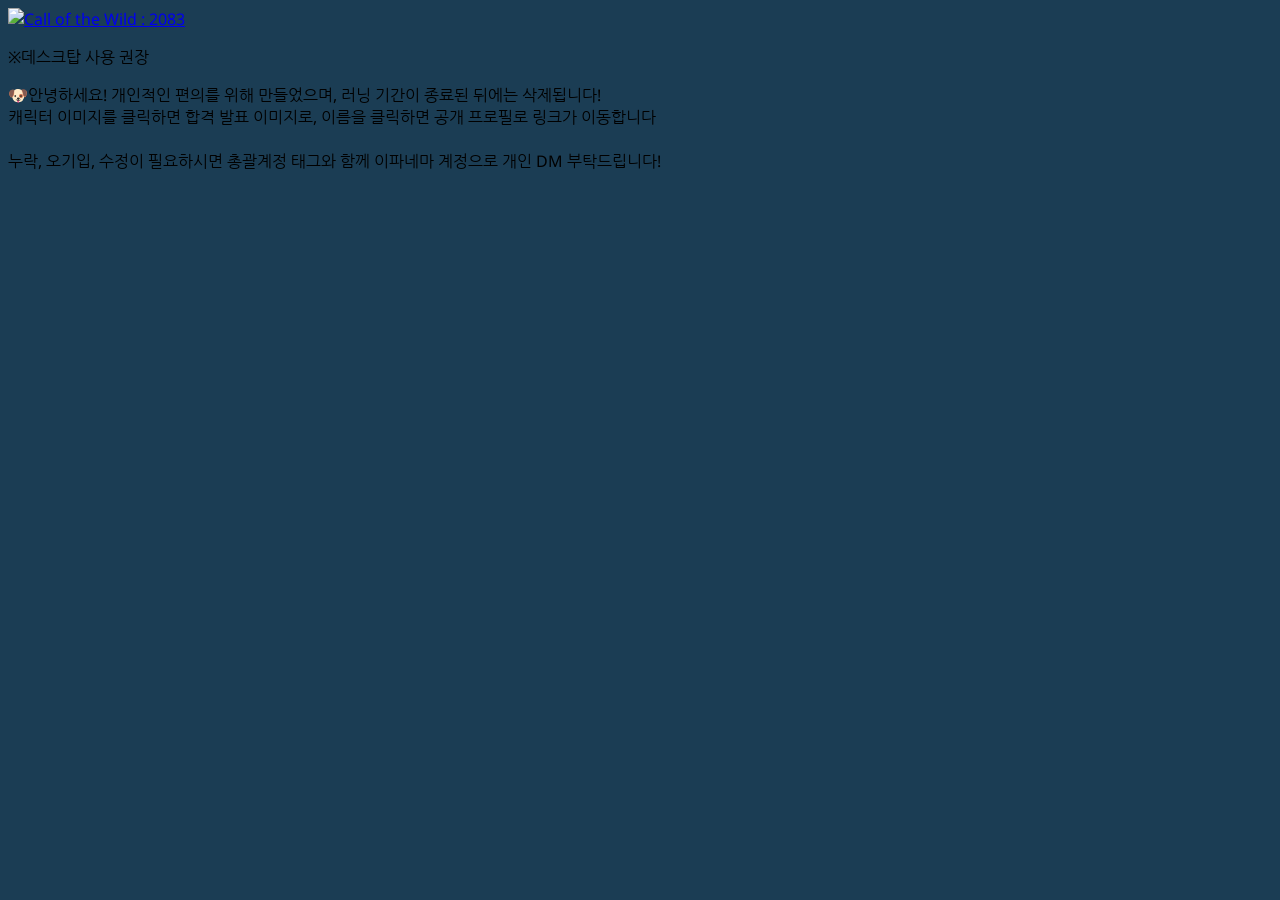
==== members/index.html @ 32f6468c "22" ====
<!DOCTYPE html>
<html lang="ko">
  <head>
    <meta charset="utf-8" />
    <meta
      content="width=device-width, initial-scale=1.0, maximum-scale=1.0, user-scalable=no, shrink-to-fit=no"
      name="viewport"
    />
    <link href="https://fonts.googleapis.com" rel="preconnect" />
    <link crossorigin="" href="https://fonts.gstatic.com" rel="preconnect" />
    <link
      href="https://fonts.googleapis.com/css2?family=Nanum+Gothic:wght@400;700;800&amp;display=swap"
      rel="stylesheet"
    />
    <link
      href="https://fonts.googleapis.com/css2?family=Nanum+Pen+Script&display=swap"
      rel="stylesheet"
    />
    <link
      href="https://fonts.googleapis.com/css2?family=Noto+Sans:ital,wght@0,100..900;1,100..900&display=swap"
      rel="stylesheet"
    />
    <link rel="stylesheet" href="./style.css" />
    <script src="https://cdn.tailwindcss.com"></script>
    <title>MEMBERS</title>
  </head>
  <body>
    <script></script>
    <header class="max-w-7xl mx-auto">
      <a
        href="https://planet.moe/@Callofthewild"
        target="_blank"
        class="w-full h-auto block"
      >
        <img
          src="https://media.planet.moe/accounts/headers/114/435/373/989/450/642/original/b798775a40418238.png"
          alt="Call of the Wild : 2083"
          srcset=""
        />
      </a>
    </header>
    <main class="max-w-7xl mx-auto pt-8 pb-12 px-4 md:px-3">
      <div class="space-y-12">
        <p class="text-xs mb-12 text-gray-200">※데스크탑 사용 권장</p>
        <section class="members"></section>
        <p class="text-xs mb-12 text-gray-200">
          🐶안녕하세요! 개인적인 편의를 위해 만들었으며, 러닝 기간이 종료된
          뒤에는 삭제됩니다!<br />
          캐릭터 이미지를 클릭하면 합격 발표 이미지로,
          <span class="font-bold">이름을 클릭하면 공개 프로필</span>로 링크가
          이동합니다<br /><br />
          누락, 오기입, 수정이 필요하시면 총괄계정 태그와 함께 이파네마 계정으로
          개인 DM 부탁드립니다!
        </p>
      </div>
    </main>
    <script>
      // 이미지 lazy loading (로딩 전까지 placeholder)
      document.addEventListener("DOMContentLoaded", function () {
        // 등급 클래스 반환
        function getGradeClass(grade) {
          switch (grade) {
            case "1":
            case "팀장":
              return ["bg-yellow-400", "text-yellow-900"];
            case "2":
            case "부팀장":
              return ["bg-gray-300", "text-gray-800"];
            case "3":
              return ["bg-amber-700", "text-amber-100"];
            default:
              return [];
          }
        }

        // 키워드 span 생성
        function createKeywordSpans(keywords) {
          return keywords.slice(0, 3).map((kw) => {
            const span = document.createElement("span");
            span.className =
              "rounded-full text-gray-900 px-2 py-1 inline-block";
            span.textContent = kw;
            return span;
          });
        }

        // 구성원 카드 생성
        function createMemberCard(member) {
          const li = document.createElement("li");
          const wrapper = document.createElement("div");
          wrapper.className =
            "flex flex-col items-center bg-gray-50 rounded-xl shadow relative";

          const position = document.createElement("div");
          position.className = `position ${member.position}`;
          position.textContent = member.position;

          const grade = document.createElement("span");
          grade.classList.add(
            "grade",
            "px-2",
            "py-1",
            "text-xs",
            "font-bold",
            "rounded-full",
            "shadow-lg"
          );
          getGradeClass(member.grade).forEach((cls) =>
            grade.classList.add(cls)
          );
          grade.textContent = member.grade;

          const aImg = document.createElement("a");
          aImg.href = member.imgLink;
          aImg.target = "_blank";
          aImg.className = "img_area mb-2 rounded-full border border-gray-200";

          const img = document.createElement("img");
          img.alt = member.name;
          img.className = "w-full h-full object-cover img_target";
          img.setAttribute("data-src", member.originImg);
          img.src = member.loadingImg;
          aImg.appendChild(img);

          const info = document.createElement("div");
          info.className = "info_area";

          const nameLink = document.createElement("a");
          nameLink.href = member.profileLink;
          nameLink.target = "_blank";
          nameLink.className = "name font-semibold text-lg sm:text-base";
          nameLink.textContent = member.name;

          const pKeywords = document.createElement("p");
          pKeywords.className = "keywords text-xs text-gray-400";
          createKeywordSpans(member.keywords).forEach((span) =>
            pKeywords.appendChild(span)
          );

          const underline = document.createElement("div");
          underline.className = "underline";

          info.appendChild(nameLink);
          info.appendChild(pKeywords);
          wrapper.appendChild(position);
          wrapper.appendChild(grade);
          wrapper.appendChild(aImg);
          wrapper.appendChild(info);
          wrapper.appendChild(underline);
          li.appendChild(wrapper);

          return li;
        }

        // 팀 article 생성
        function createTeamArticle(team) {
          const article = document.createElement("article");

          const teamTitleDiv = document.createElement("div");
          teamTitleDiv.className = "team-title";

          const divider = document.createElement("span");
          divider.className = "divider";

          const title = document.createElement("span");
          title.className = "noto-sans-300";
          title.textContent = team.teamTitle;

          teamTitleDiv.appendChild(divider);
          teamTitleDiv.appendChild(title);

          const ul = document.createElement("ul");
          ul.className = "team-list grid gap-3 mb-8";

          team.members.forEach((member) => {
            const card = createMemberCard(member);
            ul.appendChild(card);
          });

          article.appendChild(teamTitleDiv);
          article.appendChild(ul);
          return article;
        }

        // 등급을 숫자로 변환 (정렬용)
        function parseGrade(grade) {
          if (grade === "팀장") return 0;
          if (grade === "부팀장") return 1;
          const num = parseInt(grade);
          return isNaN(num) ? 99 : num;
        }

        // 데이터 로딩 및 정렬 후 삽입
        fetch("teams_data.json")
          .then((res) => res.json())
          .then((data) => {
            const container = document.querySelector("section.members");
            data.forEach((team) => {
              // 정렬: grade → name(가나다 순)
              team.members.sort((a, b) => {
                const gradeA = parseGrade(a.grade);
                const gradeB = parseGrade(b.grade);
                if (gradeA !== gradeB) return gradeA - gradeB;
                return a.name.localeCompare(b.name, "ko");
              });

              const article = createTeamArticle(team);
              container.appendChild(article);
            });
          });

        document.querySelectorAll("img[data-src]").forEach(function (img) {
          const realSrc = img.getAttribute("data-src");
          if (!realSrc) return;
          const tempImg = new window.Image();
          tempImg.onload = function () {
            img.src = realSrc;
          };
          tempImg.src = realSrc;
        });

        // '팀장', '부팀장', '1급'에게 반짝이는 효과 추가
        const targetGrades = ["팀장", "부팀장", "1급"];
        document.querySelectorAll(".team-list li").forEach((item) => {
          const gradeEl = item.querySelector(".grade");
          // .grade 요소가 있고, 텍스트 내용이 targetGrades 배열에 포함되는지 확인
          if (gradeEl && targetGrades.includes(gradeEl.textContent.trim())) {
            const imgEl = item.querySelector("img.img_target");
            if (imgEl) {
              const twinkleWrapper = document.createElement("div");
              twinkleWrapper.className = "twinkle_wrapper";
              const twinkle = document.createElement("div");
              twinkle.className = "twinkle";
              twinkleWrapper.appendChild(twinkle);
              imgEl.insertAdjacentElement("afterend", twinkleWrapper);
            }
          }
        });
      });
    </script>
  </body>
</html>
---- members/style.css ----
body {
  font-family: "Noto Sans", "Noto Sans KR", "Nanum Gothic", "Malgun Gothic",
    "Montserrat", Tahoma, Helvetica, AppleGothic, Helvetica, Arial, sans-serif;
  font-size: 1rem;
  word-break: keep-all;
  background-color: #1b3d54;
  /* ios */
  padding-bottom: constant(safe-area-inset-bottom);
  padding-bottom: env(safe-area-inset-bottom);
}

body a:hover {
  text-decoration: underline;
}

.team-list li {
  width: 100%;
  height: 100%;
}

.team-list li > div {
  overflow: hidden;
  padding-top: 24px;
  min-height: 420px;
  height: 100%;
}

.font-size-controls {
  position: sticky;
  top: 0;
  background: white;
  z-index: 10;
  border-bottom: 1px solid #e5e7eb;
}

.nanum-pen-script-regular {
  font-family: "Nanum Pen Script", cursive;
  font-weight: 400;
  font-style: normal;
}

.grade {
  position: absolute;
  display: inline-block;
  left: 50%;
  transform: translateX(-50%);
  text-align: center;
  z-index: 3;
}

.name {
  display: block;
  flex: none;
  text-align: center;
  letter-spacing: -0.5px;
  padding: 14px 0 10px;
}

.img_area {
  position: relative;
  flex: none;
  display: block;
  margin: 0 auto;
  overflow: hidden;
  width: 150px;
  height: 220px;
  z-index: 2;
}

.img_area::before {
  content: "";
  position: absolute;
  bottom: 0;
  left: 0;
  width: 100%;
  height: 33.3%;
  background: linear-gradient(
    to bottom,
    rgba(255, 255, 255, 0) 0%,
    rgba(255, 255, 255, 0.7) 100%
  );
  z-index: 1;
}

.img_area img {
  position: absolute;
  background-color: #1b3d54;
}

.info_area {
  flex: 1;
}

.keywords {
  flex: 1;
  display: flex;
  justify-content: center;
  flex-wrap: wrap;
  padding: 0 10px;
  gap: 3px;
}

.keywords > span.nanum-pen-script-regular {
  font-size: 1.2em;
}

.keywords > span {
  flex: none;
  font-size: 12px;
}

.keywords > span {
  background-color: #1b3d54;
  color: #e8e4d2;
}

.twinkle_wrapper,
.twinkle {
  position: absolute;
  top: 0;
  left: 0;
  width: 200%;
  height: 200%;
}

.twinkle_wrapper {
  transform: rotate(45deg) translate(-50%);
}

.twinkle {
  background: linear-gradient(
    90deg,
    rgba(255, 255, 255, 0.8) 0%,
    rgba(255, 255, 255, 0) 100%
  );
  box-sizing: border-box;
  animation: twinkle 2s ease-in infinite;
}

.underline,
.position {
  display: block;
  width: 100%;
}

.position {
  text-align: left;
  font-size: 64px;
  text-transform: uppercase;
  font-weight: bold;
  position: absolute;
  top: -12px;
  left: -4px;
  font-style: italic;
  line-height: 1;
  font-family: "Noto Sans", sans-serif;
  font-optical-sizing: auto;
  font-weight: 900;
  font-variation-settings: "wdth" 100;
  color: #b2b7c1;
}

.underline {
  height: 36px;
  background-color: #e4e7ec;
}

.noto-sans-300 {
  font-family: "Noto Sans", sans-serif;
  font-optical-sizing: auto;
  font-weight: 300;
  font-style: normal;
  font-variation-settings: "wdth" 100;
}

.noto-sans-500 {
  font-family: "Noto Sans", sans-serif;
  font-optical-sizing: auto;
  font-weight: 500;
  font-style: normal;
  font-variation-settings: "wdth" 100;
}

.noto-sans-700 {
  font-family: "Noto Sans", sans-serif;
  font-optical-sizing: auto;
  font-weight: 700;
  font-style: normal;
  font-variation-settings: "wdth" 100;
}

.noto-sans-900 {
  font-family: "Noto Sans", sans-serif;
  font-optical-sizing: auto;
  font-weight: 900;
  font-style: normal;
  font-variation-settings: "wdth" 100;
}

main article {
  position: relative;
}

.team-title {
  display: flex;
  text-align: center;
  color: #e5e7eb;
}

@keyframes twinkle {
  0% {
    width: 0%;
    transform: translate(0%) scaleX(1);
    opacity: 0;
  }

  10% {
    width: 0%;
    transform: translate(0%) scaleX(1);
    opacity: 1;
  }

  80% {
    width: 100%;
    transform: translate(50%) scaleX(0);
  }
  90% {
    width: 100%;
    transform: translate(50%) scaleX(0);
    opacity: 0;
  }

  100% {
    opacity: 0;
  }
}

@media (min-width: 992px) {
  .grade {
    top: 230px;
  }

  .team-title {
    position: absolute;
    bottom: 0;
    left: 0;
    flex-direction: column;
    gap: 30px;
    transform: translateX(calc(-100% - 16px));
    opacity: 0.6;
  }

  .pc {
    display: block;
  }

  .team-title strong {
    font-size: 72px;
  }

  .team-title span {
    font-size: 56px;
  }

  .team-title span,
  .team-title strong {
    line-height: 0.97;
  }

  .team-title .divider {
    display: none;
  }

  .team-list {
    grid-template-columns: repeat(6, minmax(0, 1fr));
  }
}

@media (max-width: 991px) {
  .pc {
    display: none;
  }

  .team-title {
    position: relative;
    justify-content: center;
    align-items: center;
    text-align: center;
    margin-bottom: 20px;
    padding: 10px 20px;
  }

  .team-title strong {
    padding: 0 10px;
  }

  .team-title span {
    padding: 0 8px 0 10px;
  }

  .team-title span:not(.divider) + strong {
    padding: 0 10px 0 0;
  }

  .team-title strong,
  .team-title span {
    z-index: 1;
    font-size: 48px;
    background-color: #1b3d54;
    letter-spacing: -0.5px;
  }

  .team-title .divider {
    position: absolute;
    top: 50%;
    left: 50%;
    transform: translate(-50%, -50%);
    width: calc(100vw - 40px);
    height: 2px;
    background-color: #e5e7eb;
    z-index: 0;
  }

  .team-list {
    grid-template-columns: repeat(3, minmax(0, 1fr));
  }

  .grade {
    top: 210px;
  }

  .img_area {
    width: 180px;
    height: 200px;
  }

  .team-list li > div {
    min-height: 390px;
    padding-top: 20px;
  }
}

@media (max-width: 767px) {
  .team-list {
    grid-template-columns: repeat(2, minmax(0, 1fr));
  }

  .team-title strong,
  .team-title span {
    font-size: 36px;
  }

  .img_area {
    width: 85%;
    max-width: 120px;
    height: 200px;
  }

  .underline {
    height: 24px;
  }
}
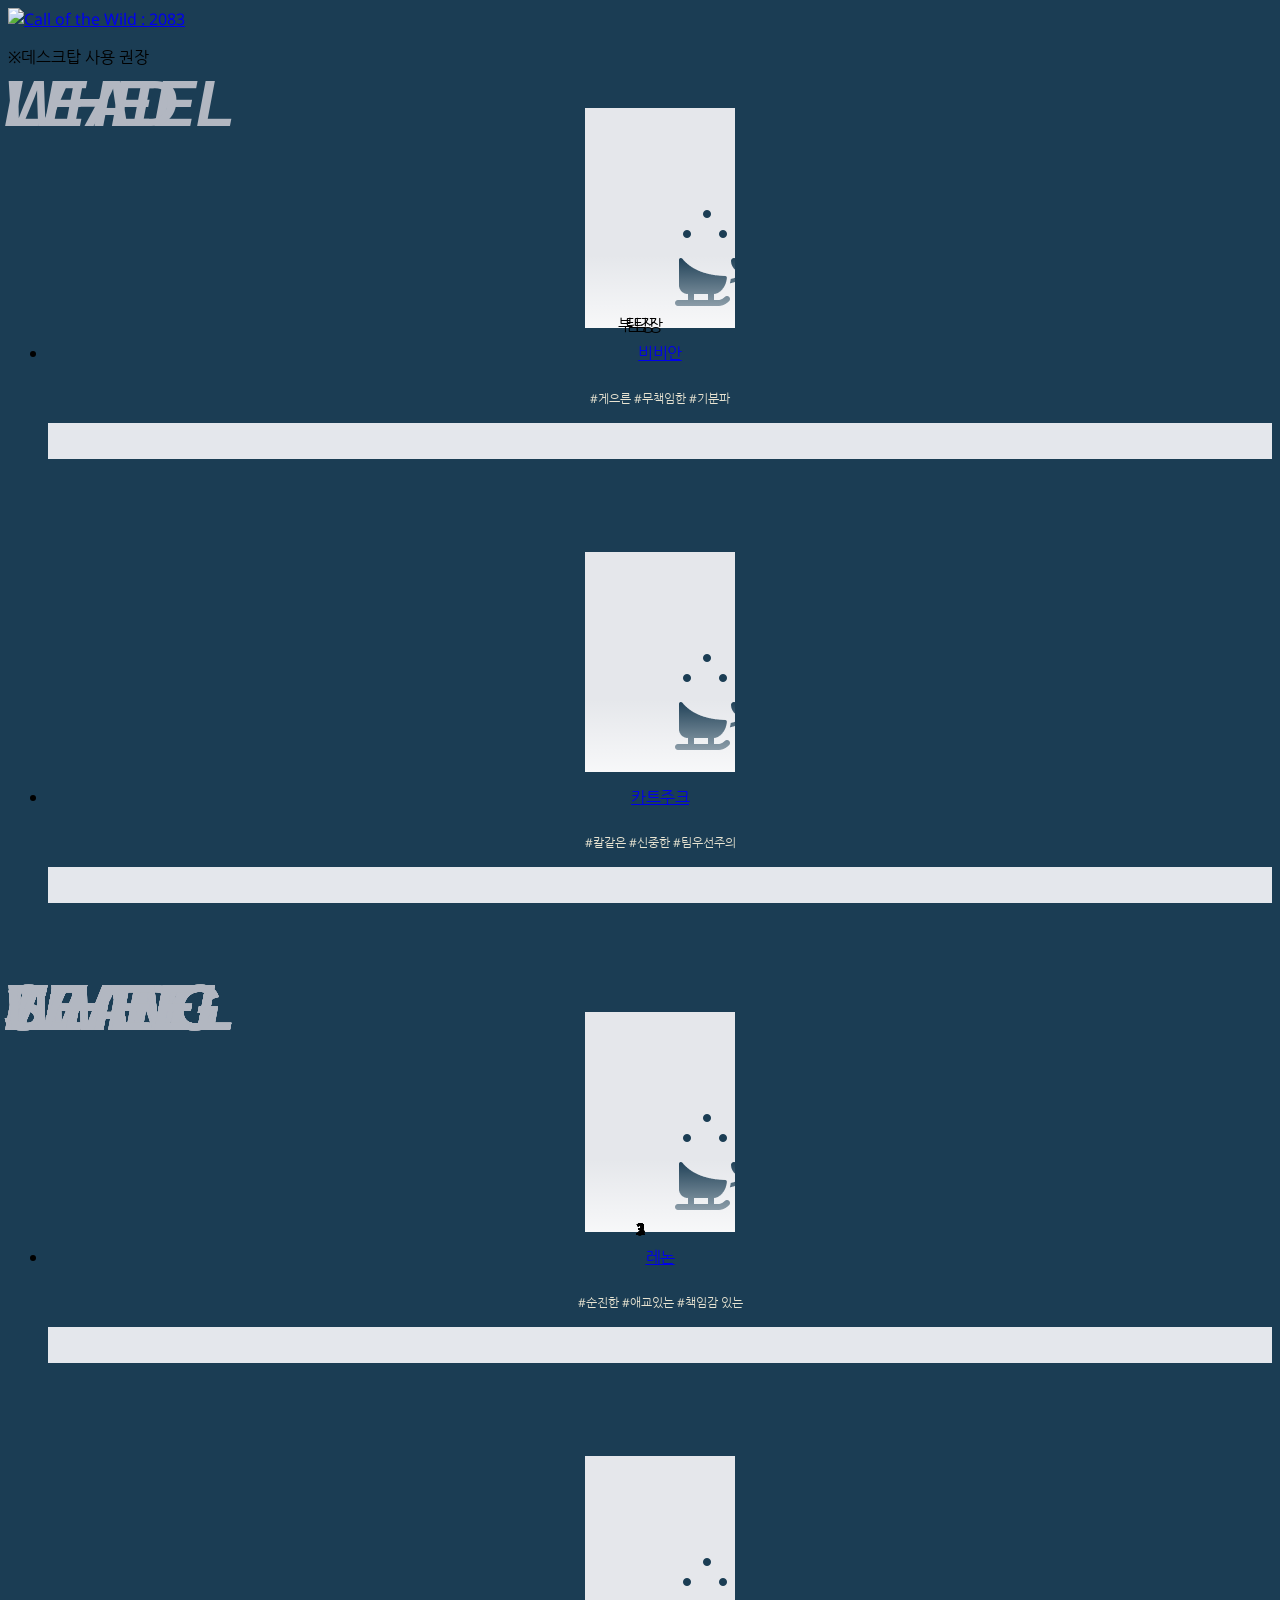
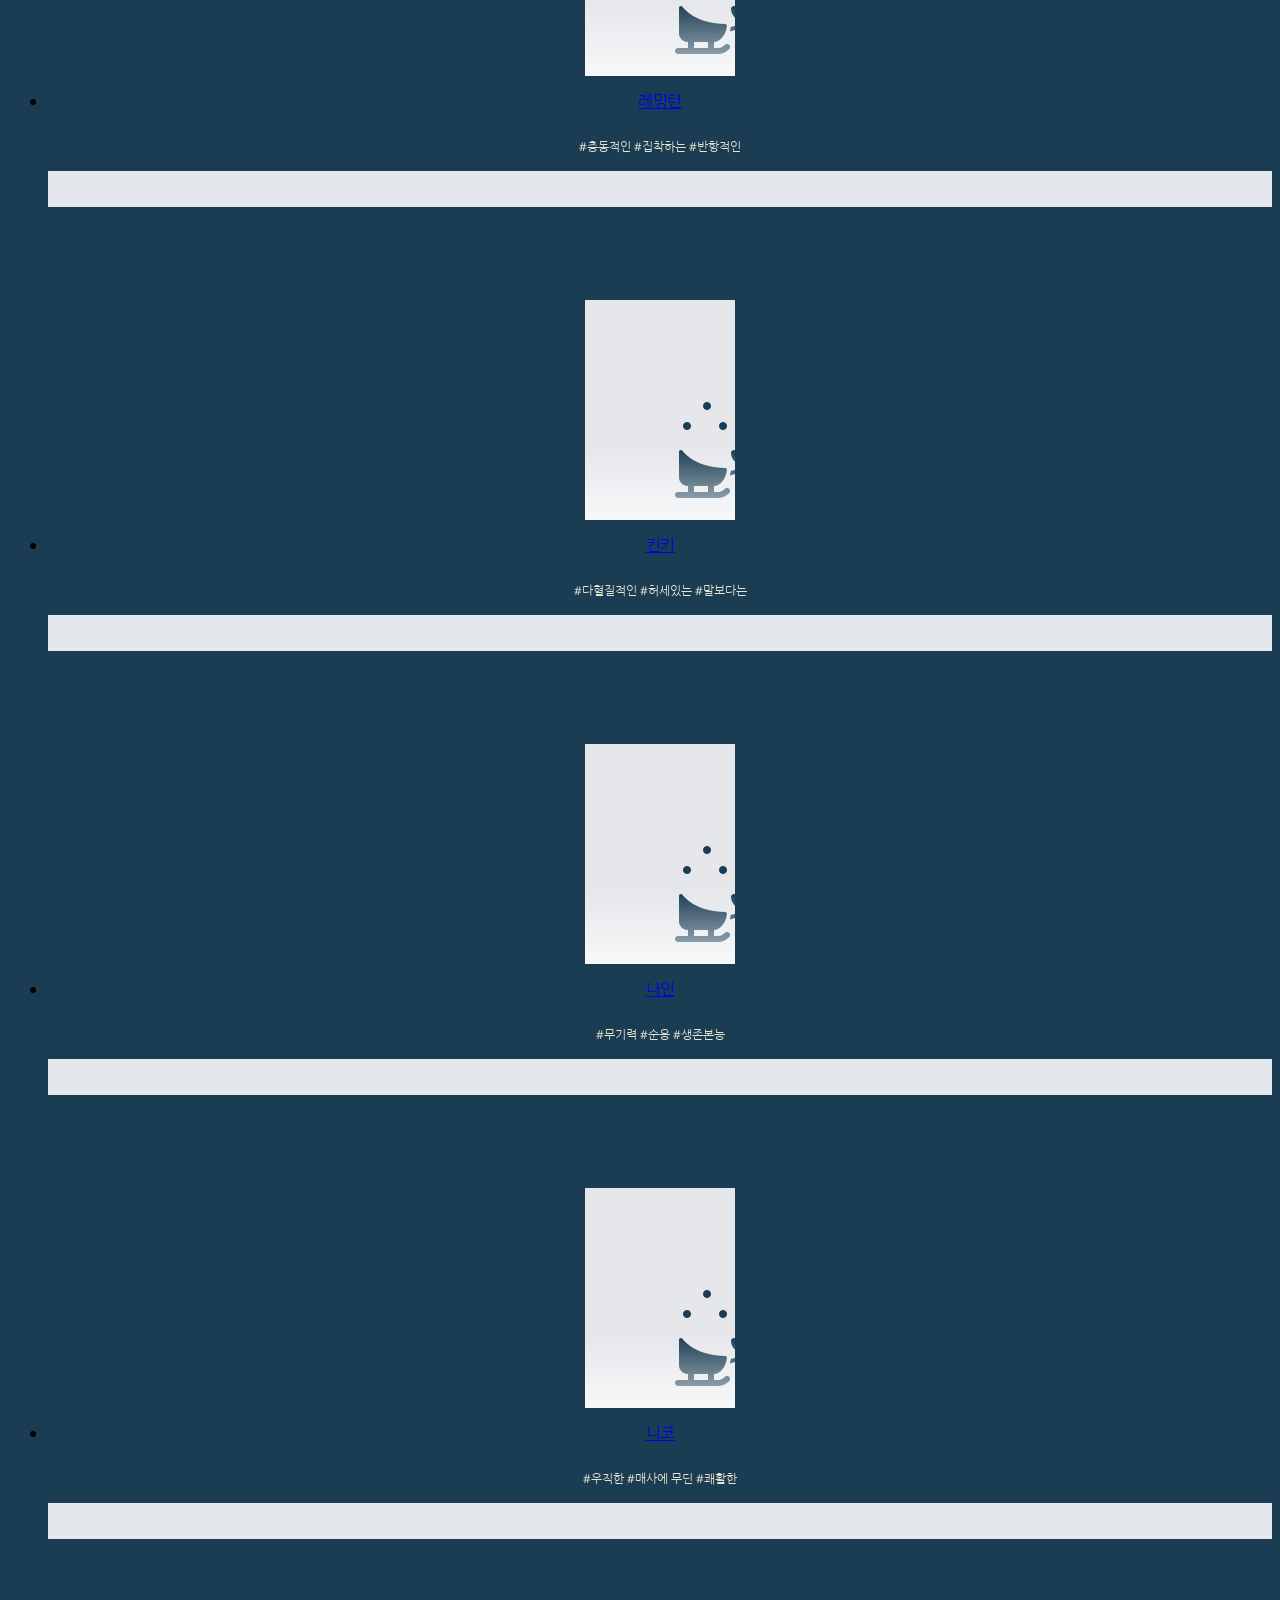
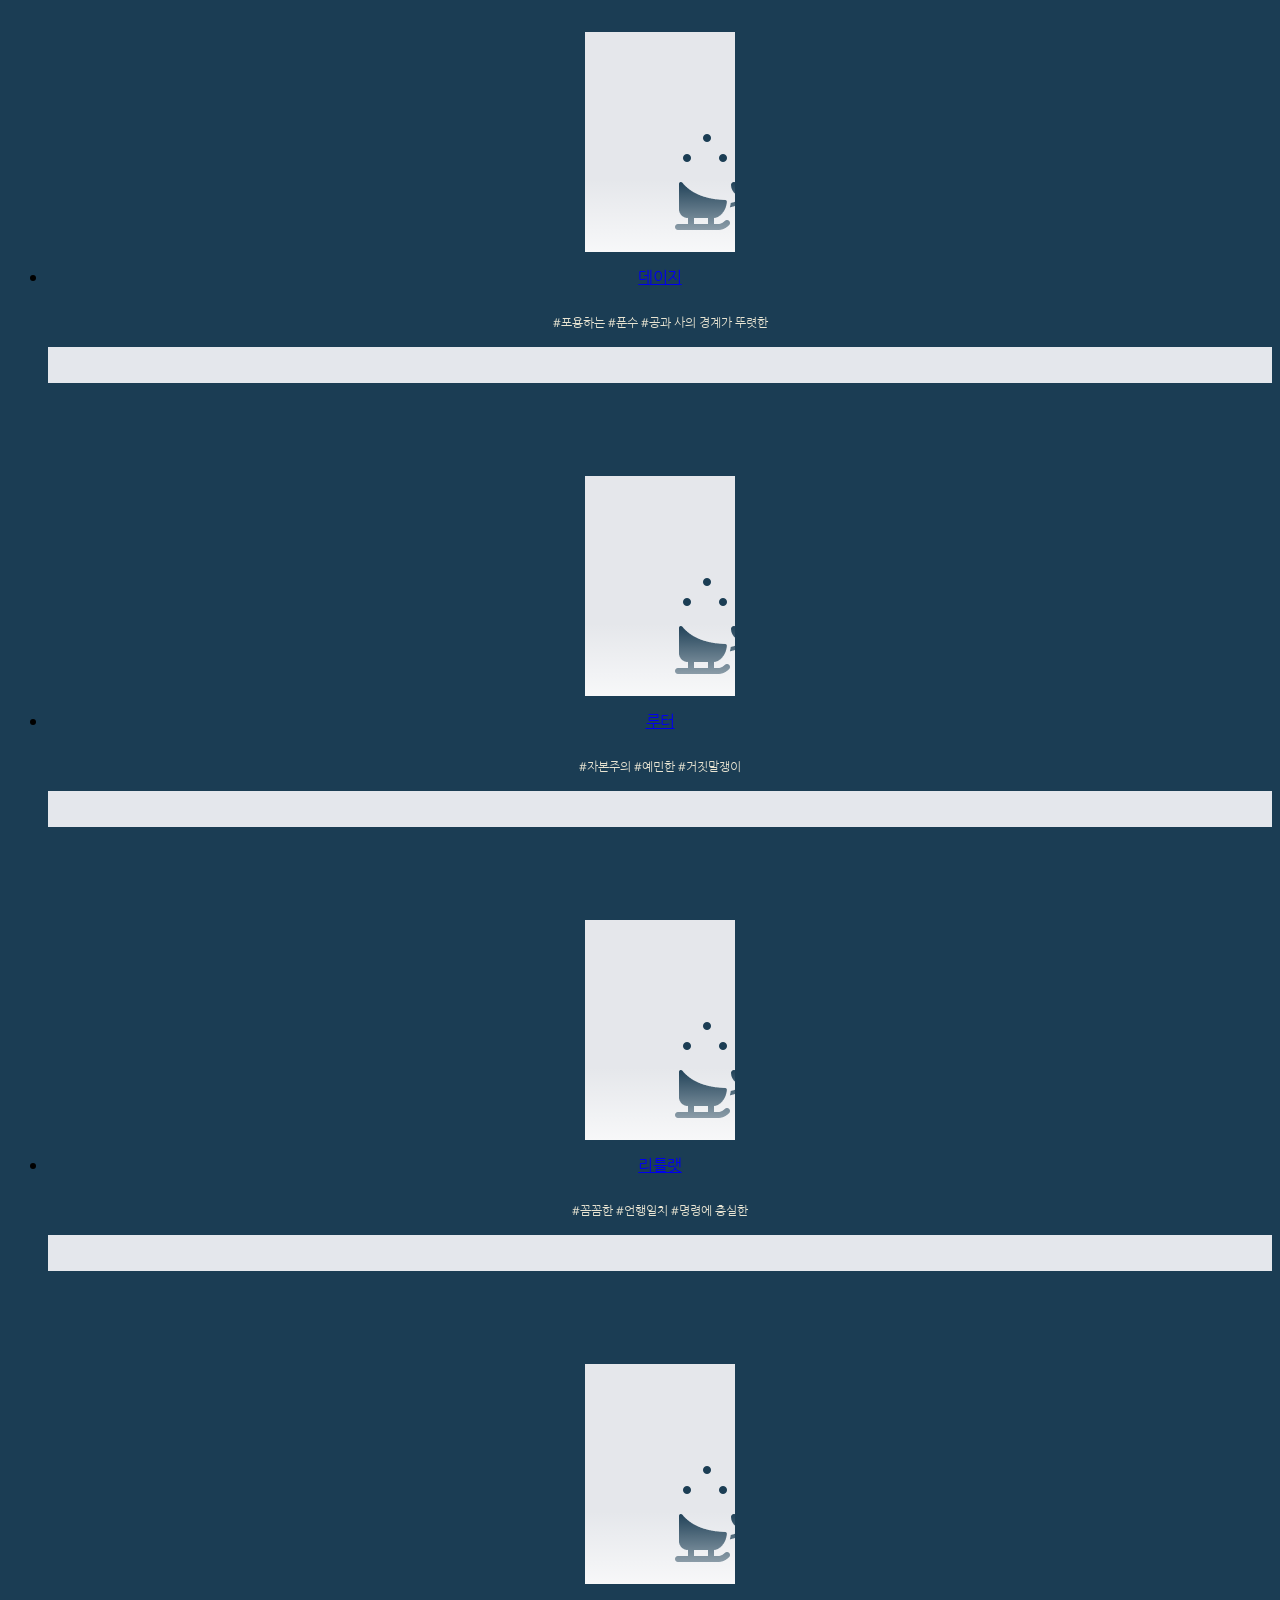
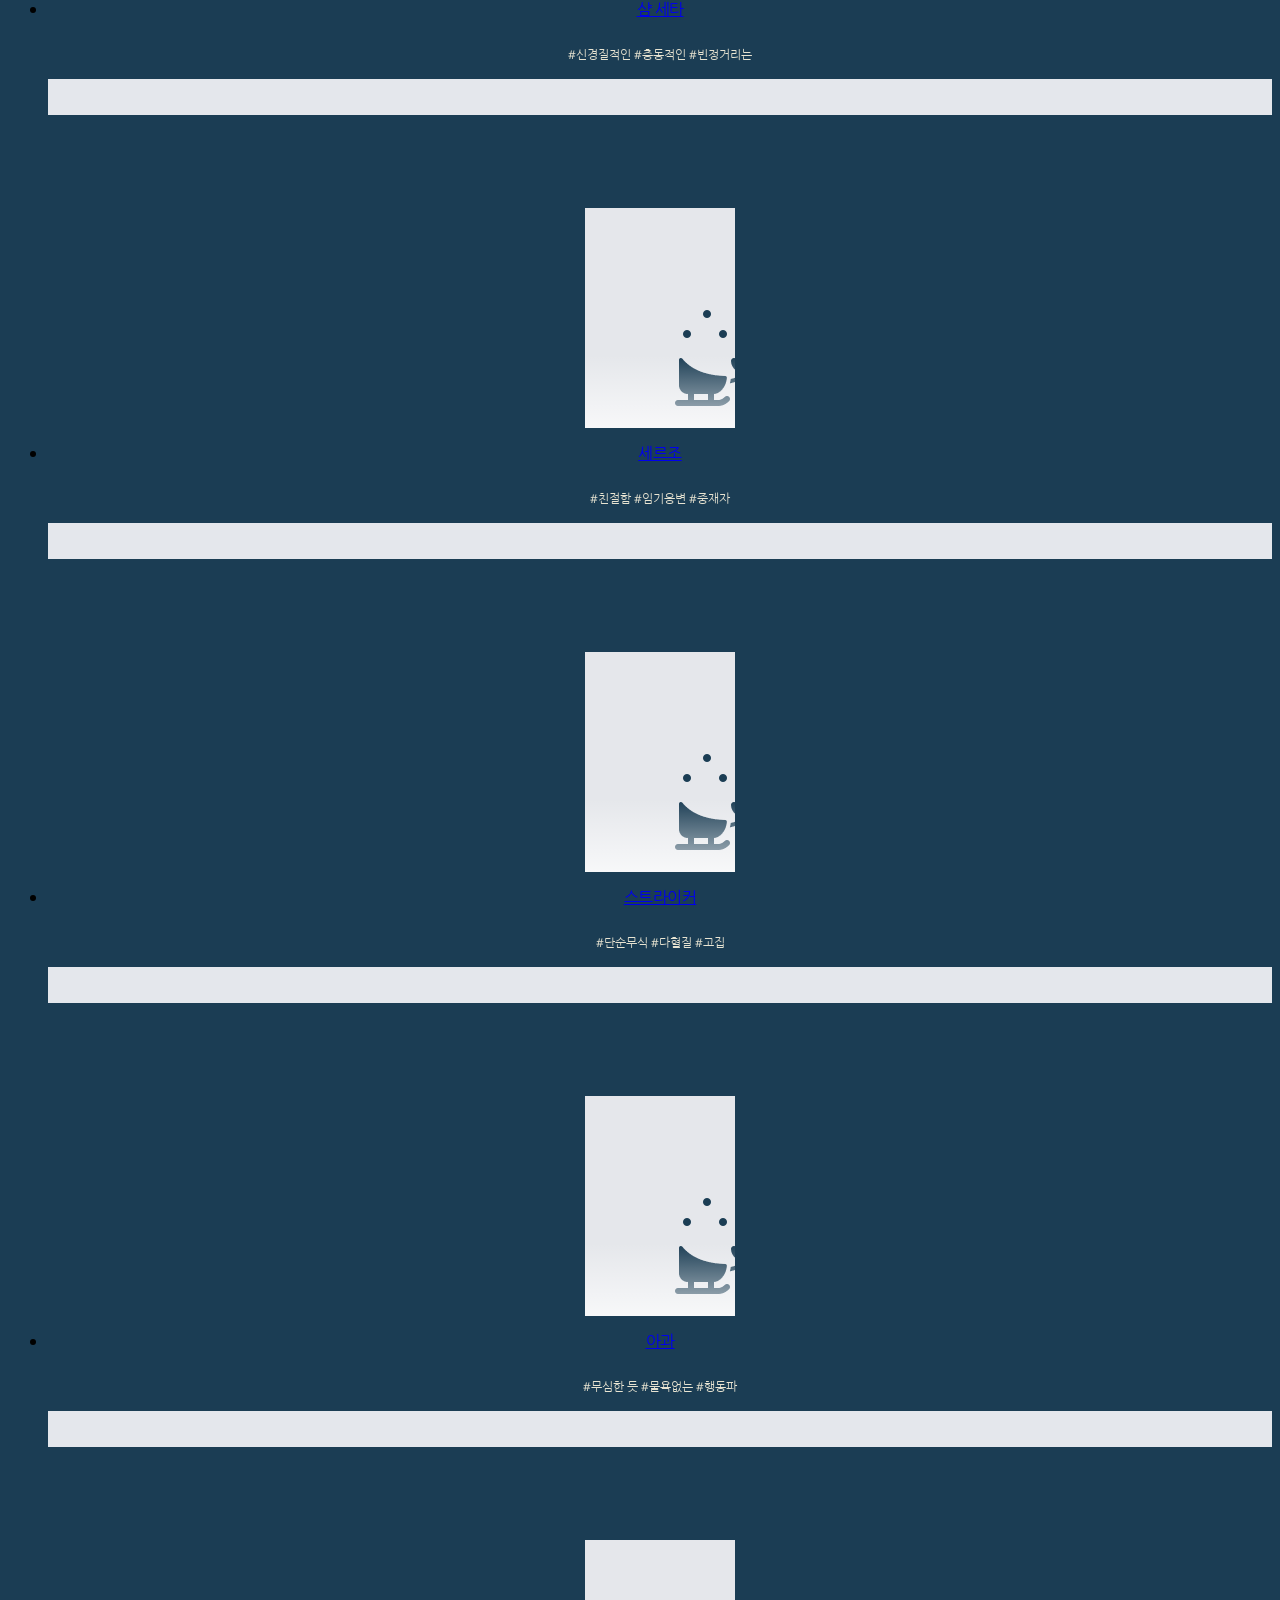
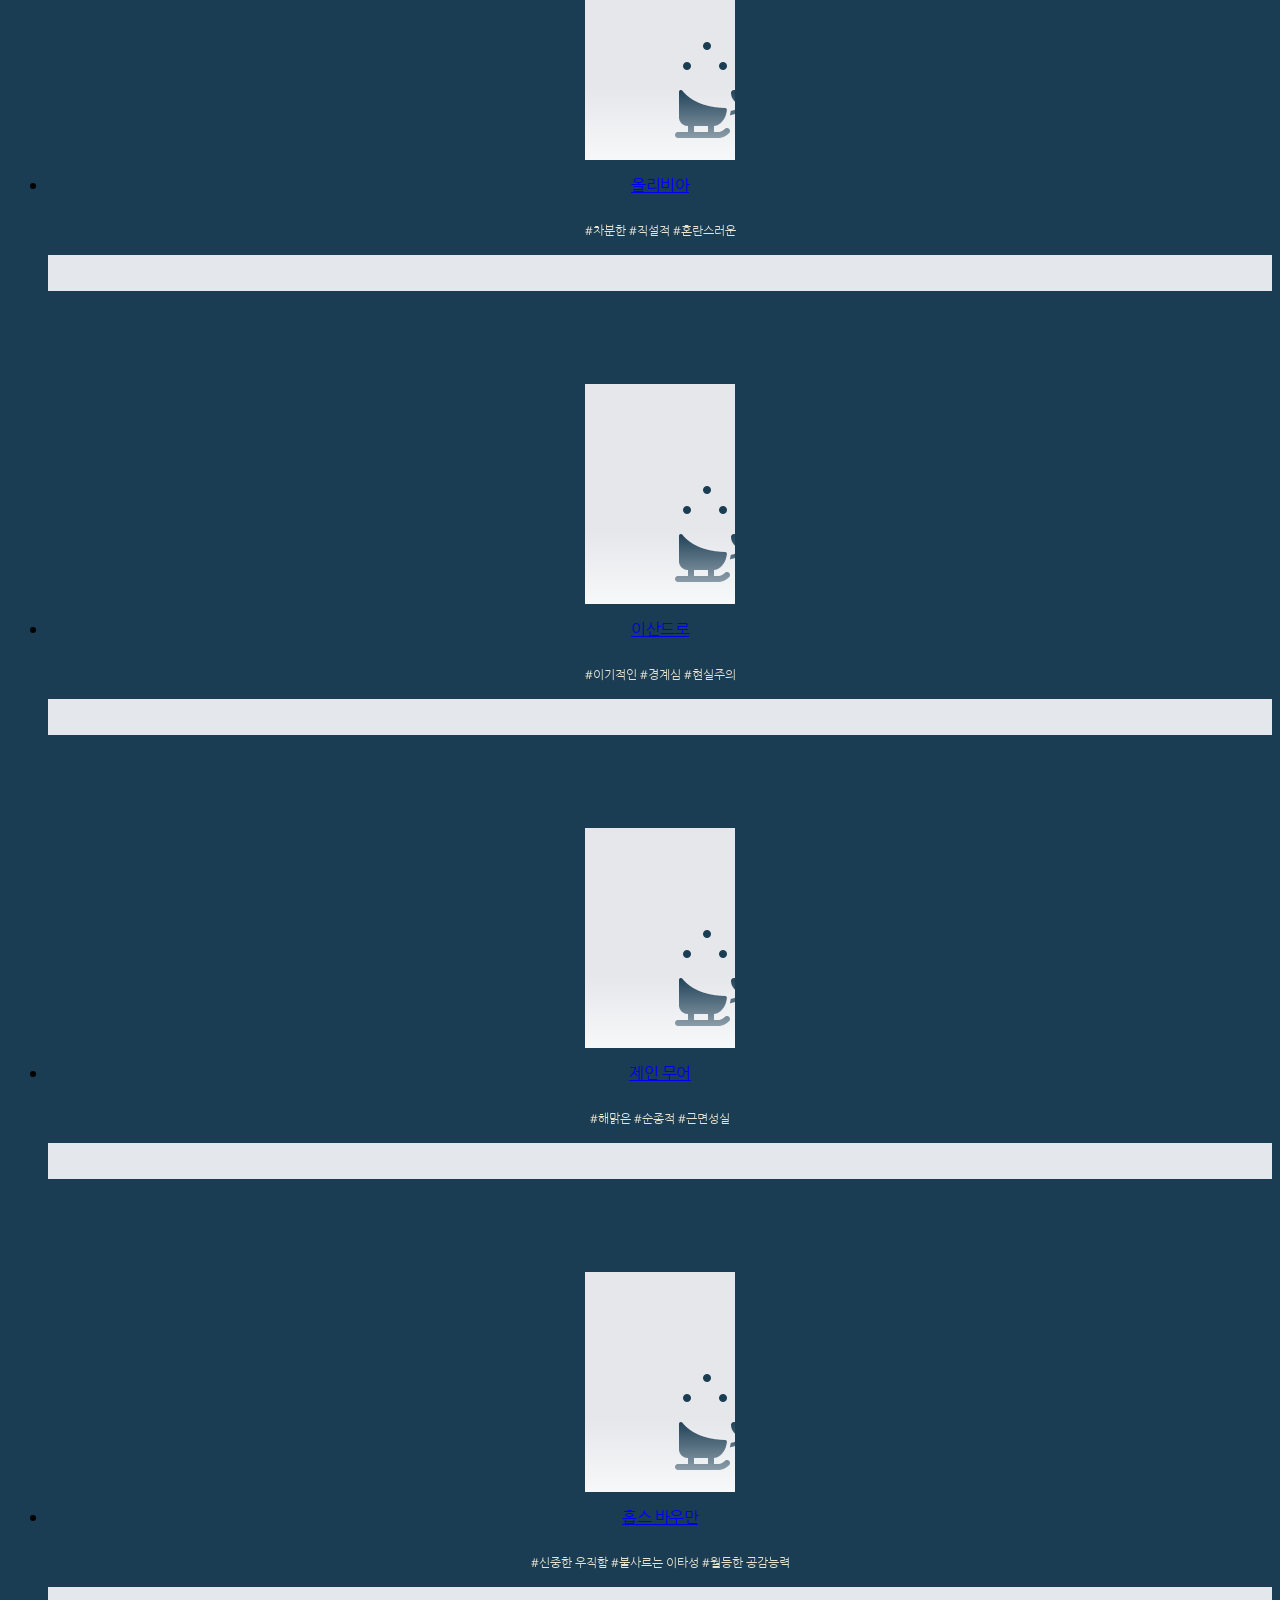
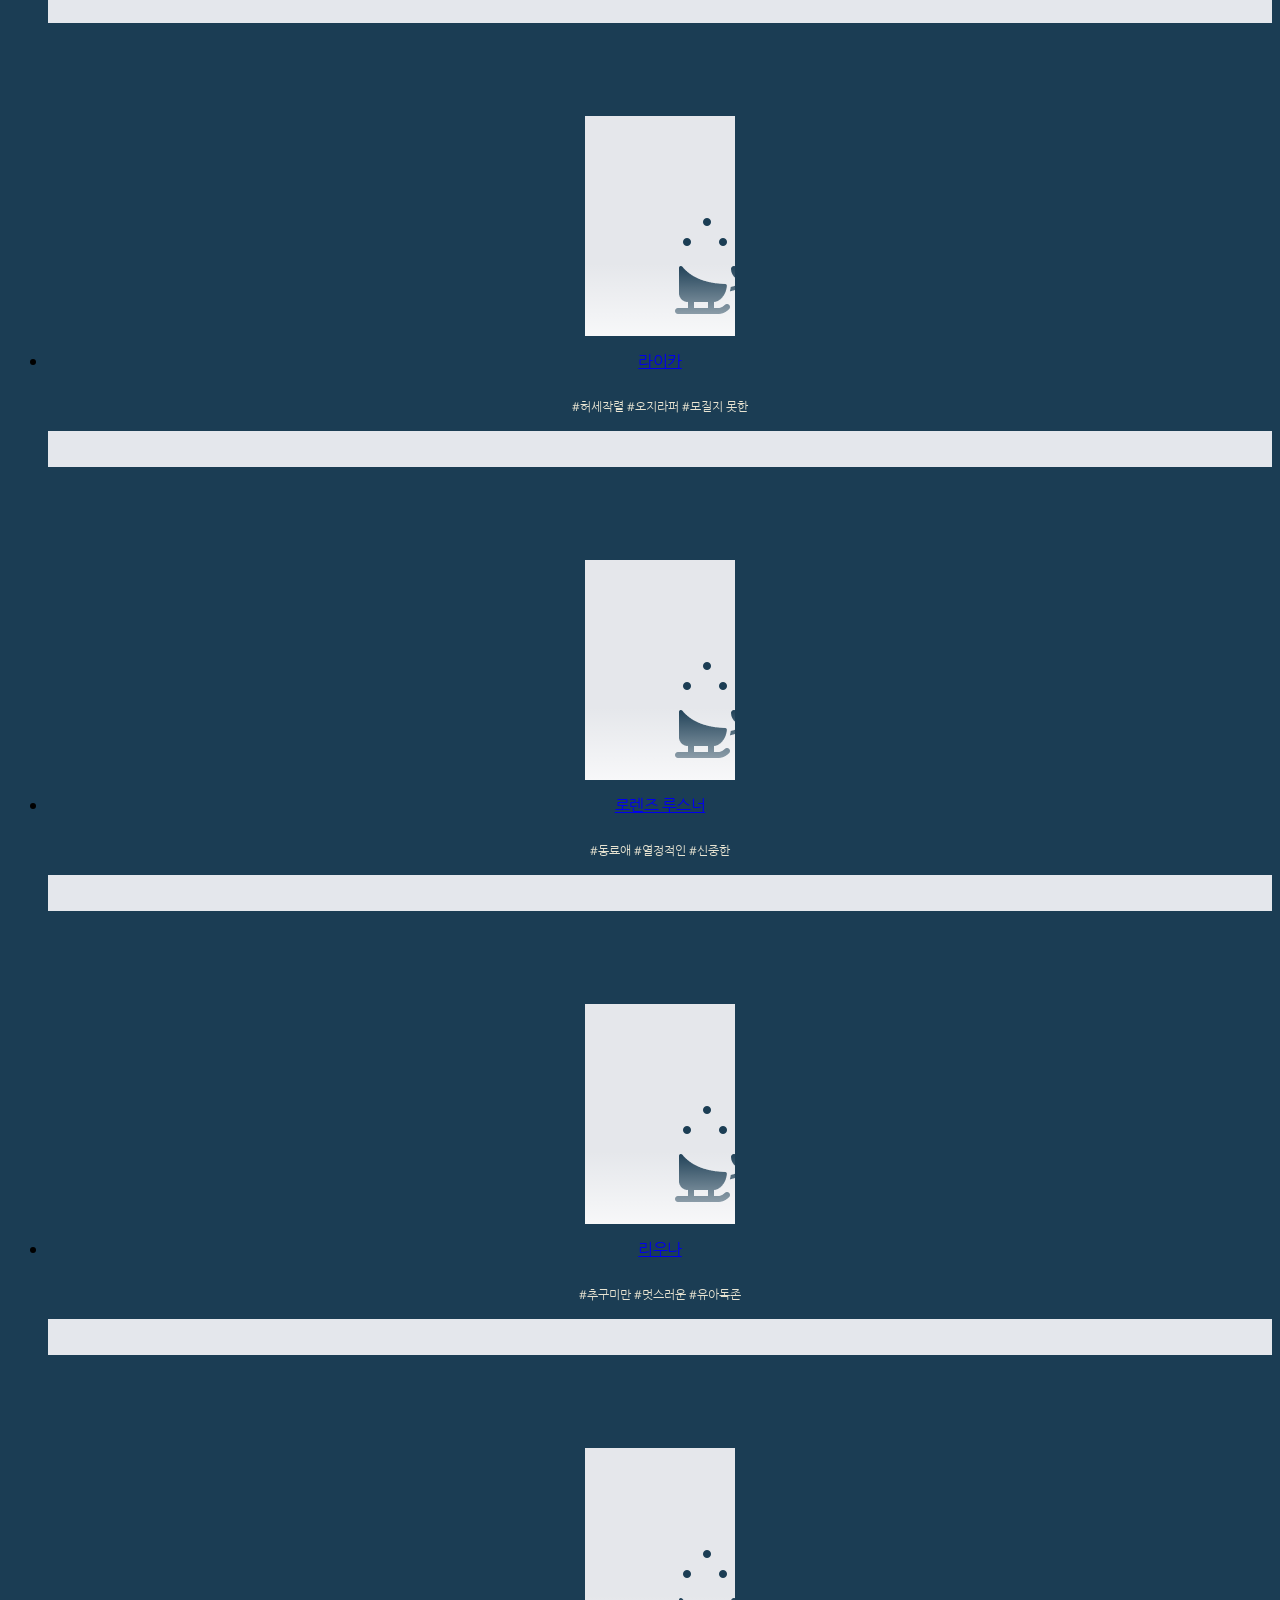
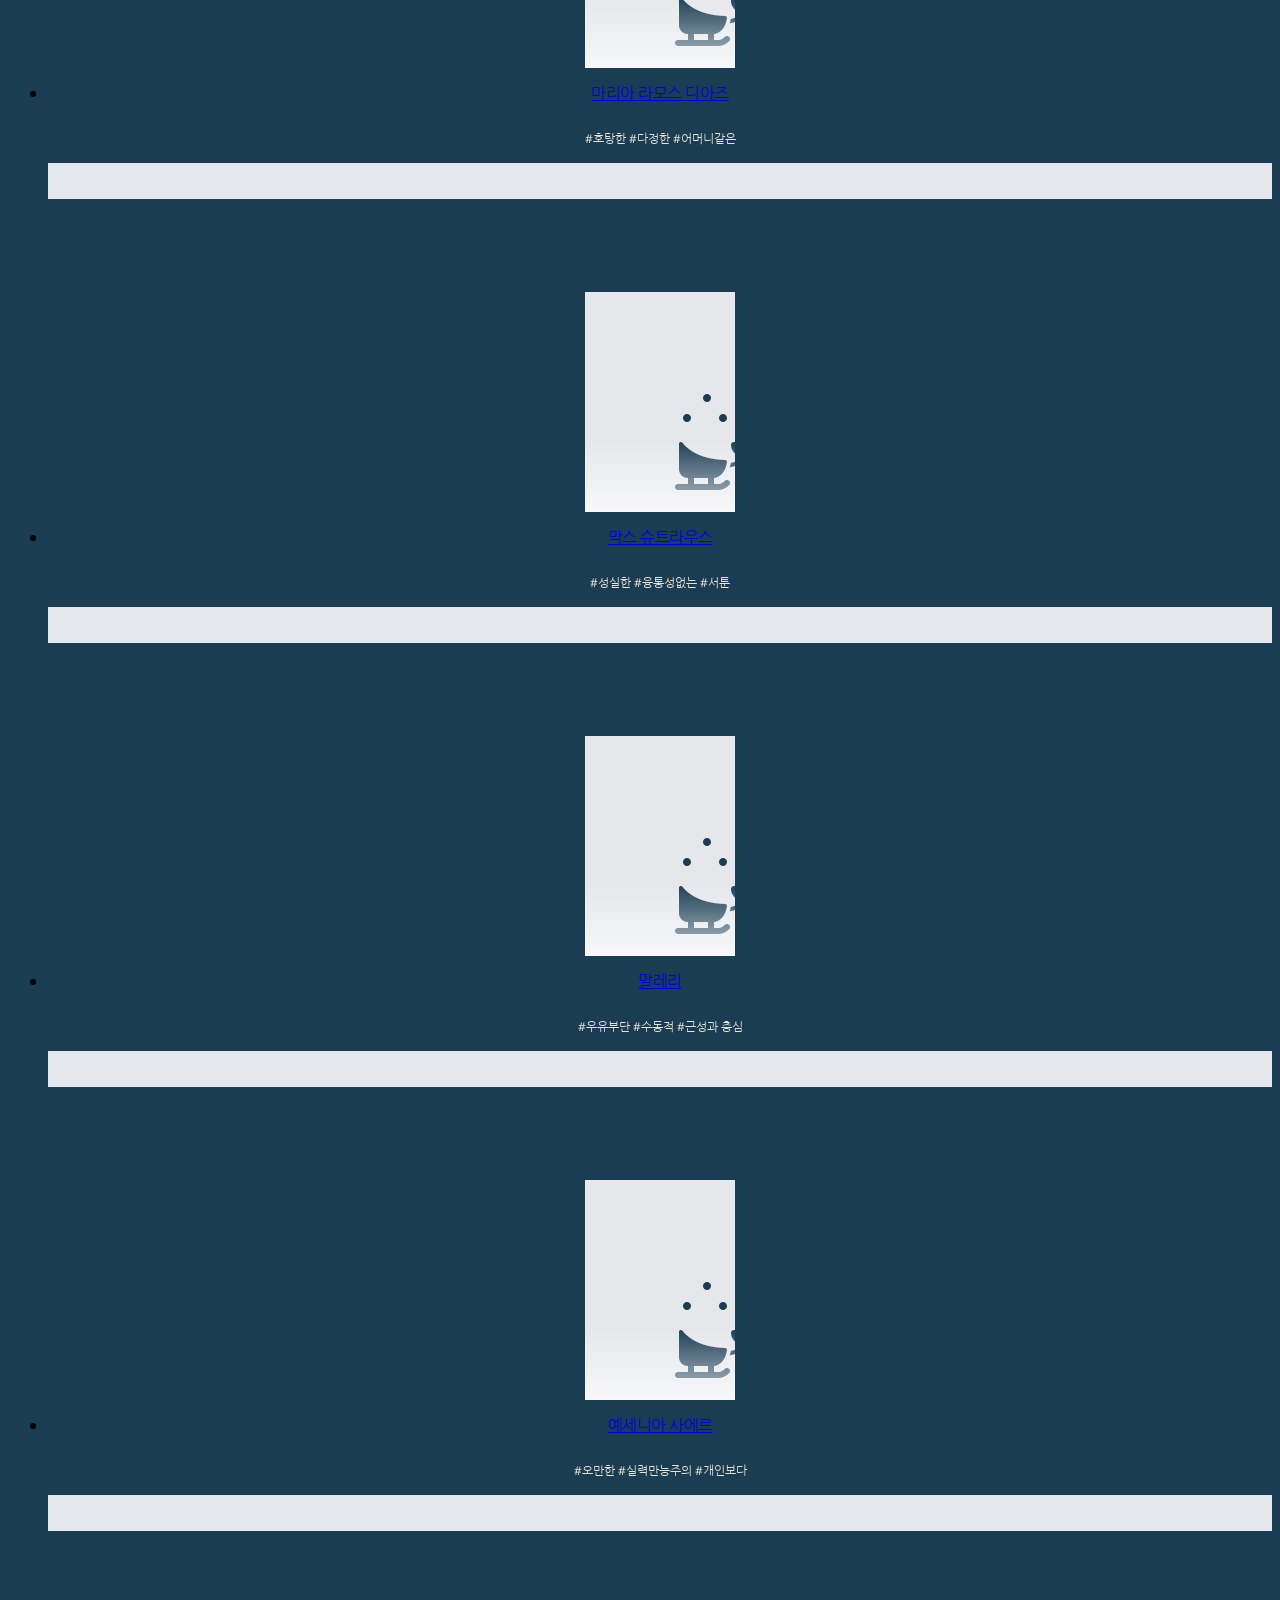
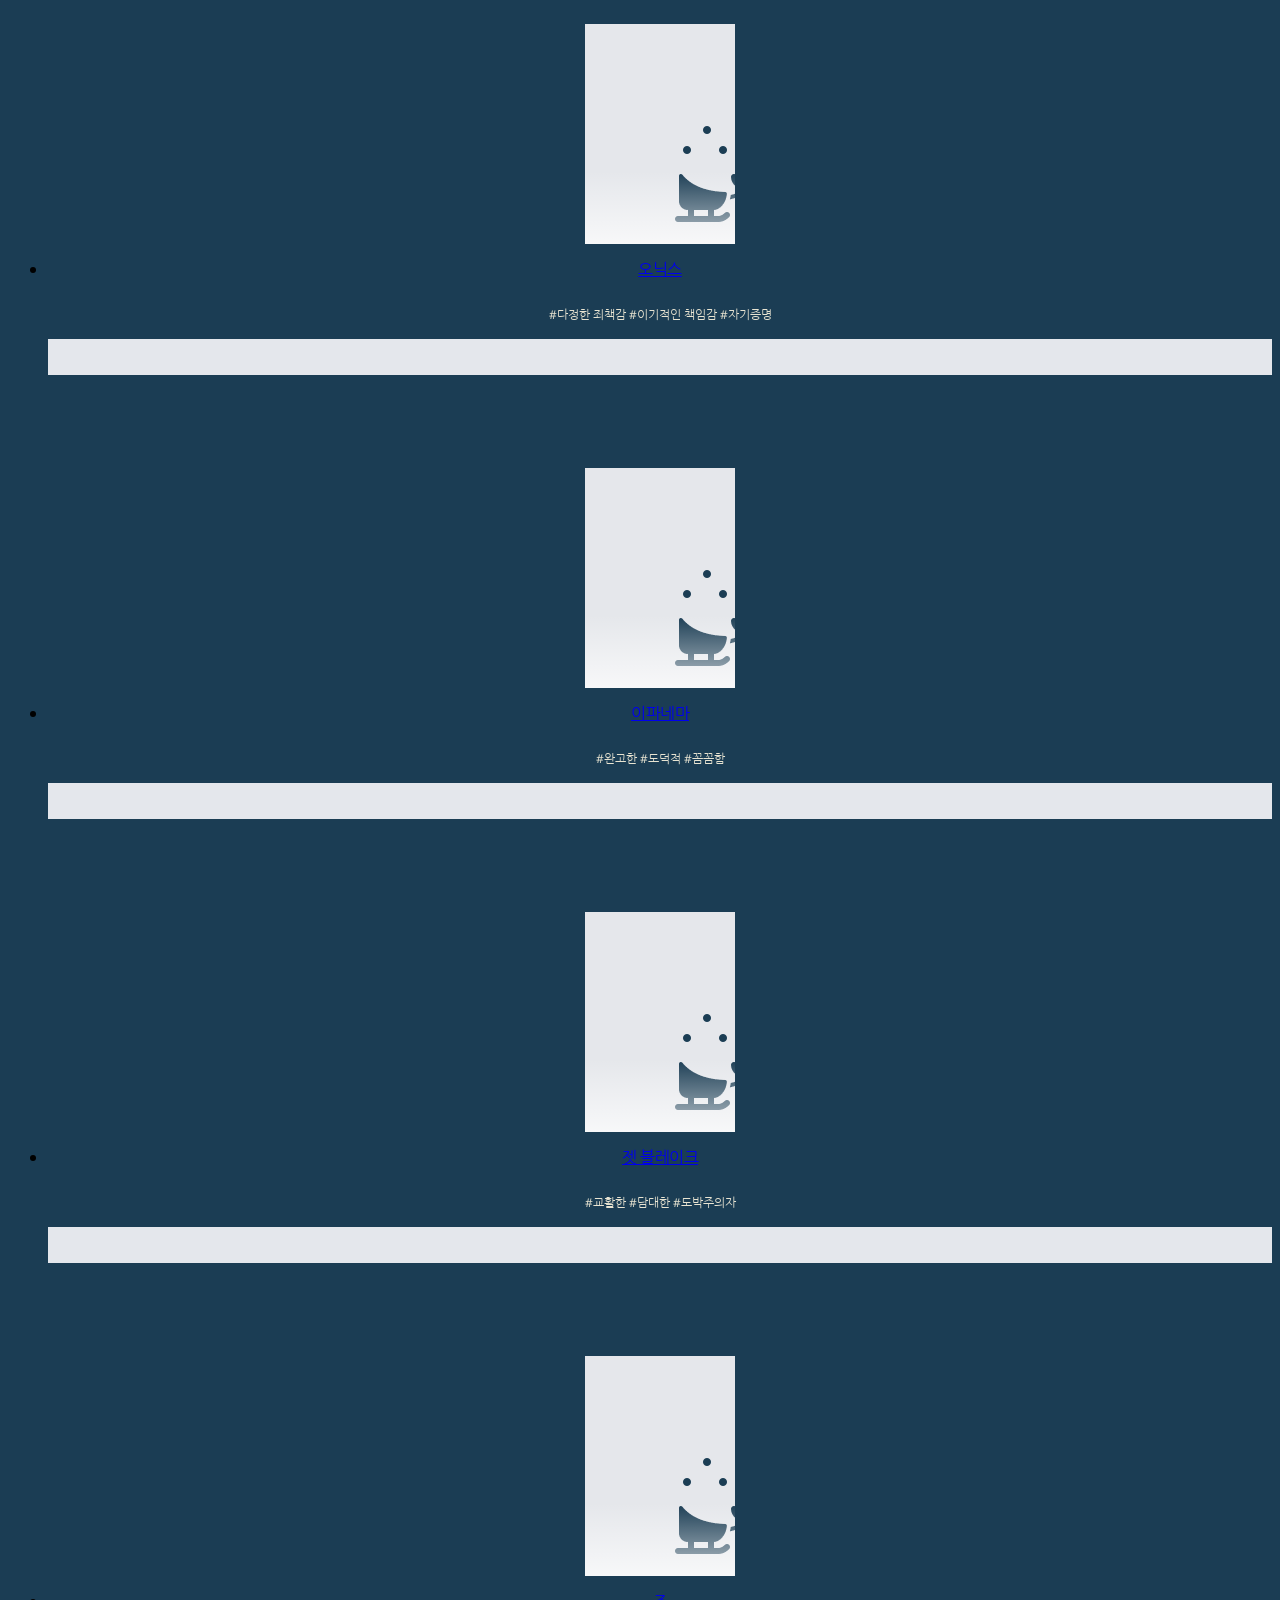
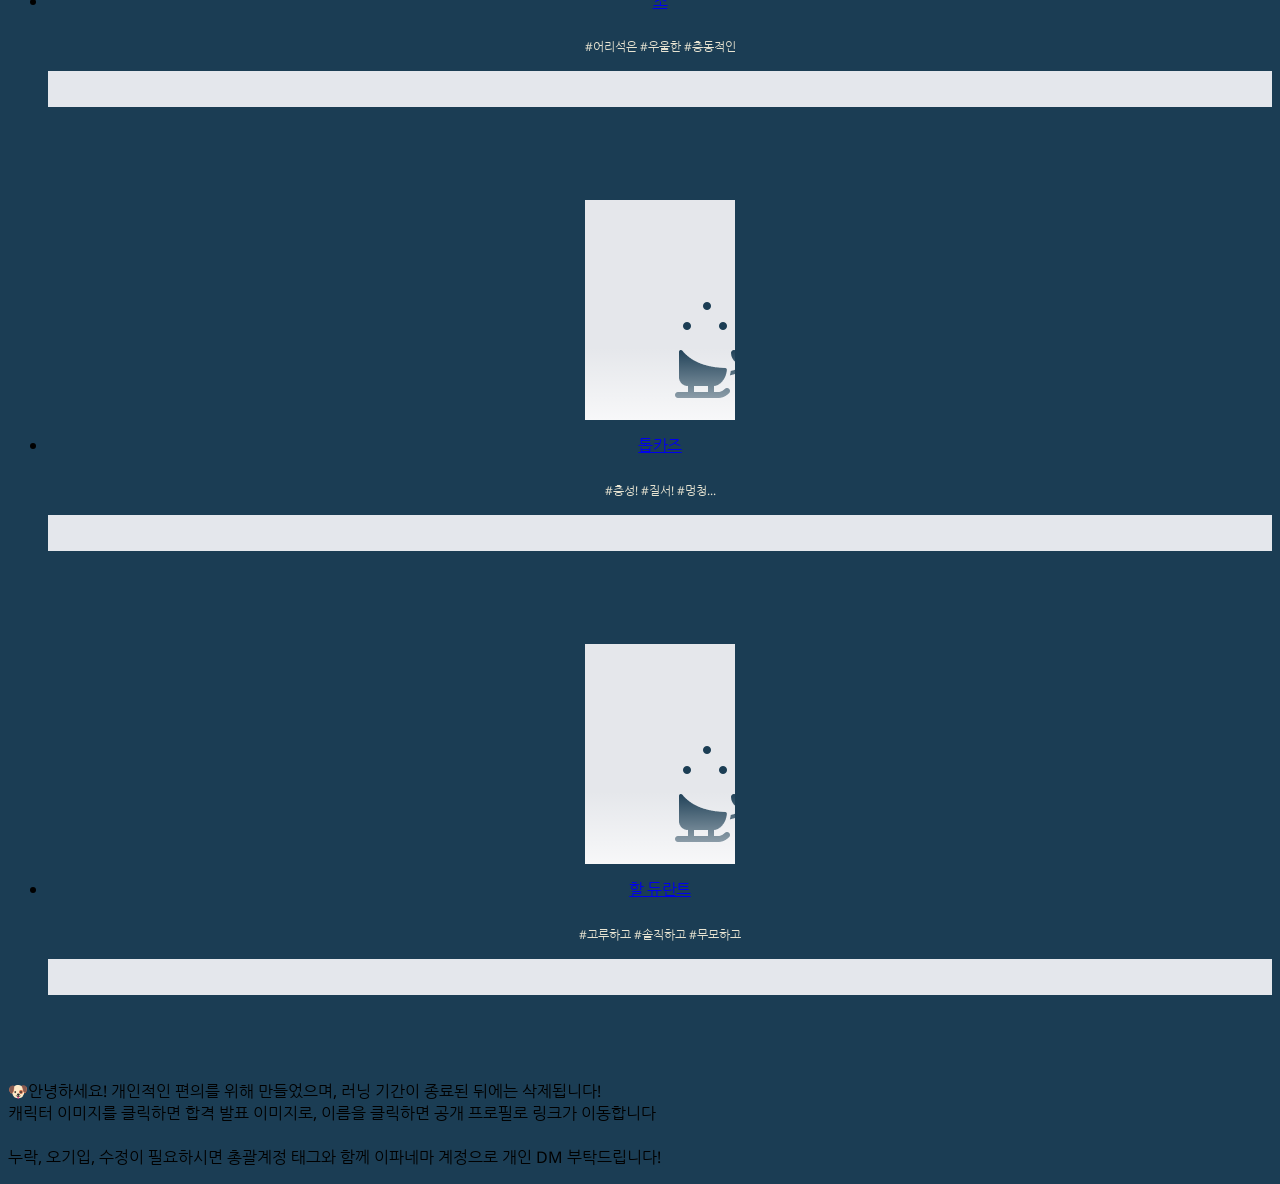
==== commit da88e5c5: "23" ====
--- a/members/index.html
+++ b/members/index.html
@@ -191,7 +191,7 @@
         }
 
         // 데이터 로딩 및 정렬 후 삽입
-        fetch("teams_data.json")
+        fetch("data.json")
           .then((res) => res.json())
           .then((data) => {
             const container = document.querySelector("section.members");
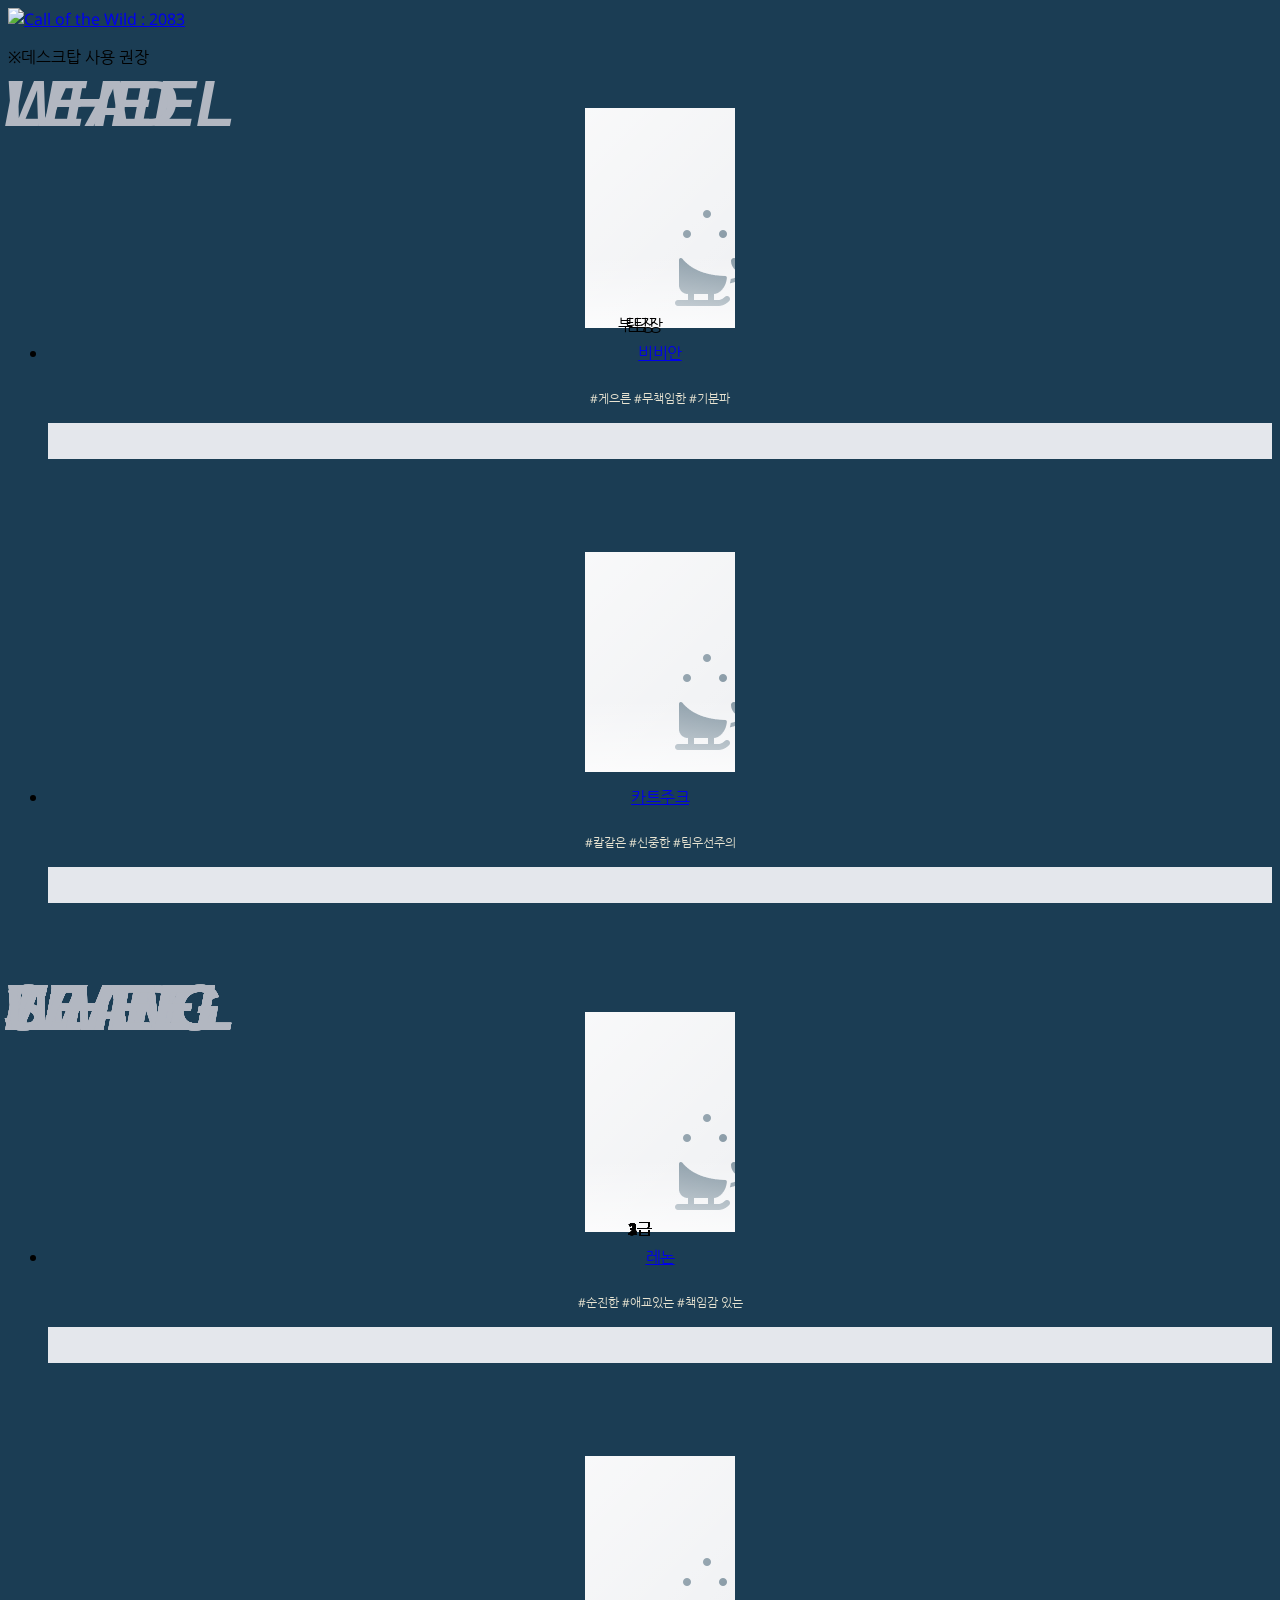
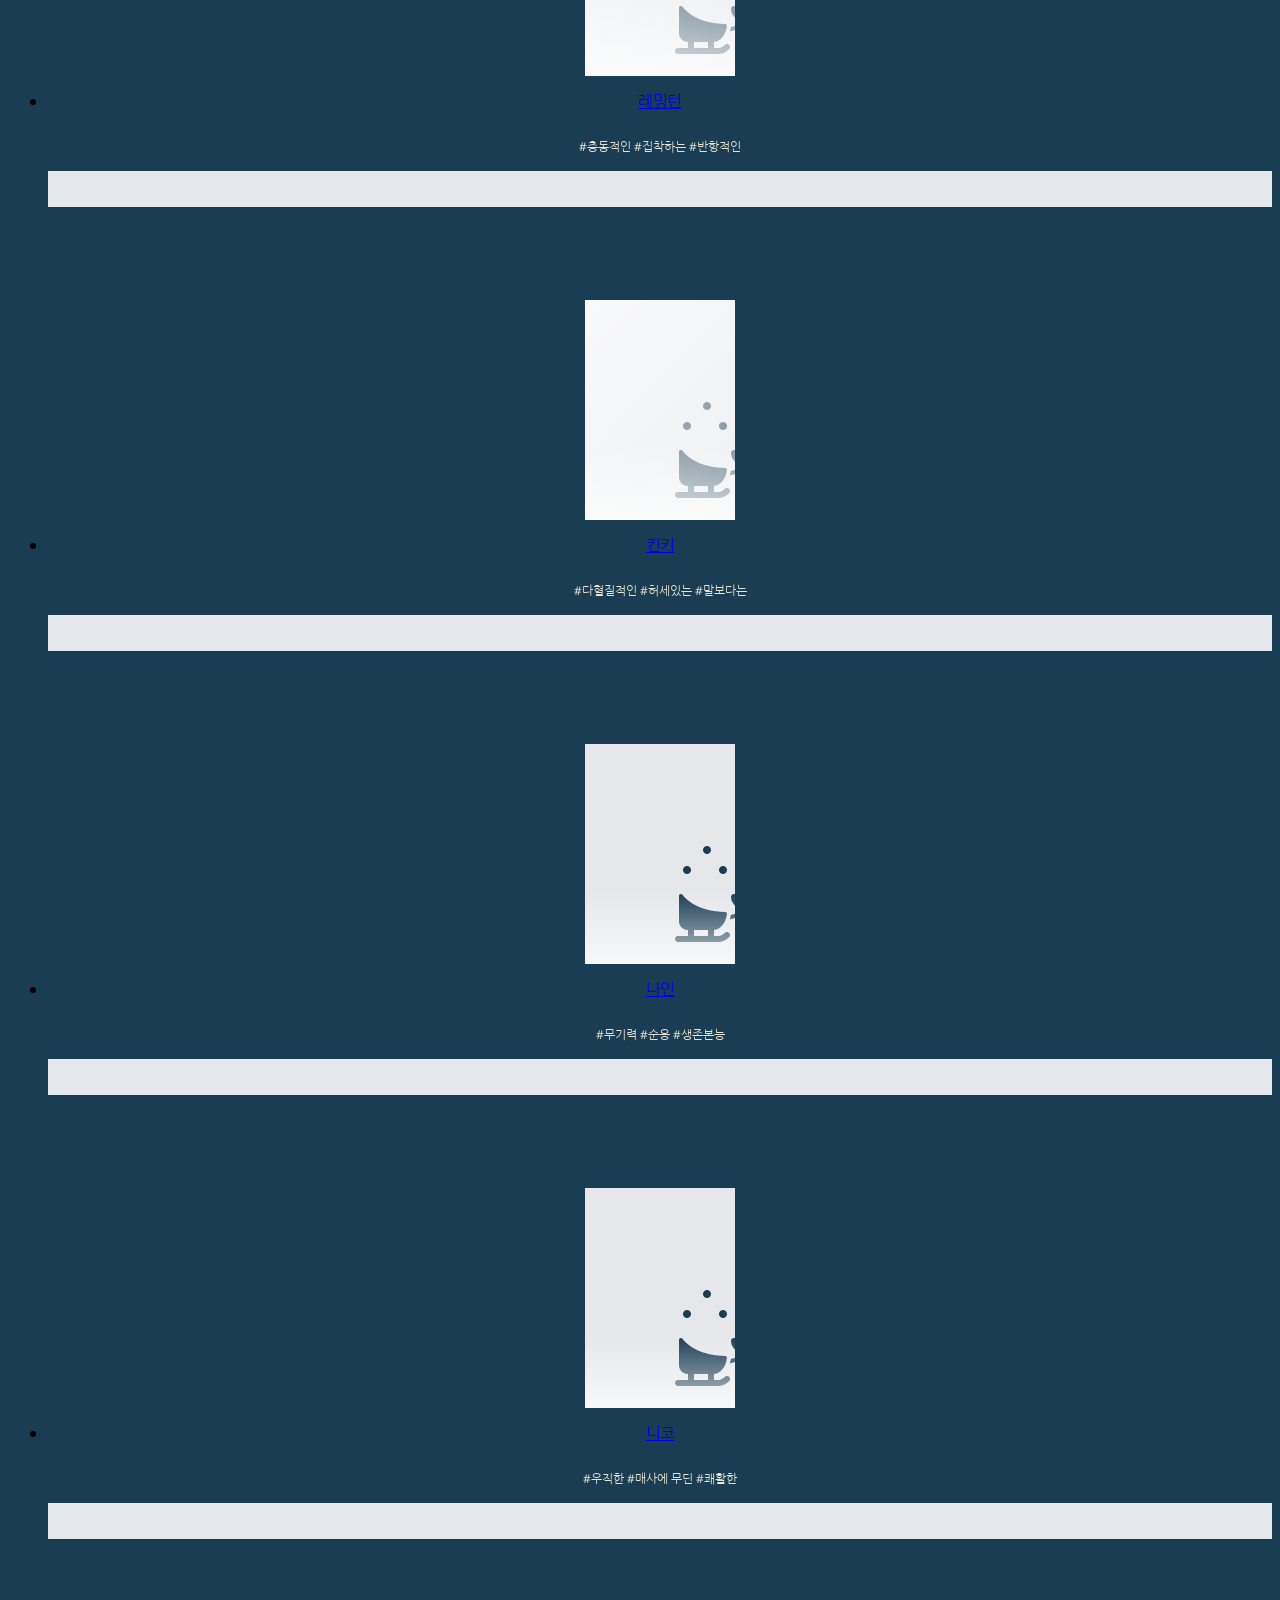
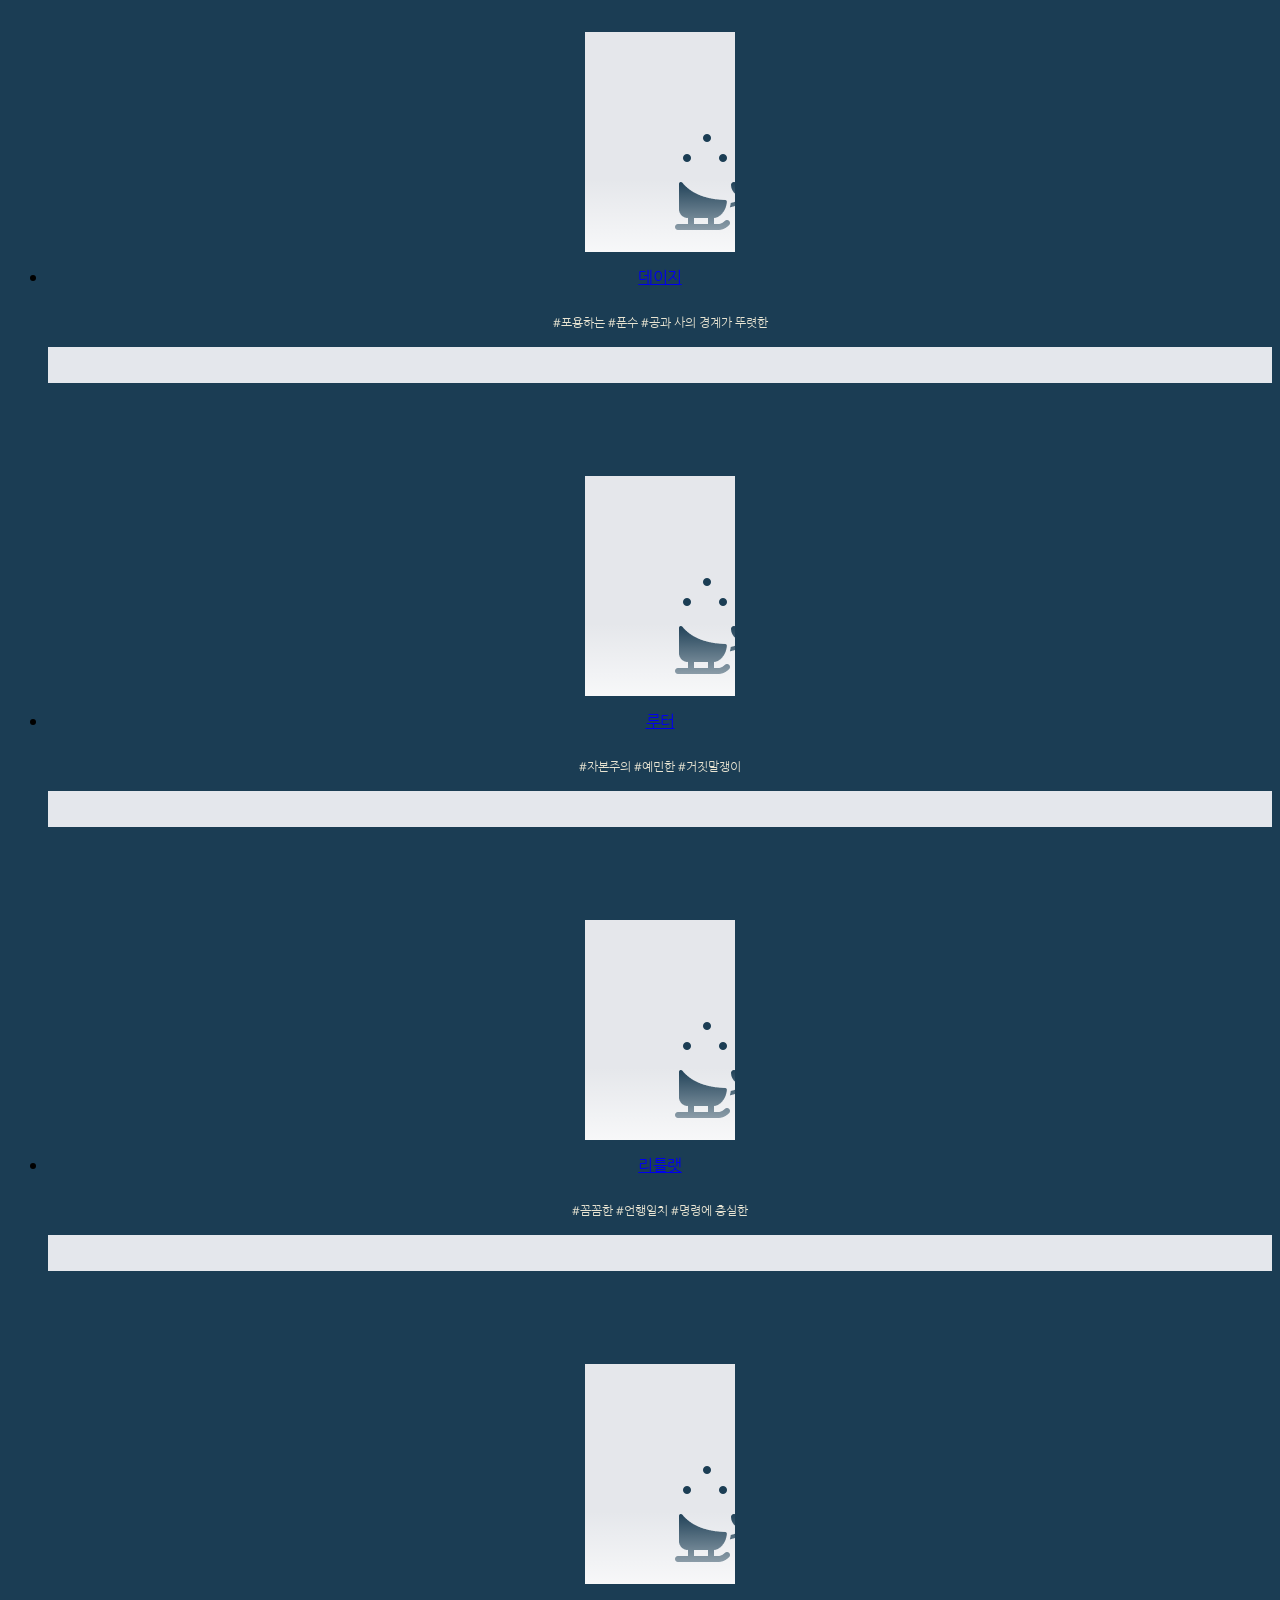
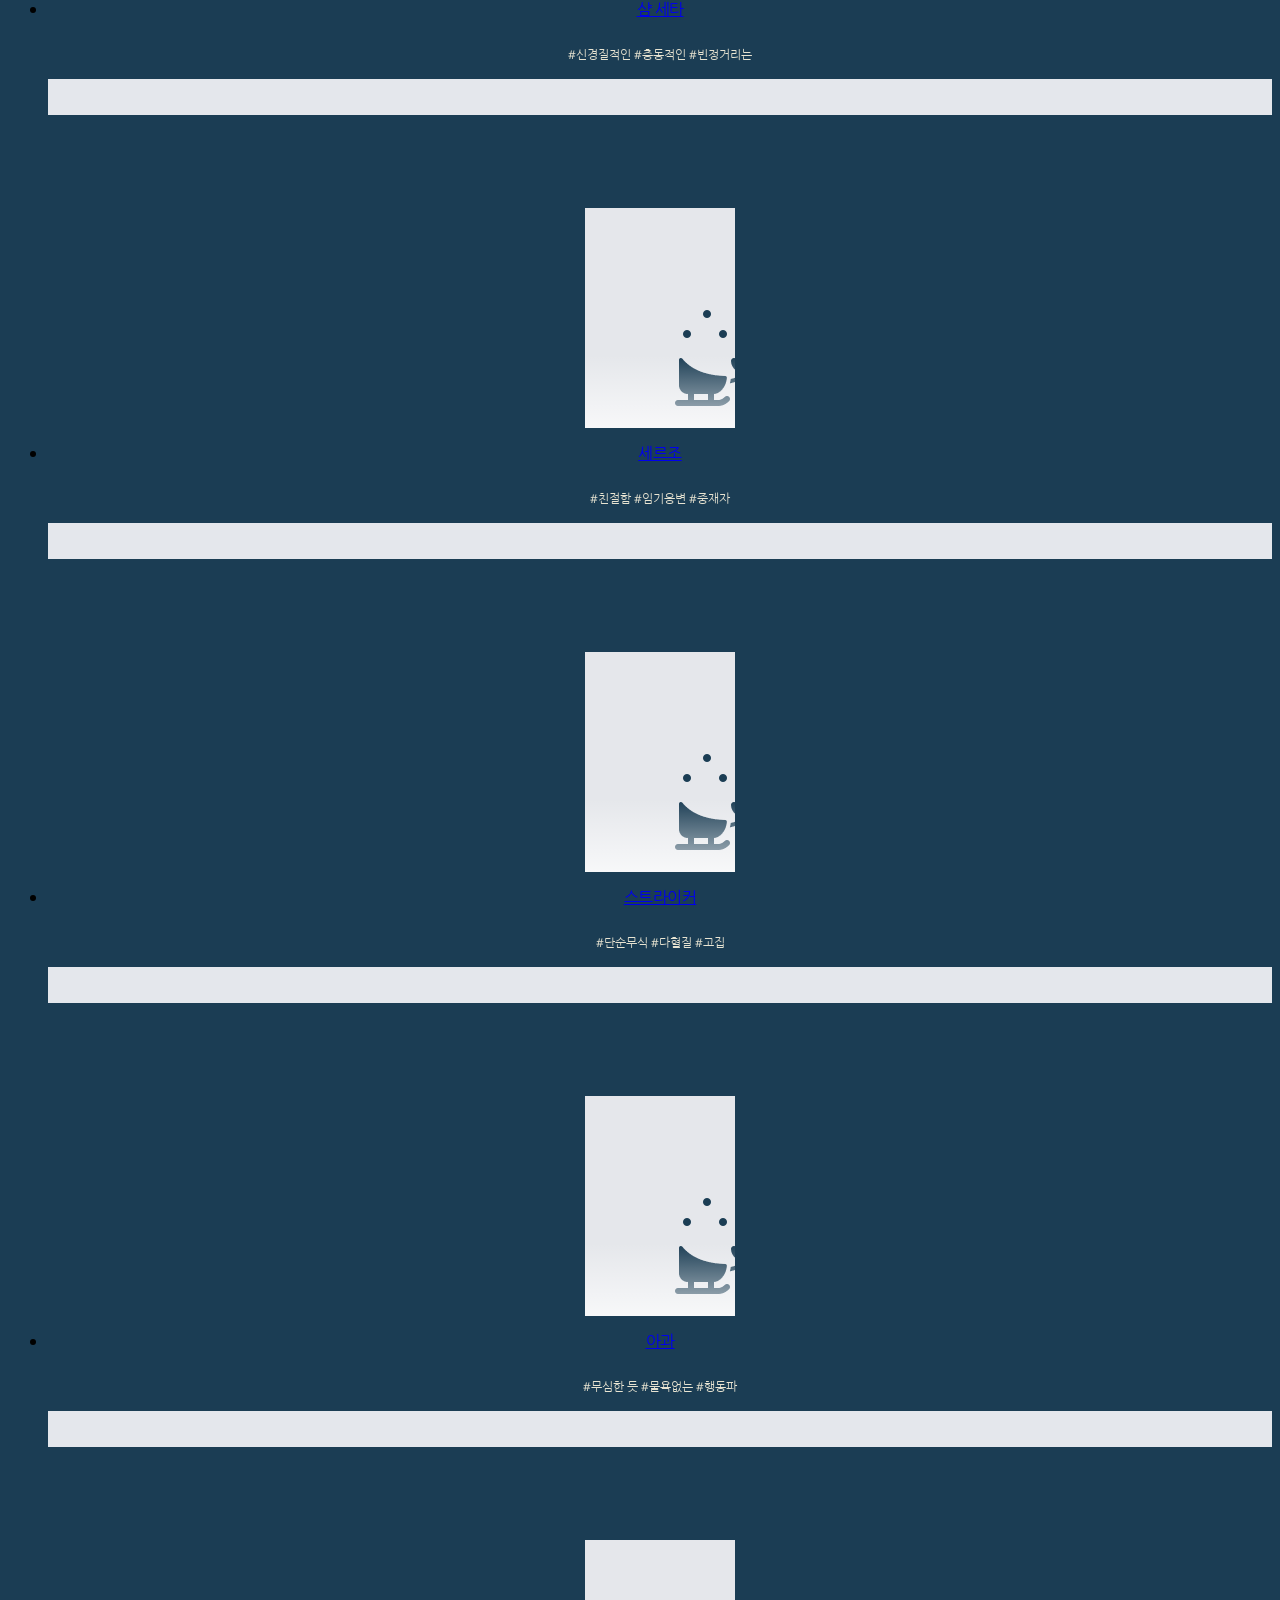
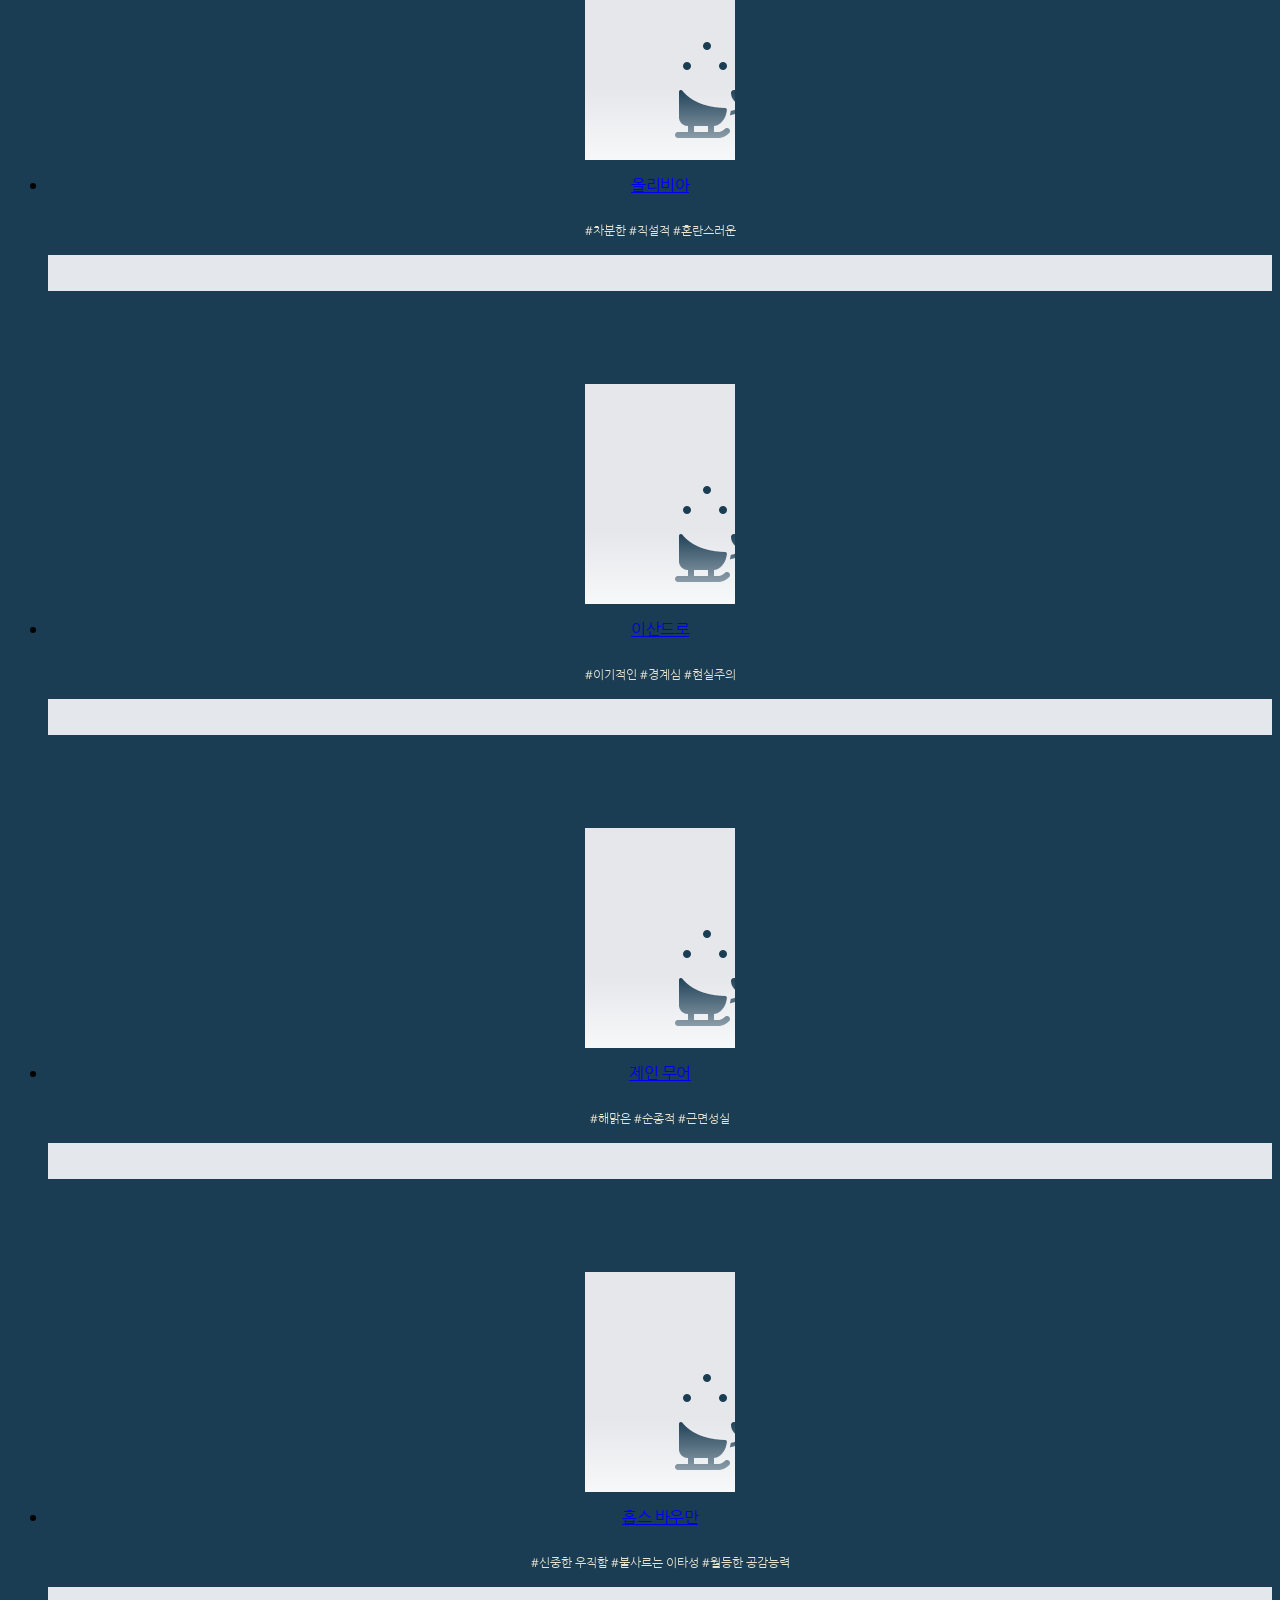
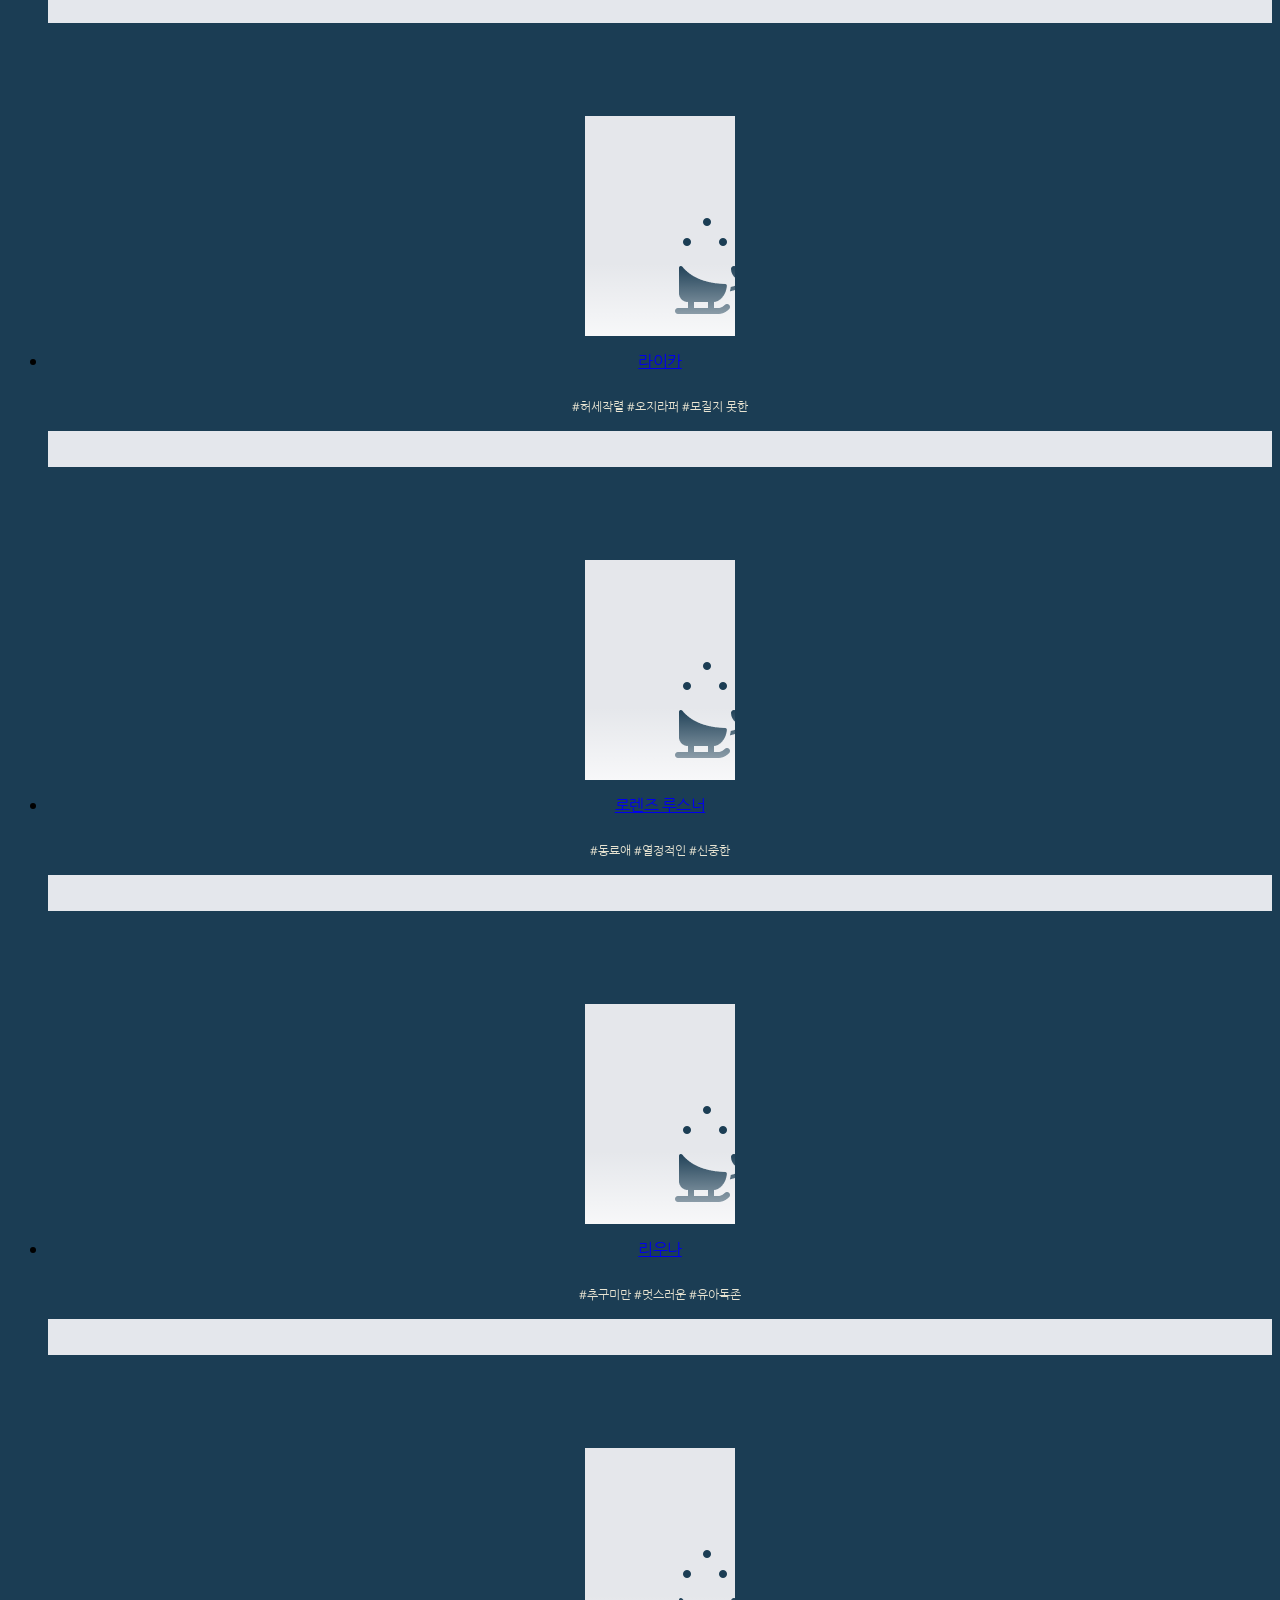
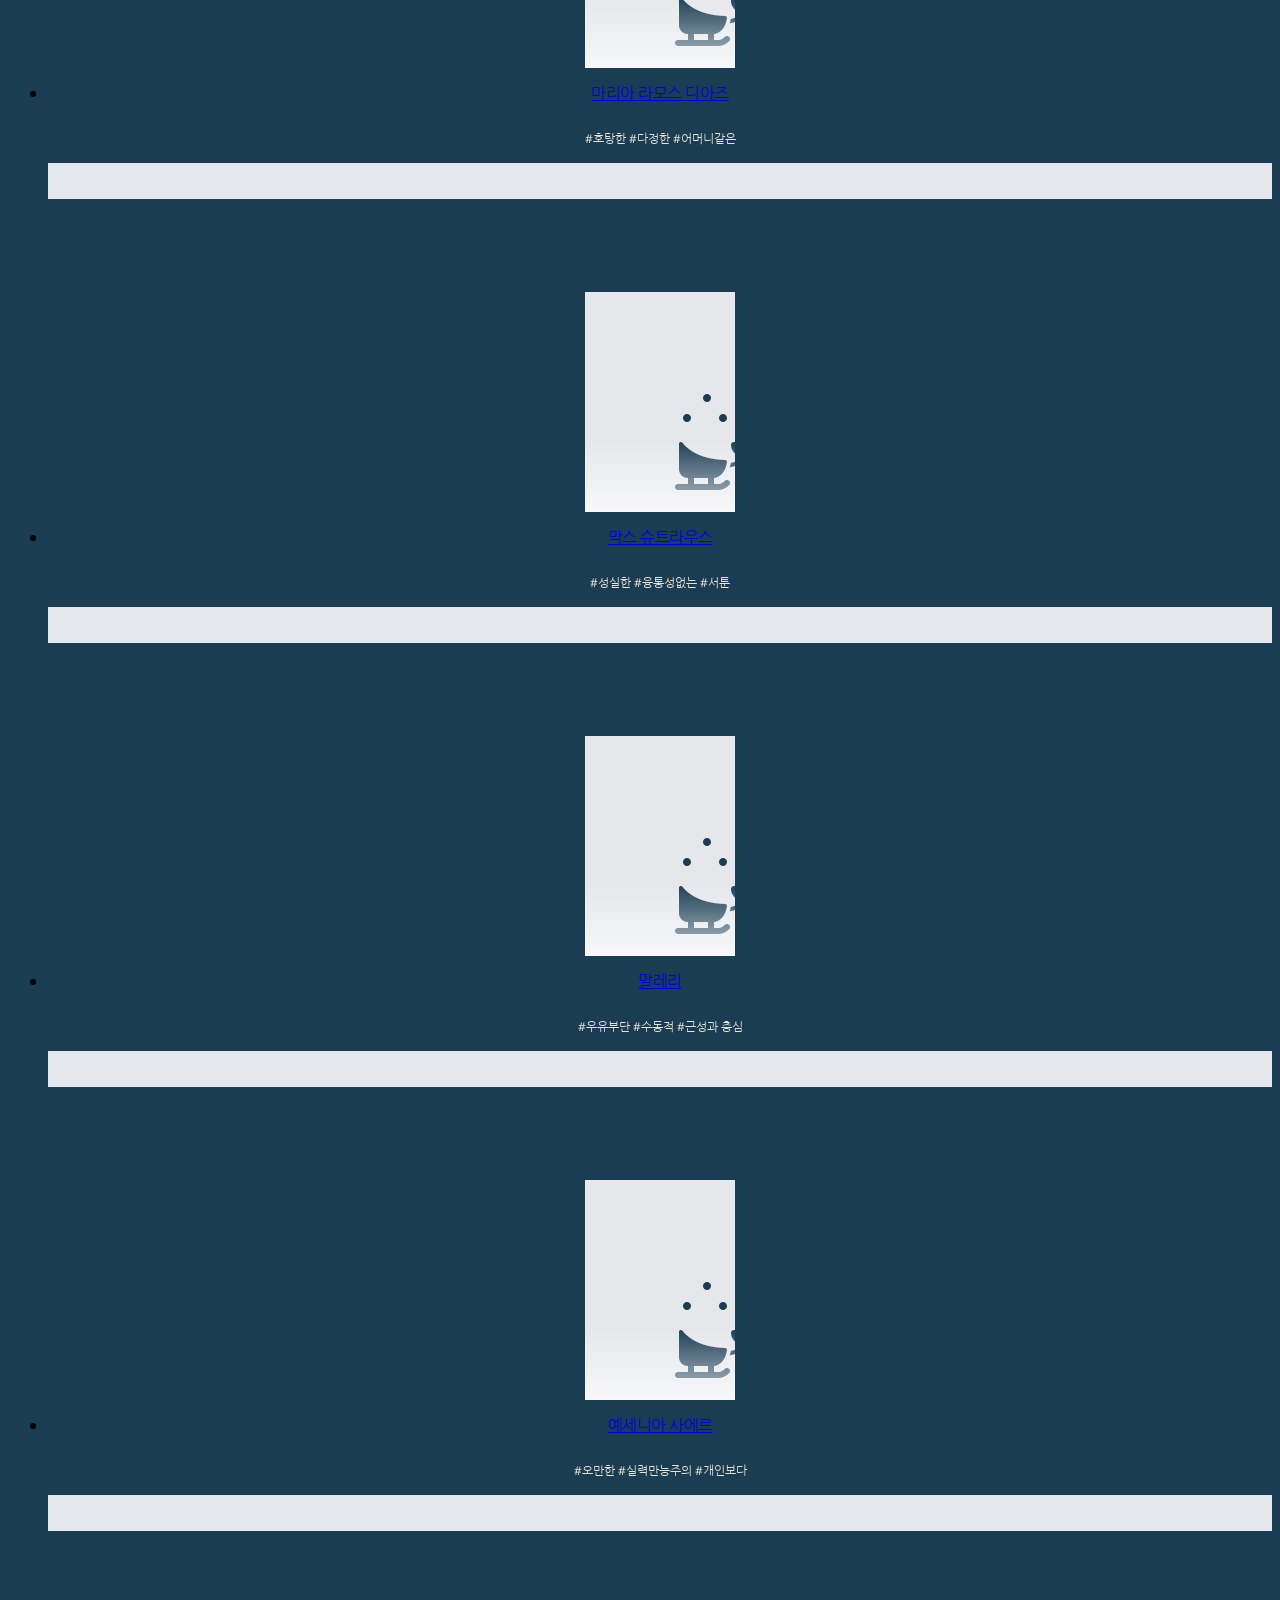
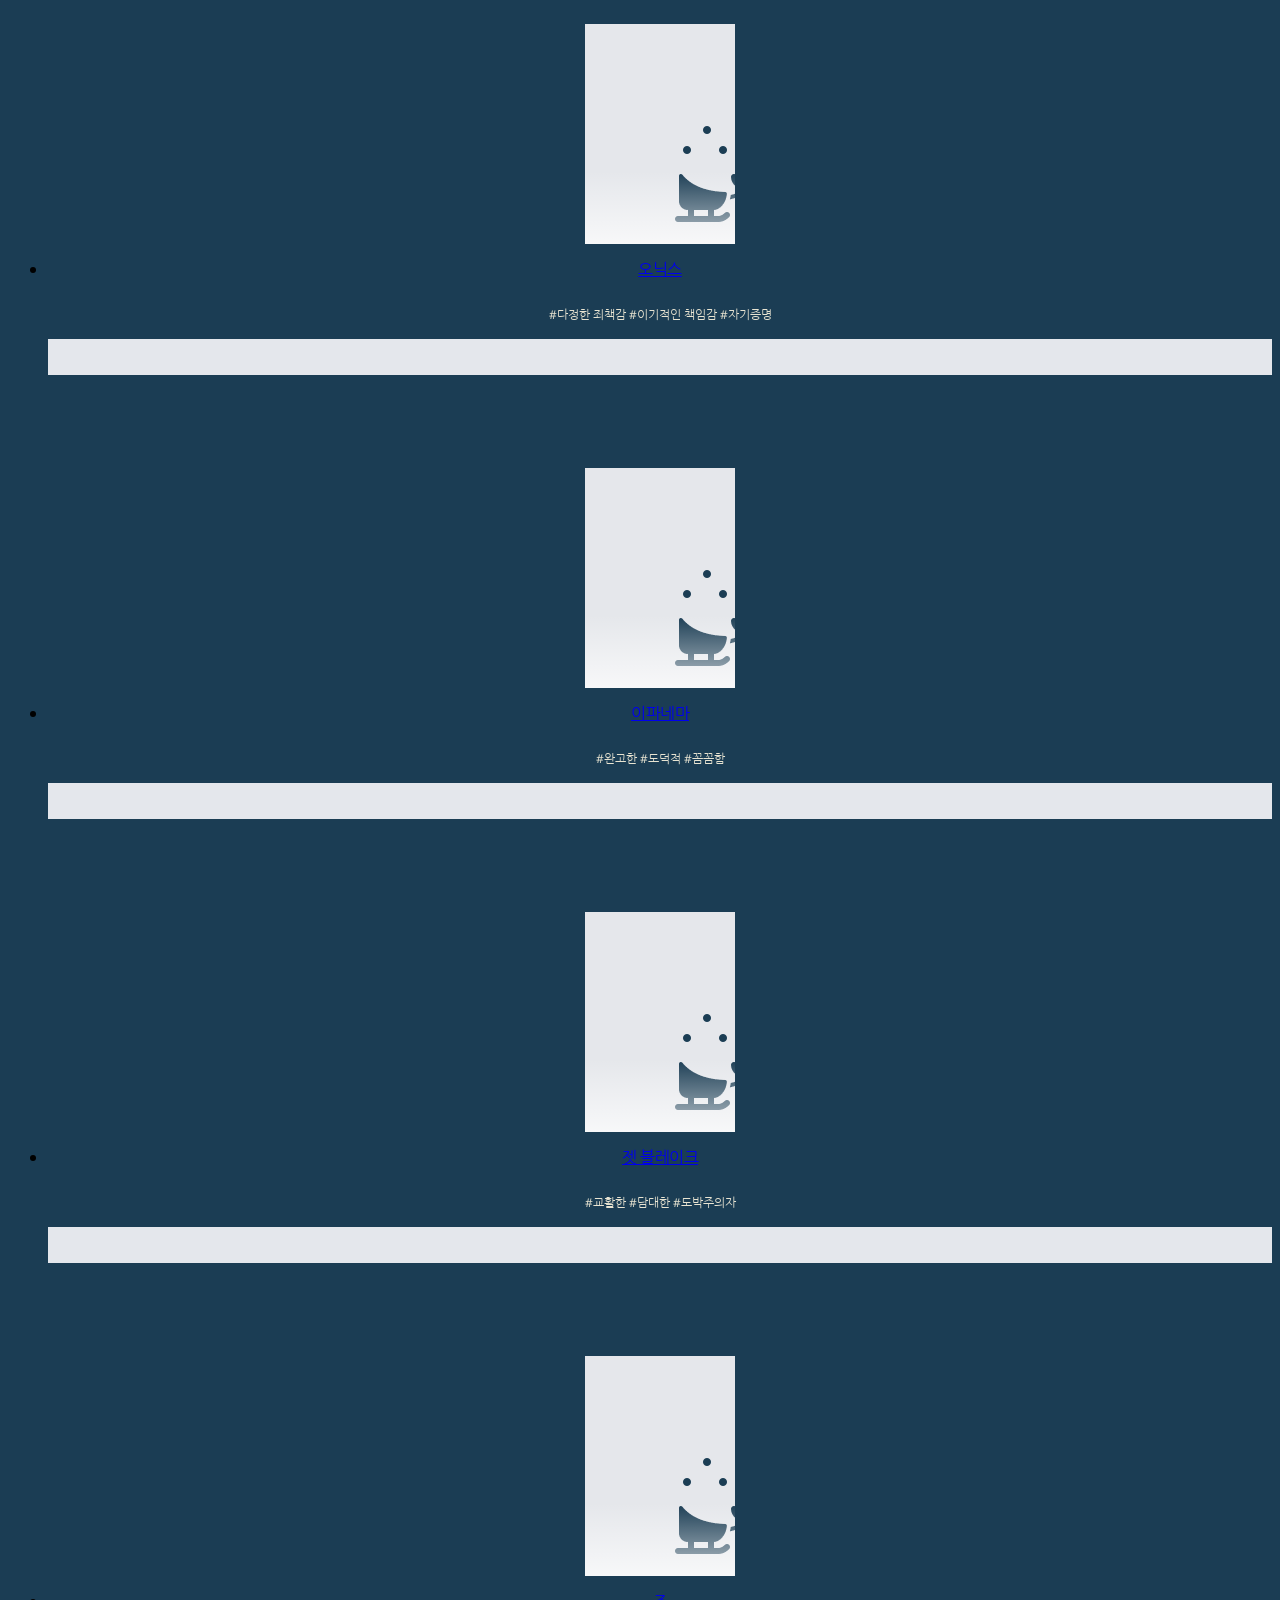
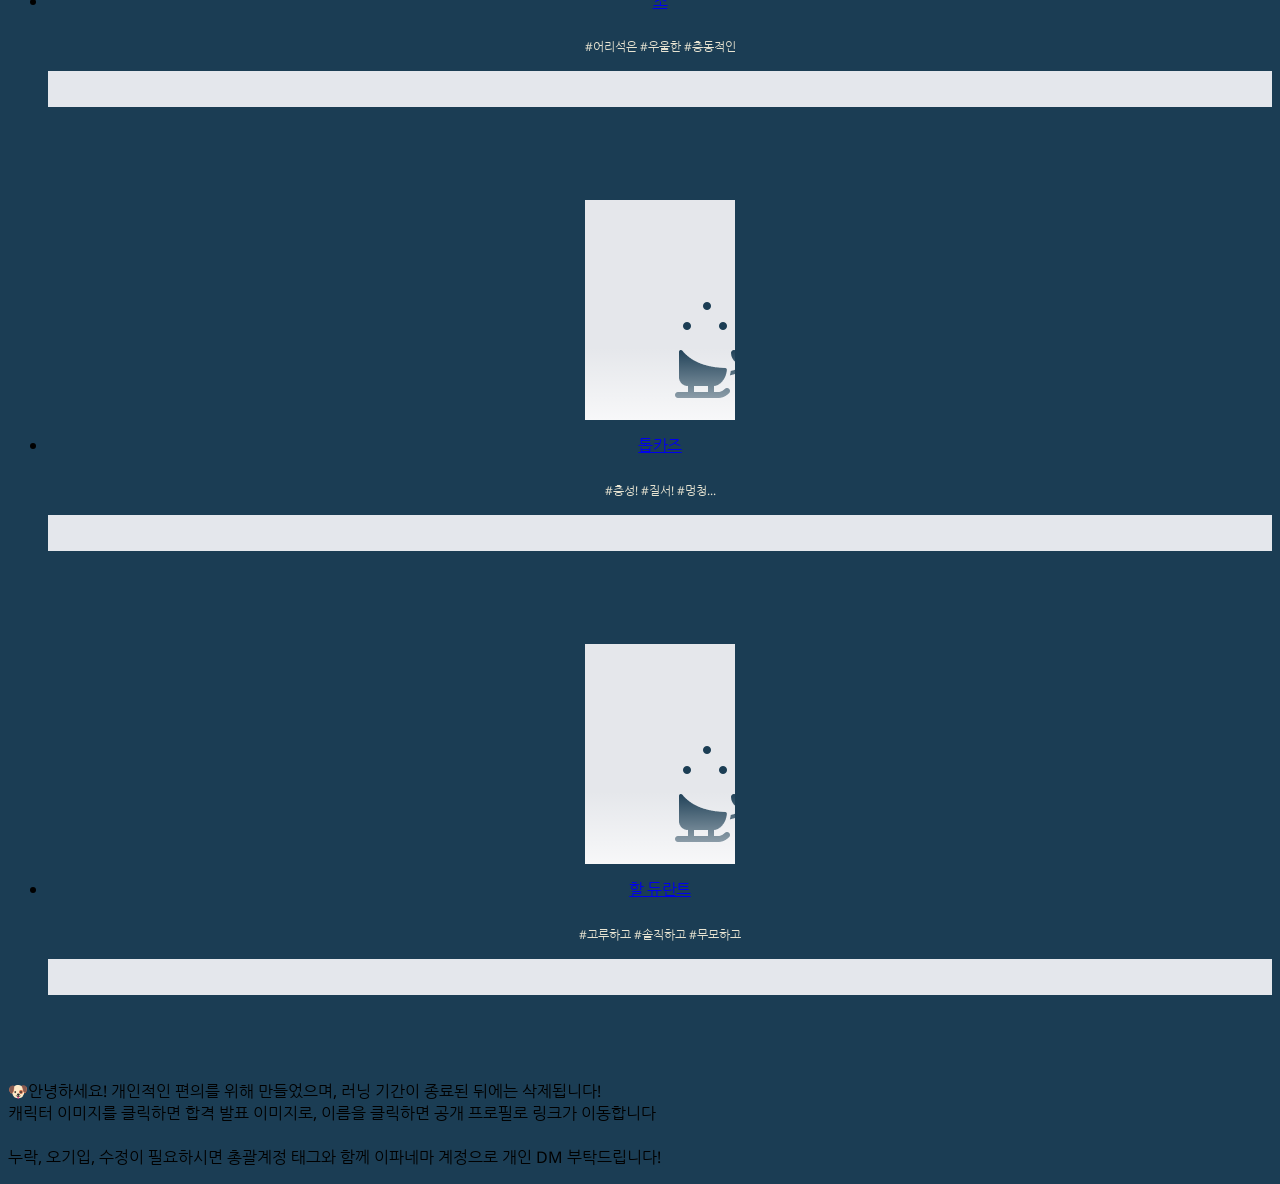
==== commit 96360b79: "24" ====
--- a/members/index.html
+++ b/members/index.html
@@ -55,9 +55,16 @@
       </div>
     </main>
     <script>
-      // 이미지 lazy loading (로딩 전까지 placeholder)
       document.addEventListener("DOMContentLoaded", function () {
-        // 등급 클래스 반환
+        /** 등급을 숫자로 변환 (정렬용) */
+        function parseGrade(grade) {
+          if (grade === "팀장") return 0;
+          if (grade === "부팀장") return 1;
+          const num = parseInt(grade);
+          return isNaN(num) ? 99 : num;
+        }
+
+        /** 등급에 따른 클래스 반환 */
         function getGradeClass(grade) {
           switch (grade) {
             case "1":
@@ -73,7 +80,7 @@
           }
         }
 
-        // 키워드 span 생성
+        /** 키워드 span 생성 */
         function createKeywordSpans(keywords) {
           return keywords.slice(0, 3).map((kw) => {
             const span = document.createElement("span");
@@ -84,17 +91,19 @@
           });
         }
 
-        // 구성원 카드 생성
+        /** 구성원 카드 생성 */
         function createMemberCard(member) {
           const li = document.createElement("li");
           const wrapper = document.createElement("div");
           wrapper.className =
             "flex flex-col items-center bg-gray-50 rounded-xl shadow relative";
 
+          // 포지션
           const position = document.createElement("div");
           position.className = `position ${member.position}`;
           position.textContent = member.position;
 
+          // 등급
           const grade = document.createElement("span");
           grade.classList.add(
             "grade",
@@ -110,6 +119,7 @@
           );
           grade.textContent = member.grade;
 
+          // 이미지
           const aImg = document.createElement("a");
           aImg.href = member.imgLink;
           aImg.target = "_blank";
@@ -122,6 +132,7 @@
           img.src = member.loadingImg;
           aImg.appendChild(img);
 
+          // 정보
           const info = document.createElement("div");
           info.className = "info_area";
 
@@ -137,11 +148,14 @@
             pKeywords.appendChild(span)
           );
 
+          info.appendChild(nameLink);
+          info.appendChild(pKeywords);
+
+          // 밑줄
           const underline = document.createElement("div");
           underline.className = "underline";
 
-          info.appendChild(nameLink);
-          info.appendChild(pKeywords);
+          // 조립
           wrapper.appendChild(position);
           wrapper.appendChild(grade);
           wrapper.appendChild(aImg);
@@ -152,10 +166,11 @@
           return li;
         }
 
-        // 팀 article 생성
+        /** 팀 article 생성 */
         function createTeamArticle(team) {
           const article = document.createElement("article");
 
+          // 타이틀 영역
           const teamTitleDiv = document.createElement("div");
           teamTitleDiv.className = "team-title";
 
@@ -169,6 +184,7 @@
           teamTitleDiv.appendChild(divider);
           teamTitleDiv.appendChild(title);
 
+          // 리스트 영역
           const ul = document.createElement("ul");
           ul.className = "team-list grid gap-3 mb-8";
 
@@ -182,21 +198,46 @@
           return article;
         }
 
-        // 등급을 숫자로 변환 (정렬용)
-        function parseGrade(grade) {
-          if (grade === "팀장") return 0;
-          if (grade === "부팀장") return 1;
-          const num = parseInt(grade);
-          return isNaN(num) ? 99 : num;
-        }
-
-        // 데이터 로딩 및 정렬 후 삽입
+        /** 이미지 lazy loading */
+        function lazyLoadImages() {
+          document.querySelectorAll("img[data-src]").forEach((img) => {
+            const realSrc = img.getAttribute("data-src");
+            if (!realSrc) return;
+            const tempImg = new window.Image();
+            tempImg.onload = function () {
+              img.src = realSrc;
+            };
+            tempImg.src = realSrc;
+          });
+        }
+
+        /** 반짝이 효과 부여 */
+        function addTwinkleEffect() {
+          const targetGrades = ["팀장", "부팀장", "1급"];
+          document.querySelectorAll(".team-list li").forEach((item) => {
+            const gradeEl = item.querySelector(".grade");
+            if (gradeEl && targetGrades.includes(gradeEl.textContent.trim())) {
+              const imgEl = item.querySelector("img.img_target");
+              if (imgEl) {
+                const twinkleWrapper = document.createElement("div");
+                twinkleWrapper.className = "twinkle_wrapper";
+                const twinkle = document.createElement("div");
+                twinkle.className = "twinkle";
+                twinkleWrapper.appendChild(twinkle);
+                imgEl.insertAdjacentElement("afterend", twinkleWrapper);
+              }
+            }
+          });
+        }
+
+        /** 데이터 로딩 및 삽입 */
         fetch("data.json")
           .then((res) => res.json())
           .then((data) => {
             const container = document.querySelector("section.members");
+
             data.forEach((team) => {
-              // 정렬: grade → name(가나다 순)
+              // 등급 → 이름 순 정렬
               team.members.sort((a, b) => {
                 const gradeA = parseGrade(a.grade);
                 const gradeB = parseGrade(b.grade);
@@ -207,35 +248,10 @@
               const article = createTeamArticle(team);
               container.appendChild(article);
             });
-          });
-
-        document.querySelectorAll("img[data-src]").forEach(function (img) {
-          const realSrc = img.getAttribute("data-src");
-          if (!realSrc) return;
-          const tempImg = new window.Image();
-          tempImg.onload = function () {
-            img.src = realSrc;
-          };
-          tempImg.src = realSrc;
-        });
-
-        // '팀장', '부팀장', '1급'에게 반짝이는 효과 추가
-        const targetGrades = ["팀장", "부팀장", "1급"];
-        document.querySelectorAll(".team-list li").forEach((item) => {
-          const gradeEl = item.querySelector(".grade");
-          // .grade 요소가 있고, 텍스트 내용이 targetGrades 배열에 포함되는지 확인
-          if (gradeEl && targetGrades.includes(gradeEl.textContent.trim())) {
-            const imgEl = item.querySelector("img.img_target");
-            if (imgEl) {
-              const twinkleWrapper = document.createElement("div");
-              twinkleWrapper.className = "twinkle_wrapper";
-              const twinkle = document.createElement("div");
-              twinkle.className = "twinkle";
-              twinkleWrapper.appendChild(twinkle);
-              imgEl.insertAdjacentElement("afterend", twinkleWrapper);
-            }
-          }
-        });
+
+            lazyLoadImages();
+            addTwinkleEffect();
+          });
       });
     </script>
   </body>
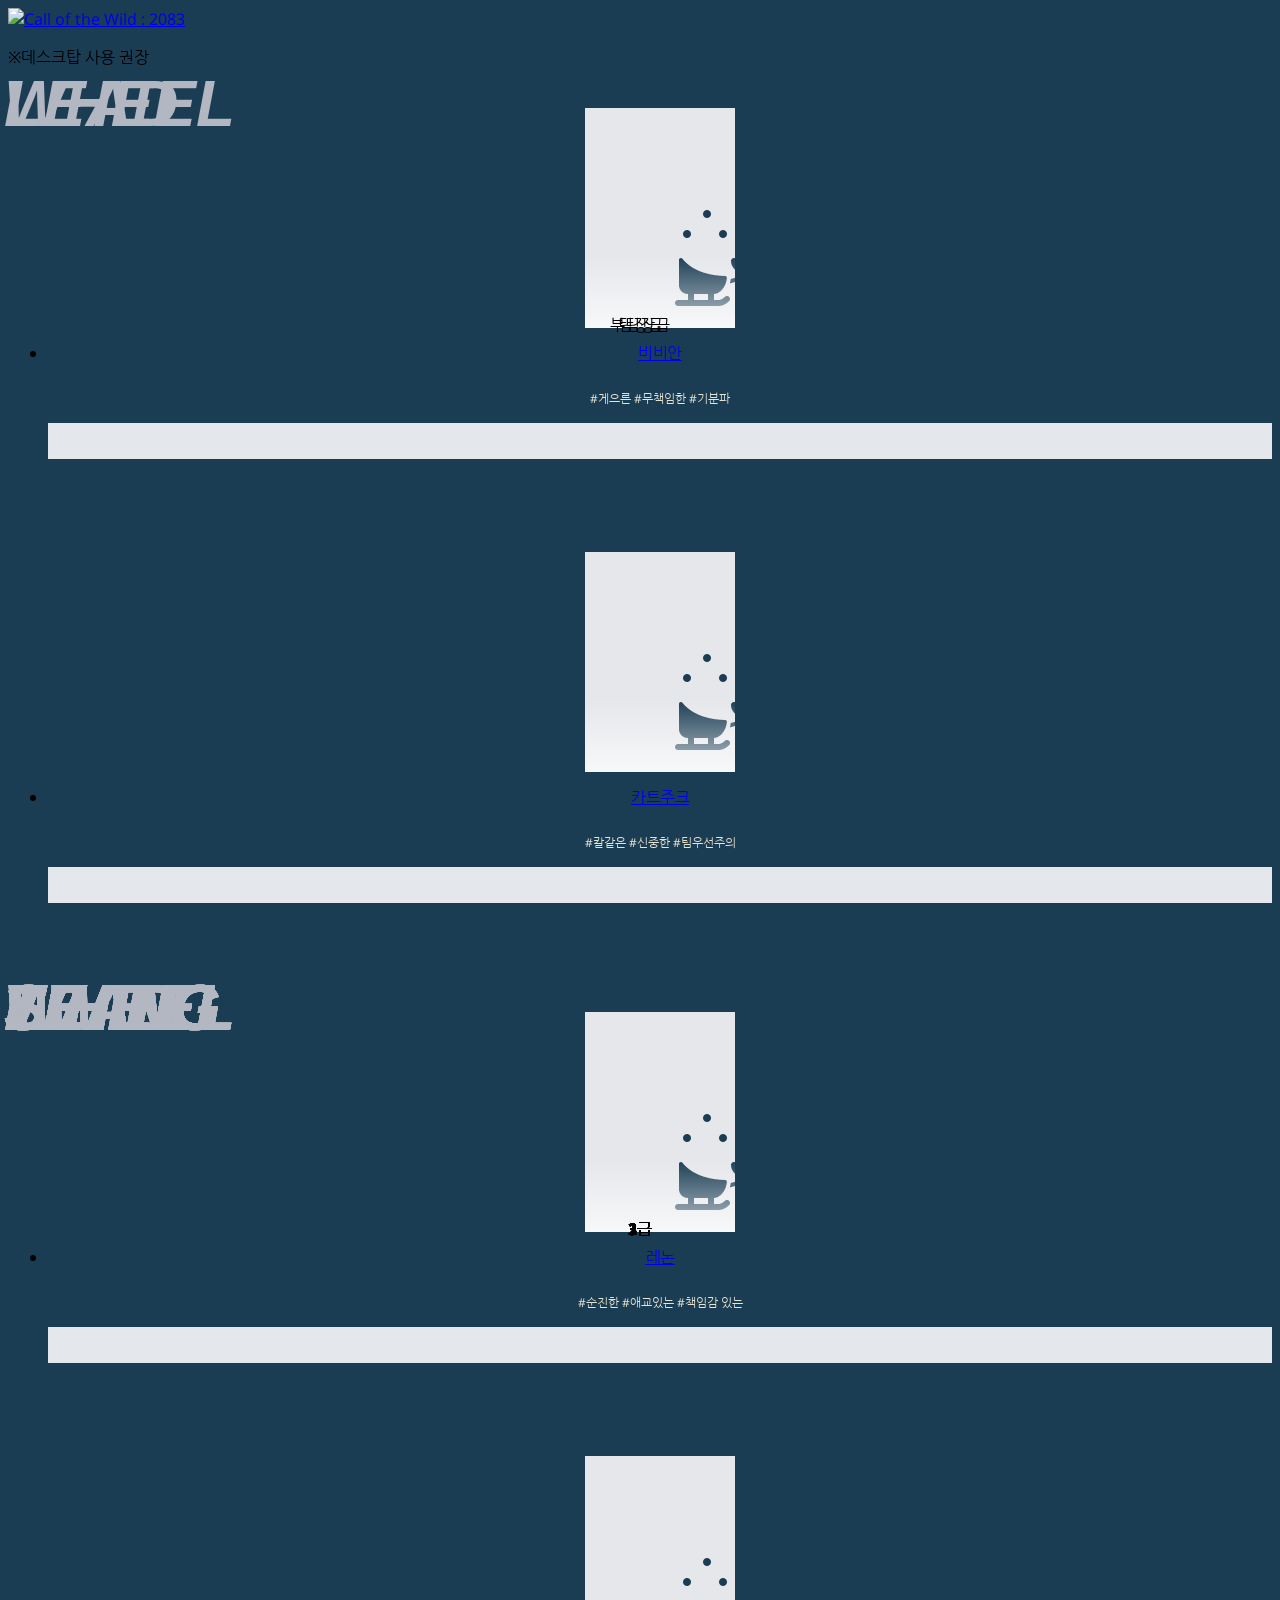
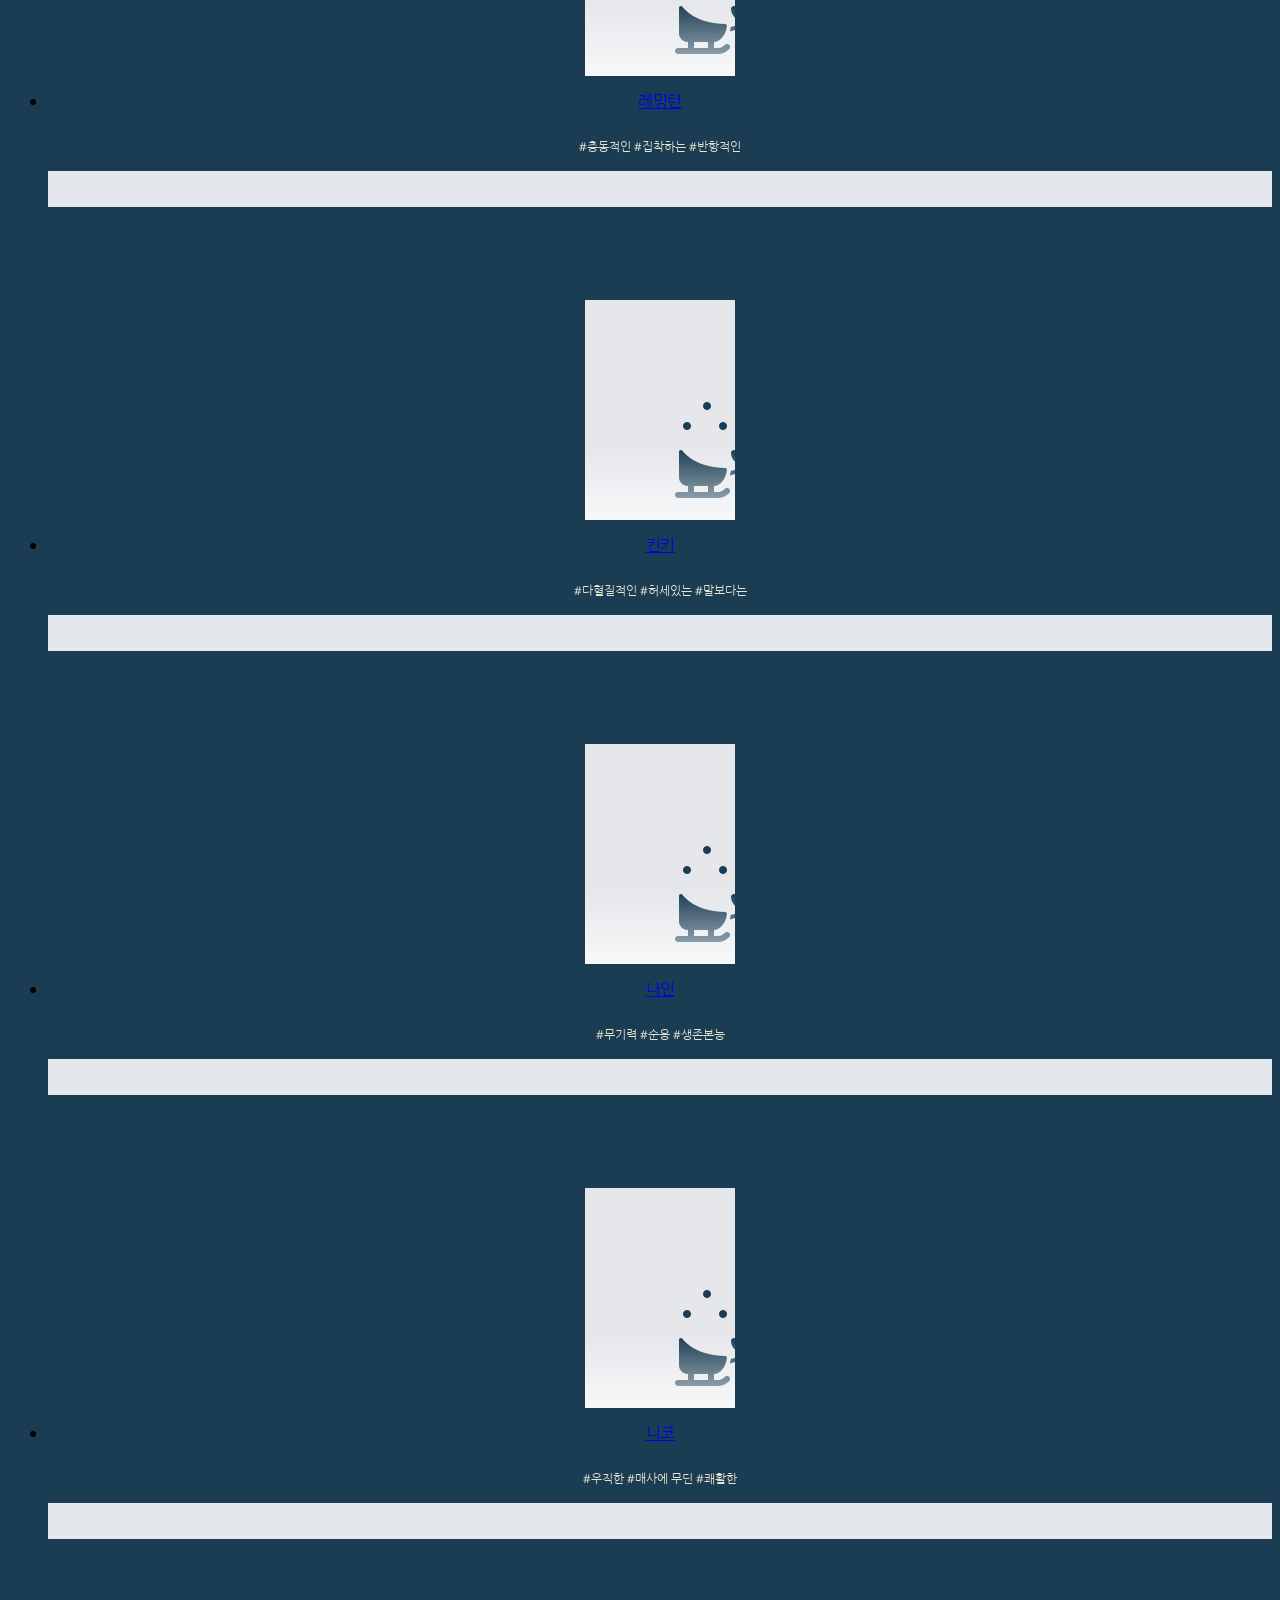
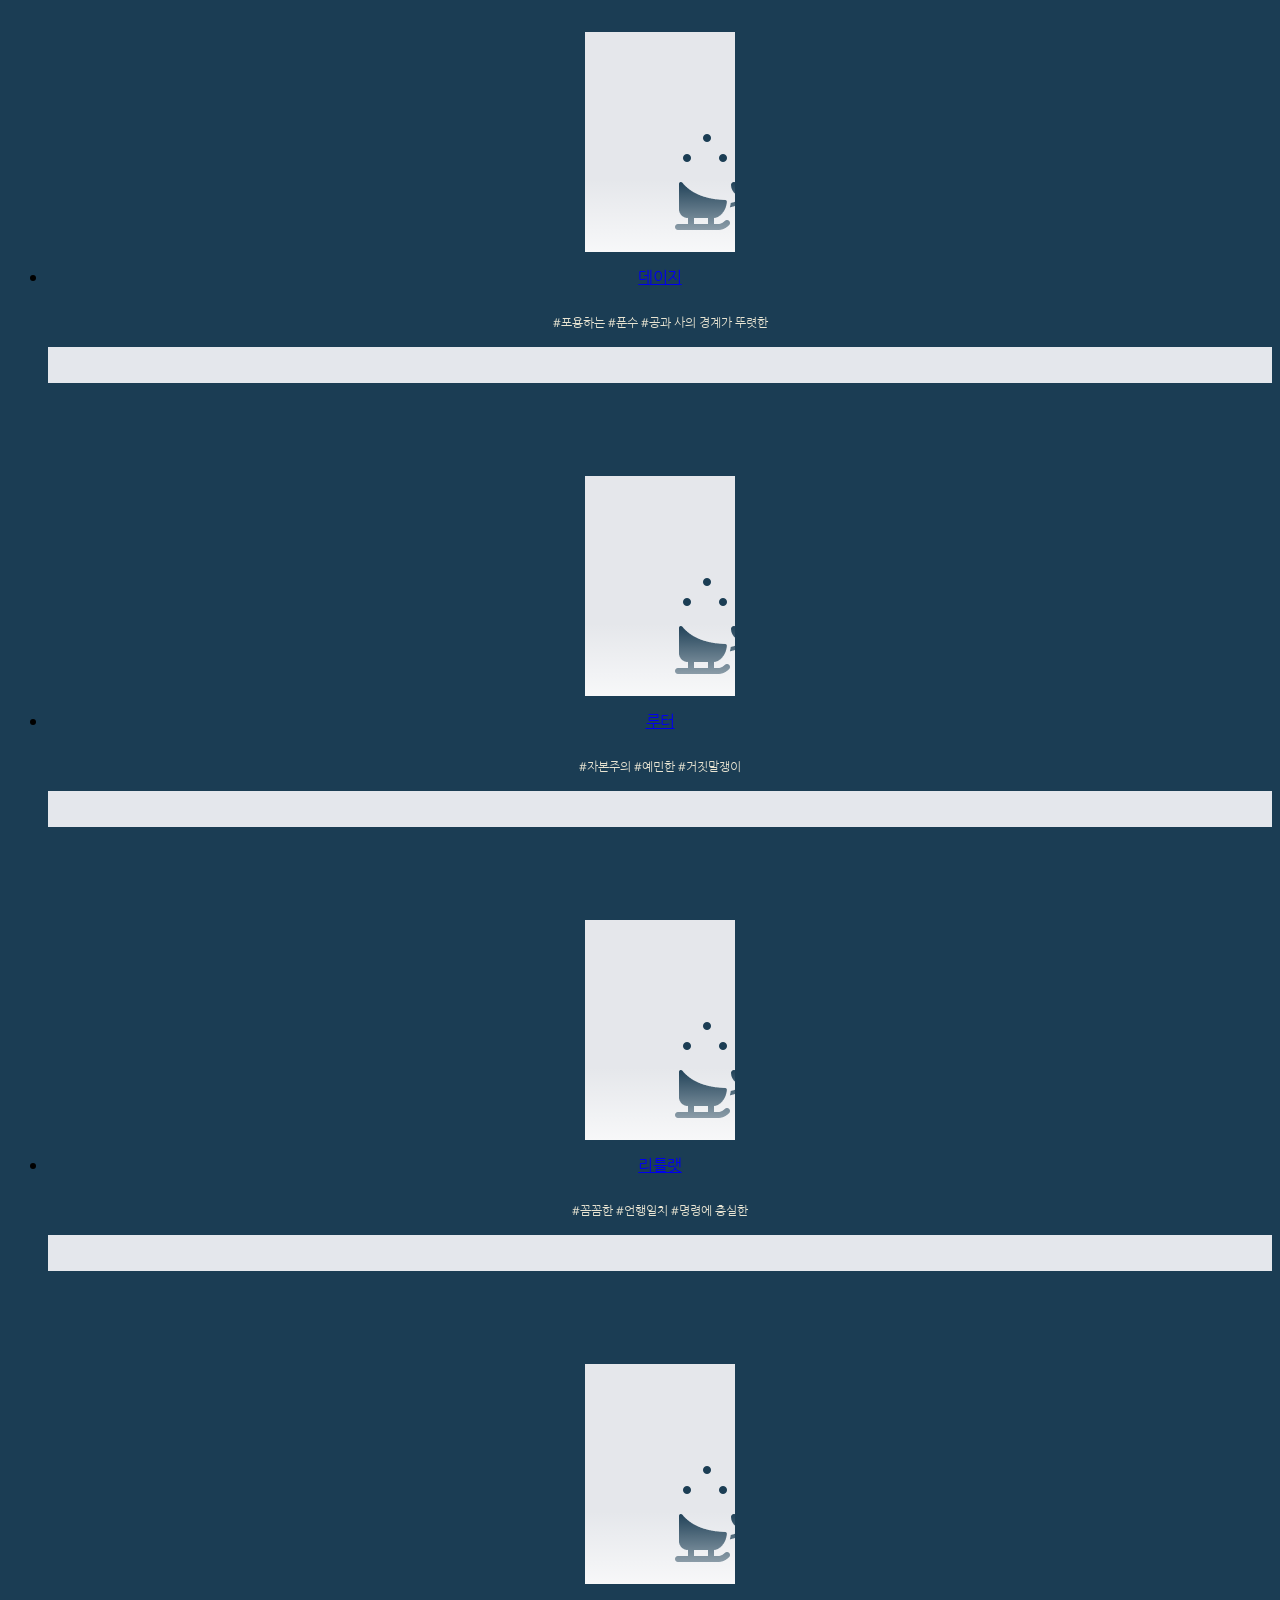
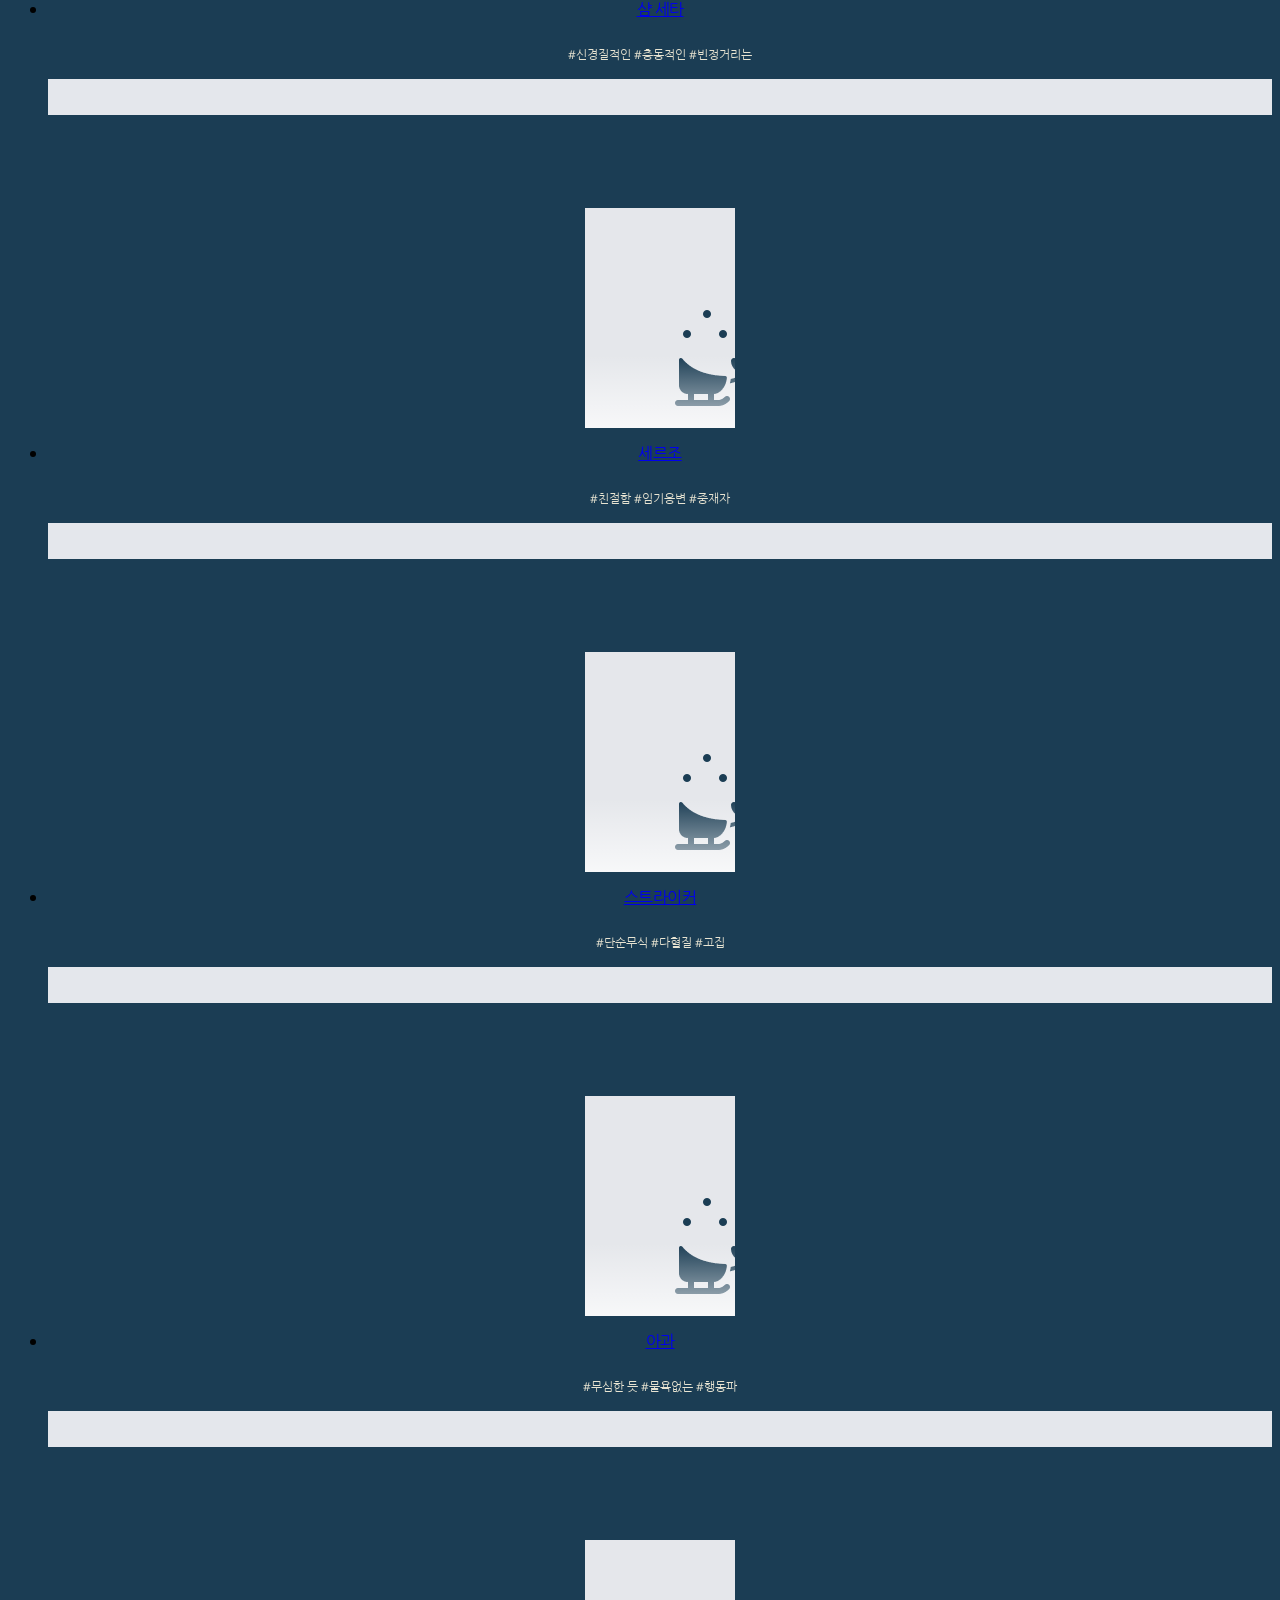
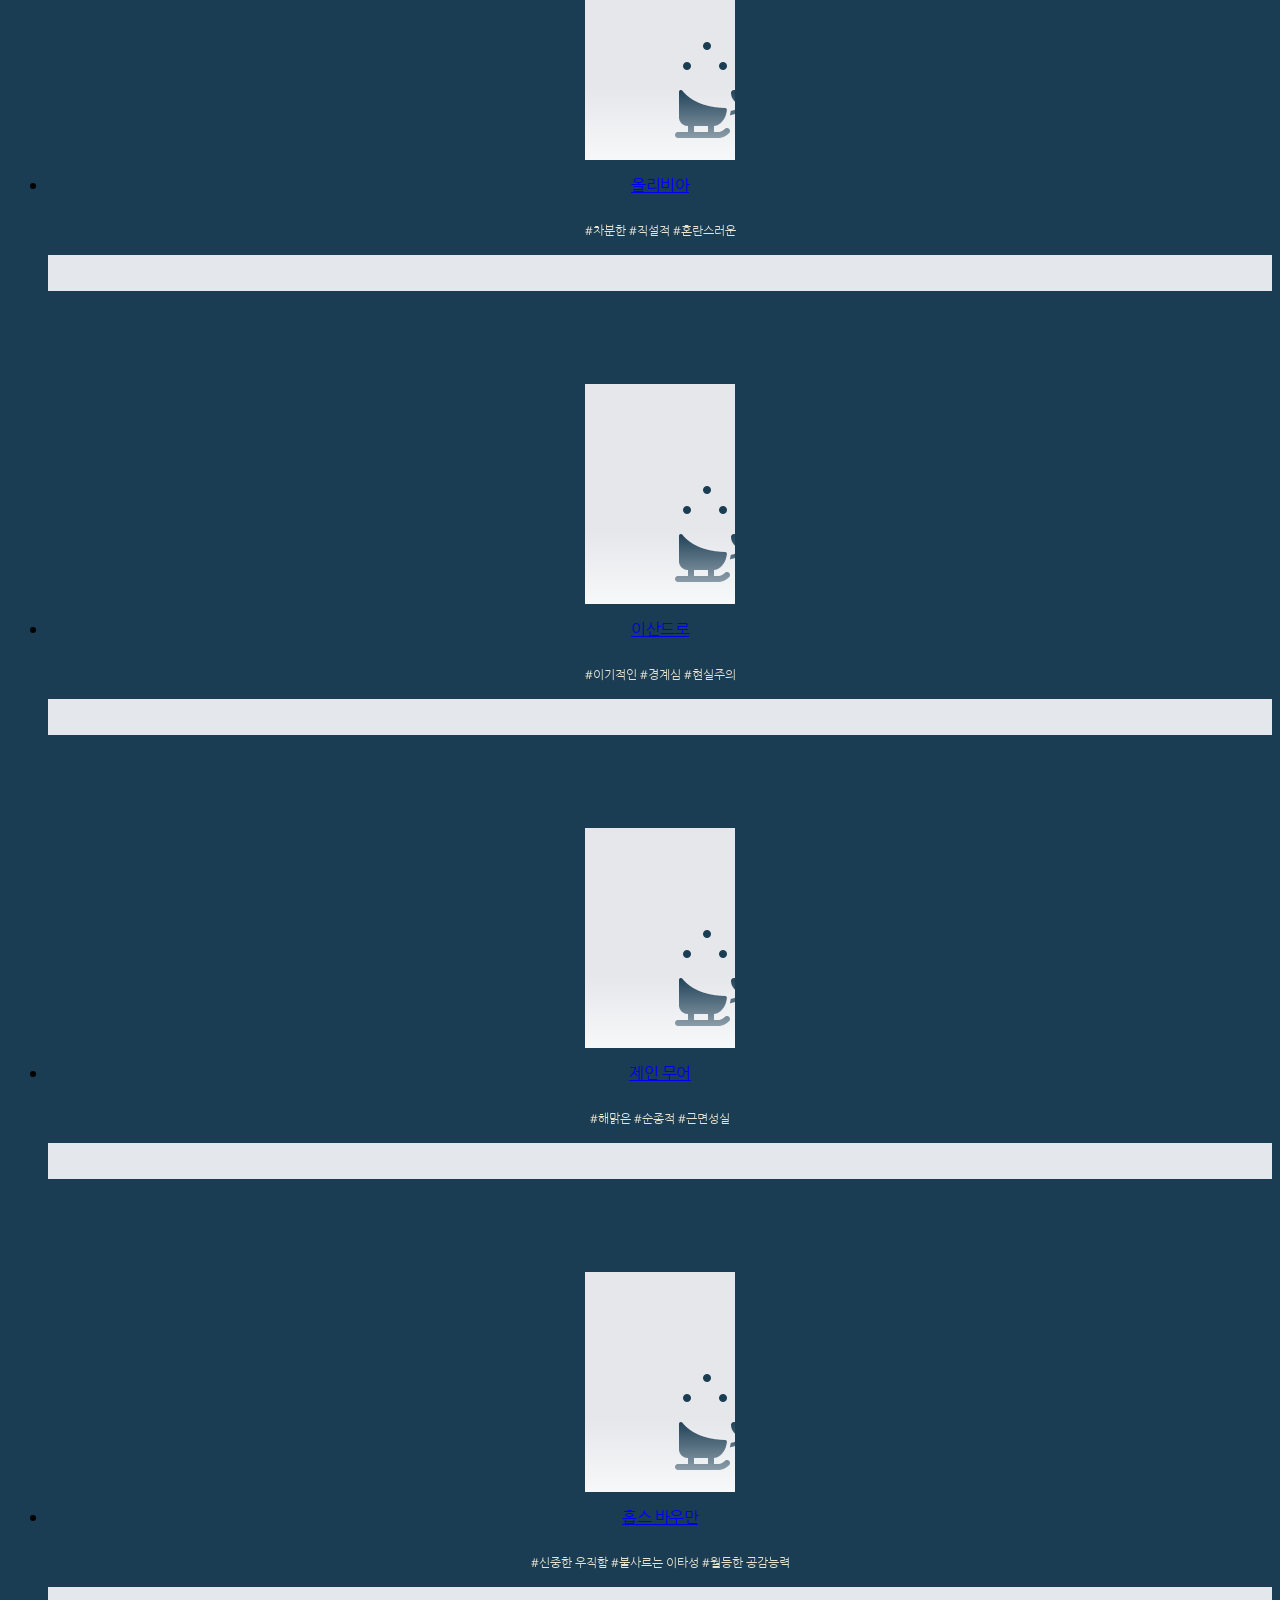
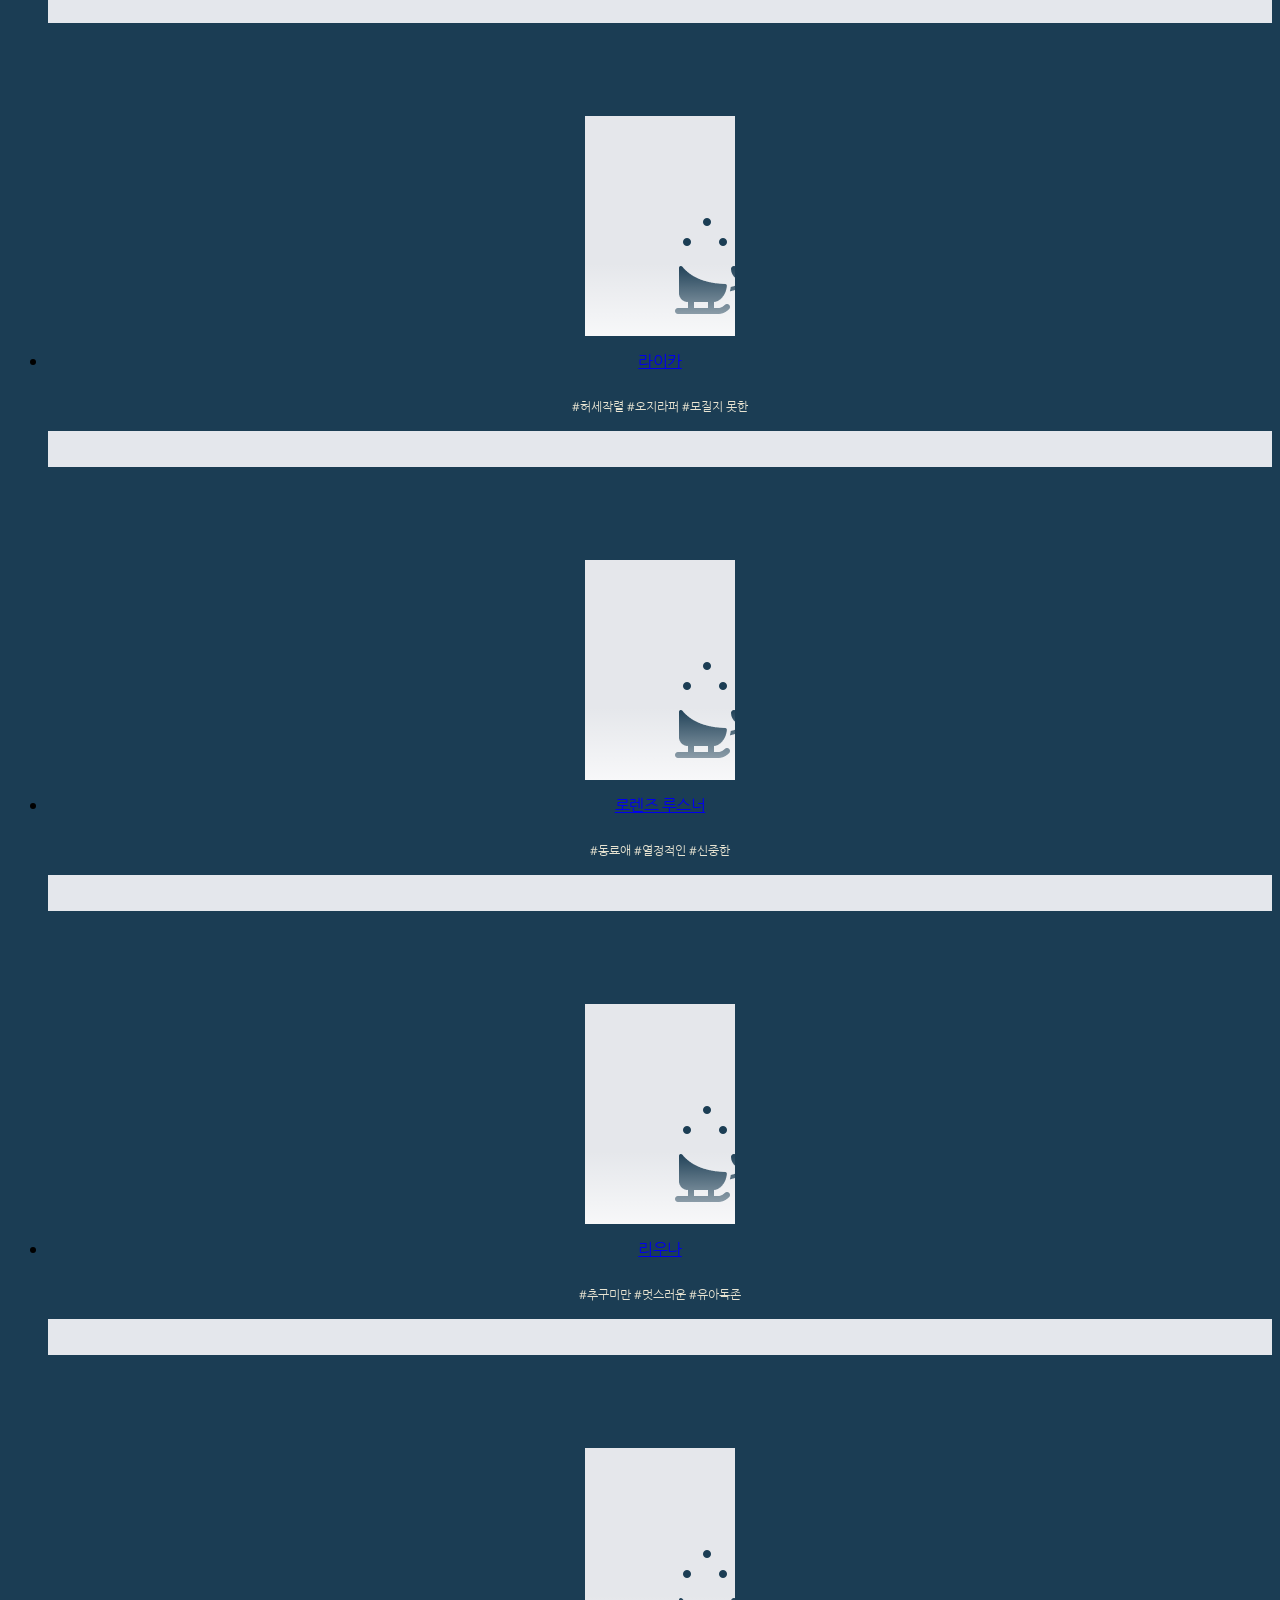
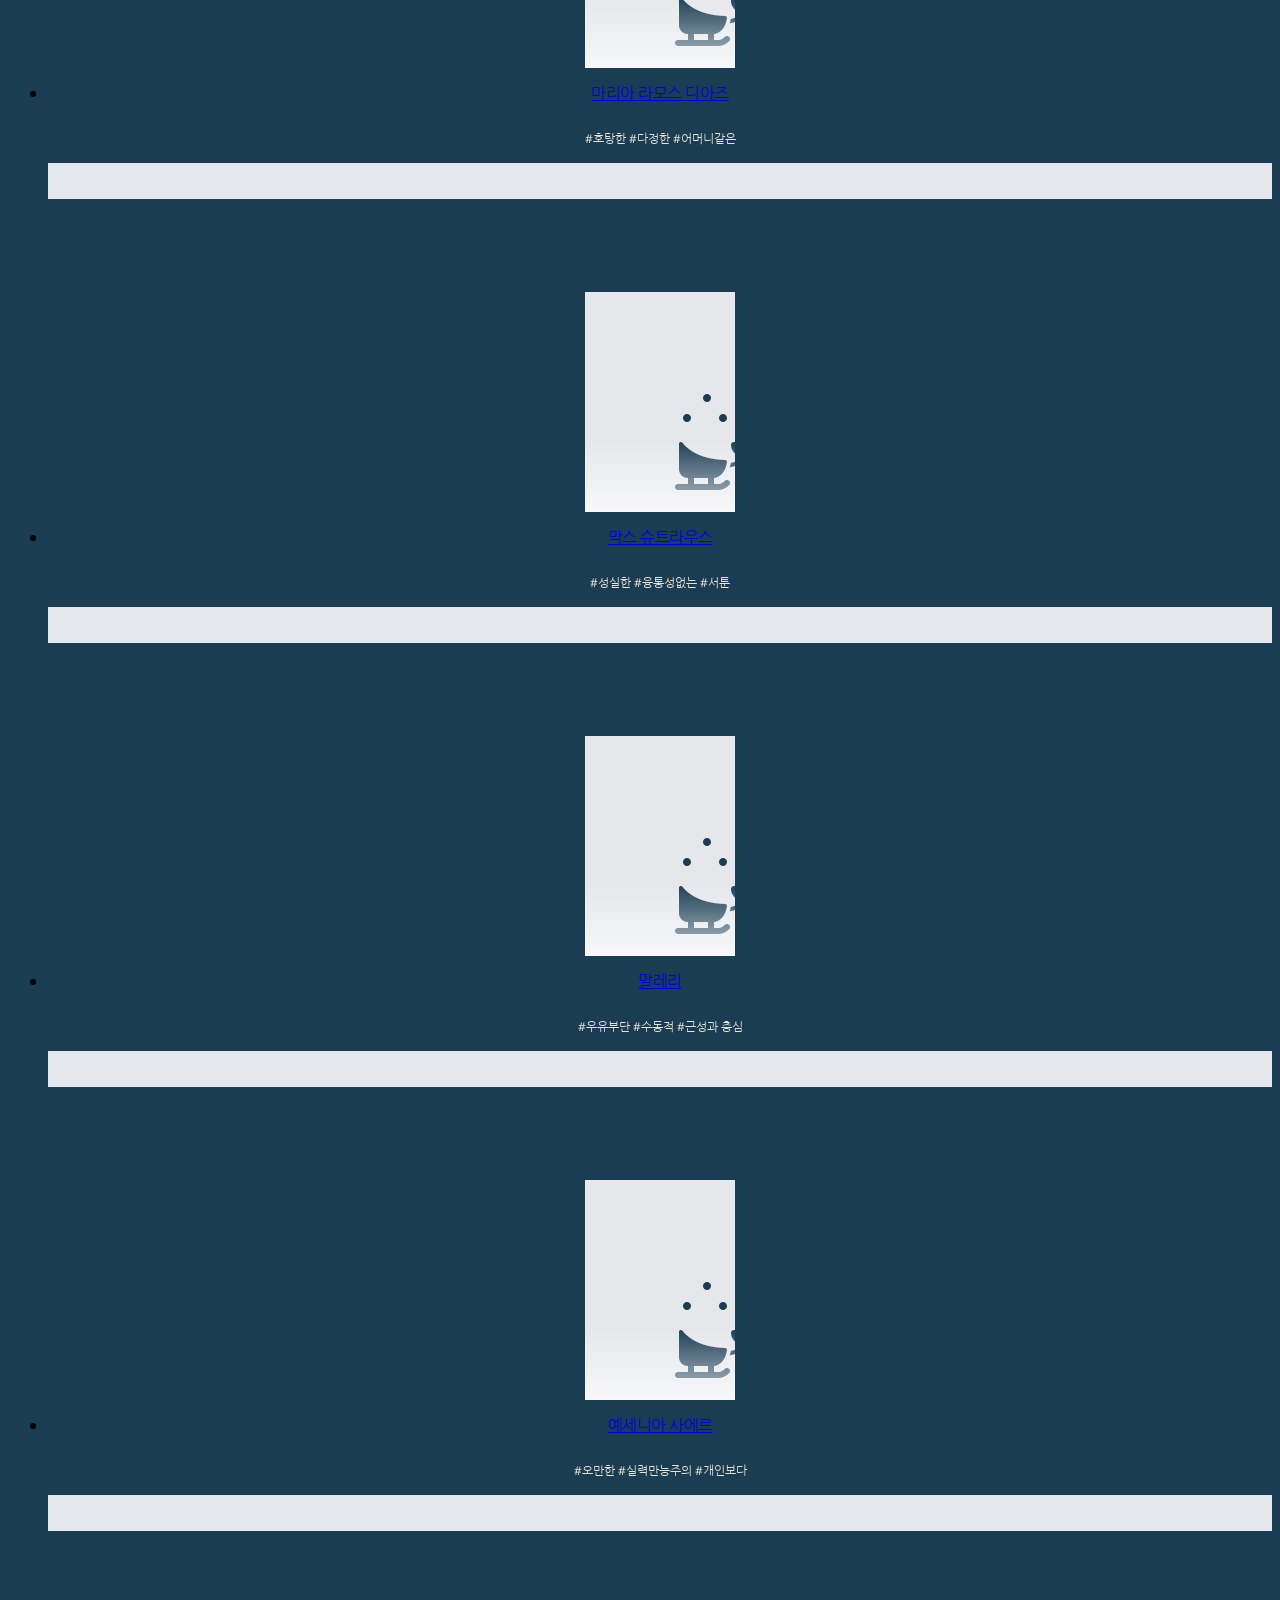
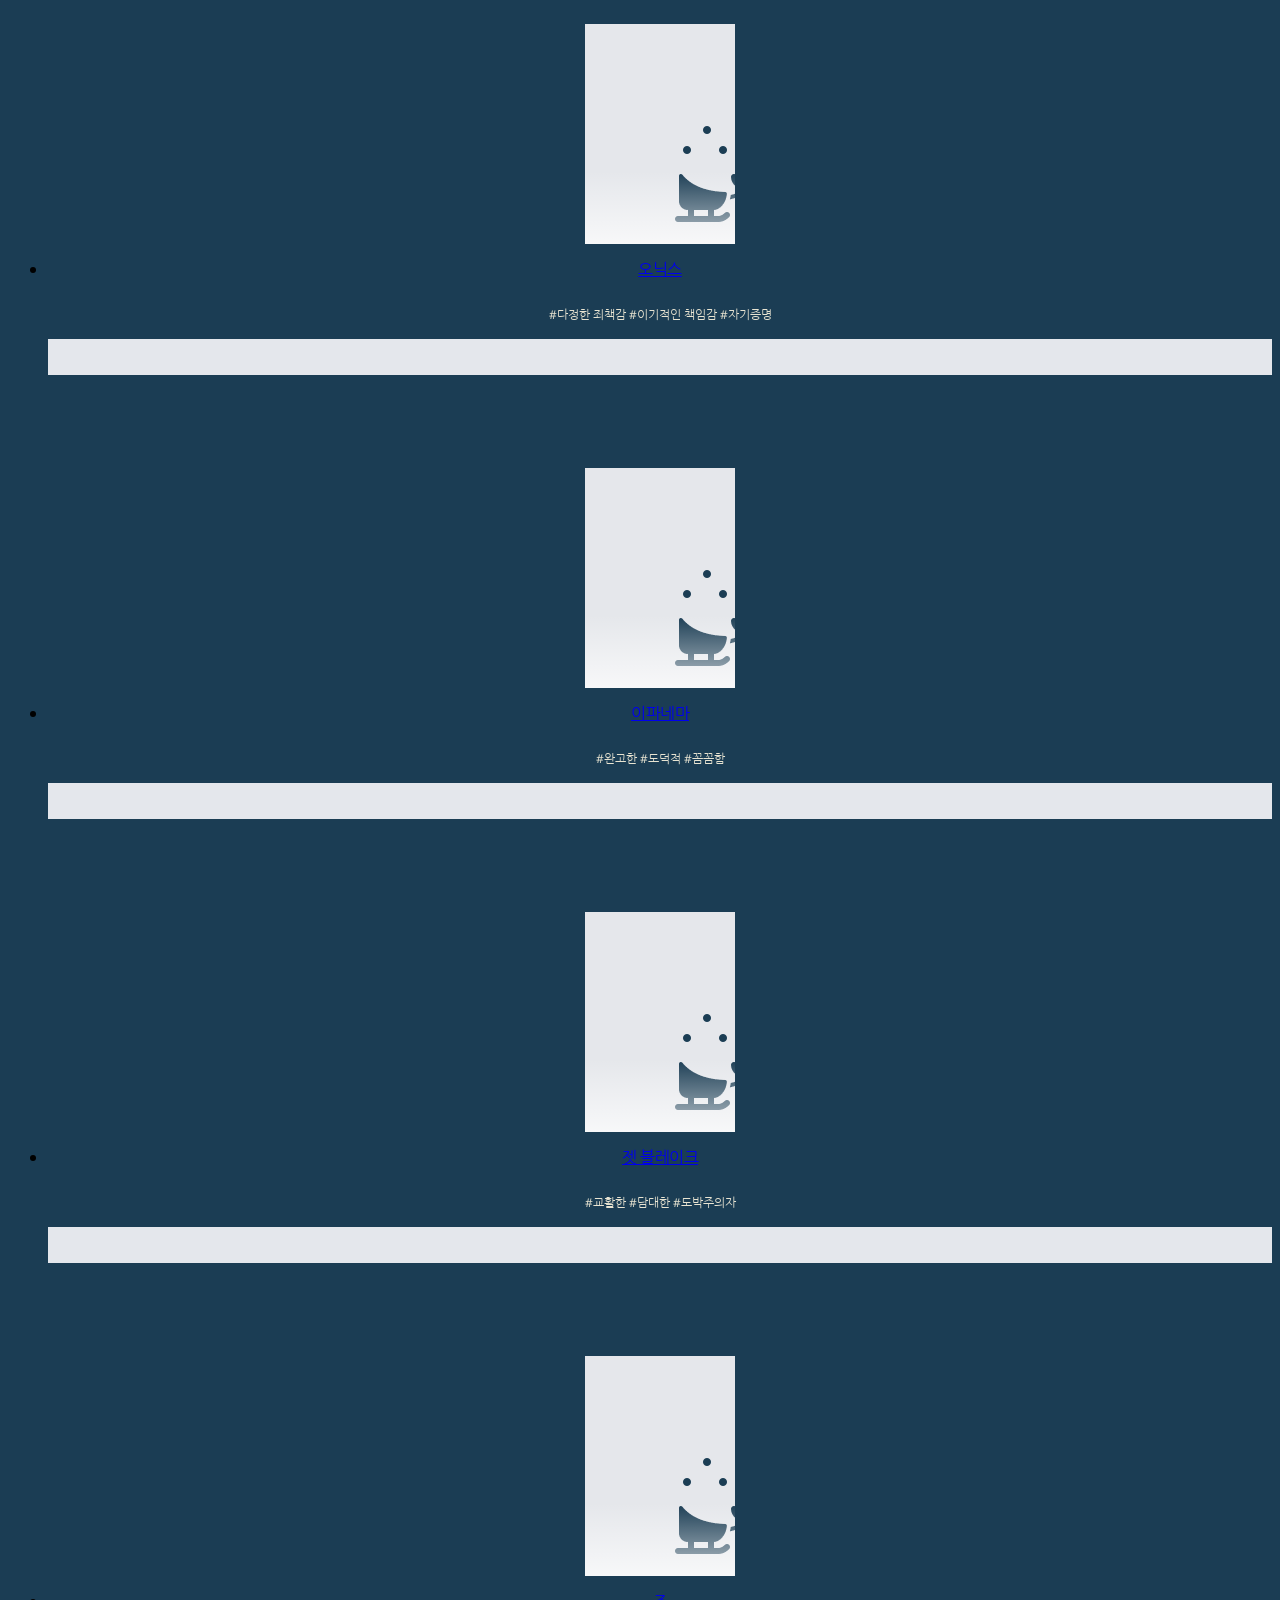
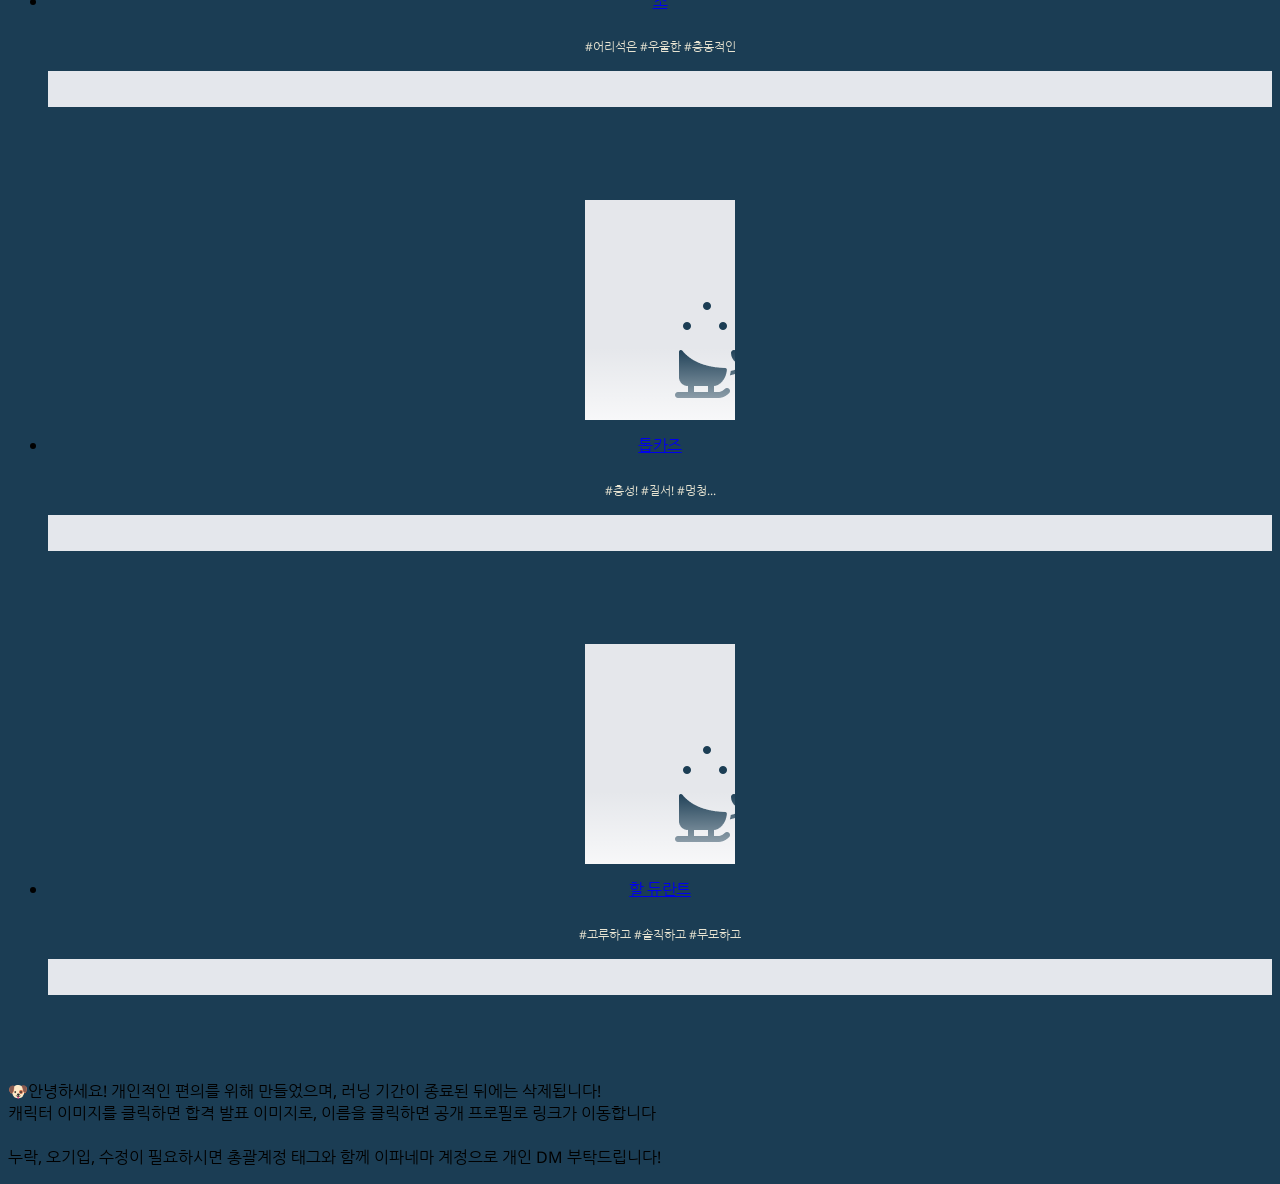
==== commit 8d4f2968: "35" ====
--- a/members/index.html
+++ b/members/index.html
@@ -117,7 +117,7 @@
           getGradeClass(member.grade).forEach((cls) =>
             grade.classList.add(cls)
           );
-          grade.textContent = member.grade;
+          grade.textContent = `${member.grade}급`;
 
           // 이미지
           const aImg = document.createElement("a");
@@ -213,7 +213,7 @@
 
         /** 반짝이 효과 부여 */
         function addTwinkleEffect() {
-          const targetGrades = ["팀장", "부팀장", "1급"];
+          const targetGrades = ["팀장", "부팀장", "1"];
           document.querySelectorAll(".team-list li").forEach((item) => {
             const gradeEl = item.querySelector(".grade");
             if (gradeEl && targetGrades.includes(gradeEl.textContent.trim())) {
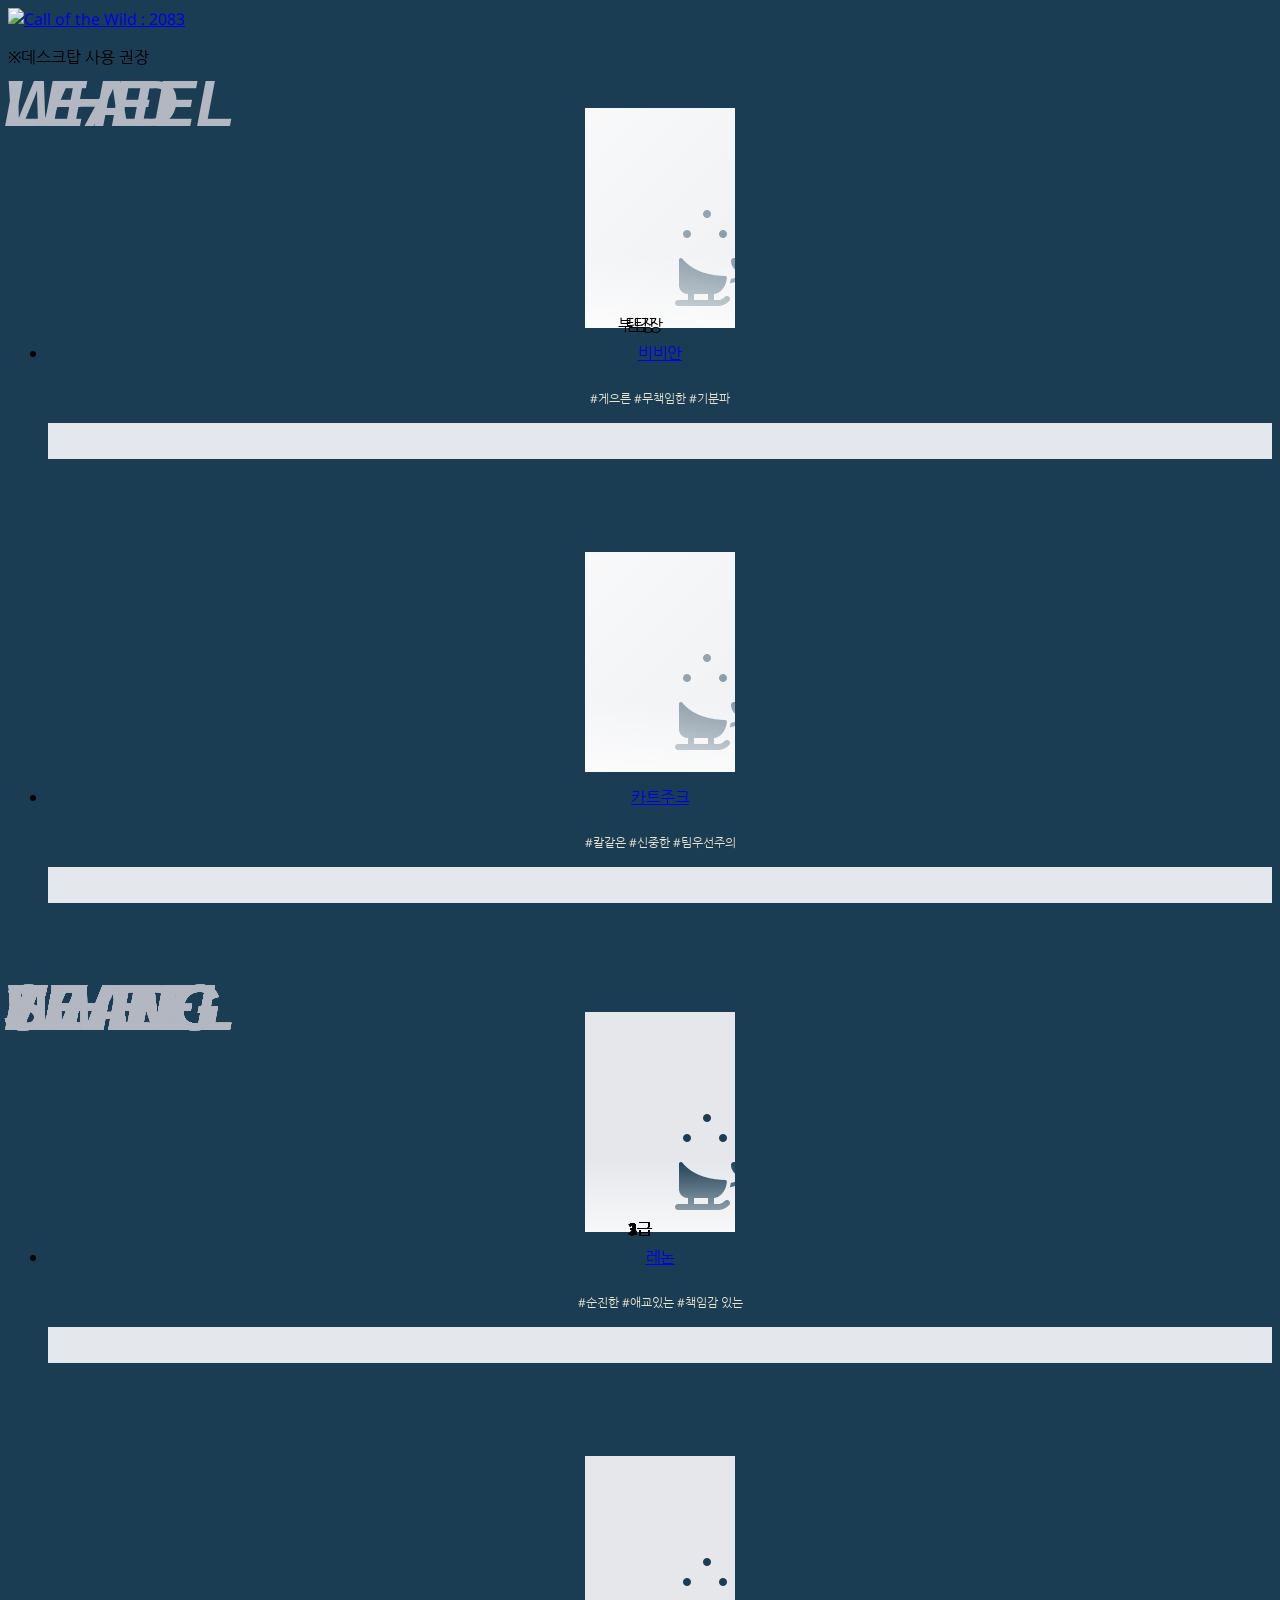
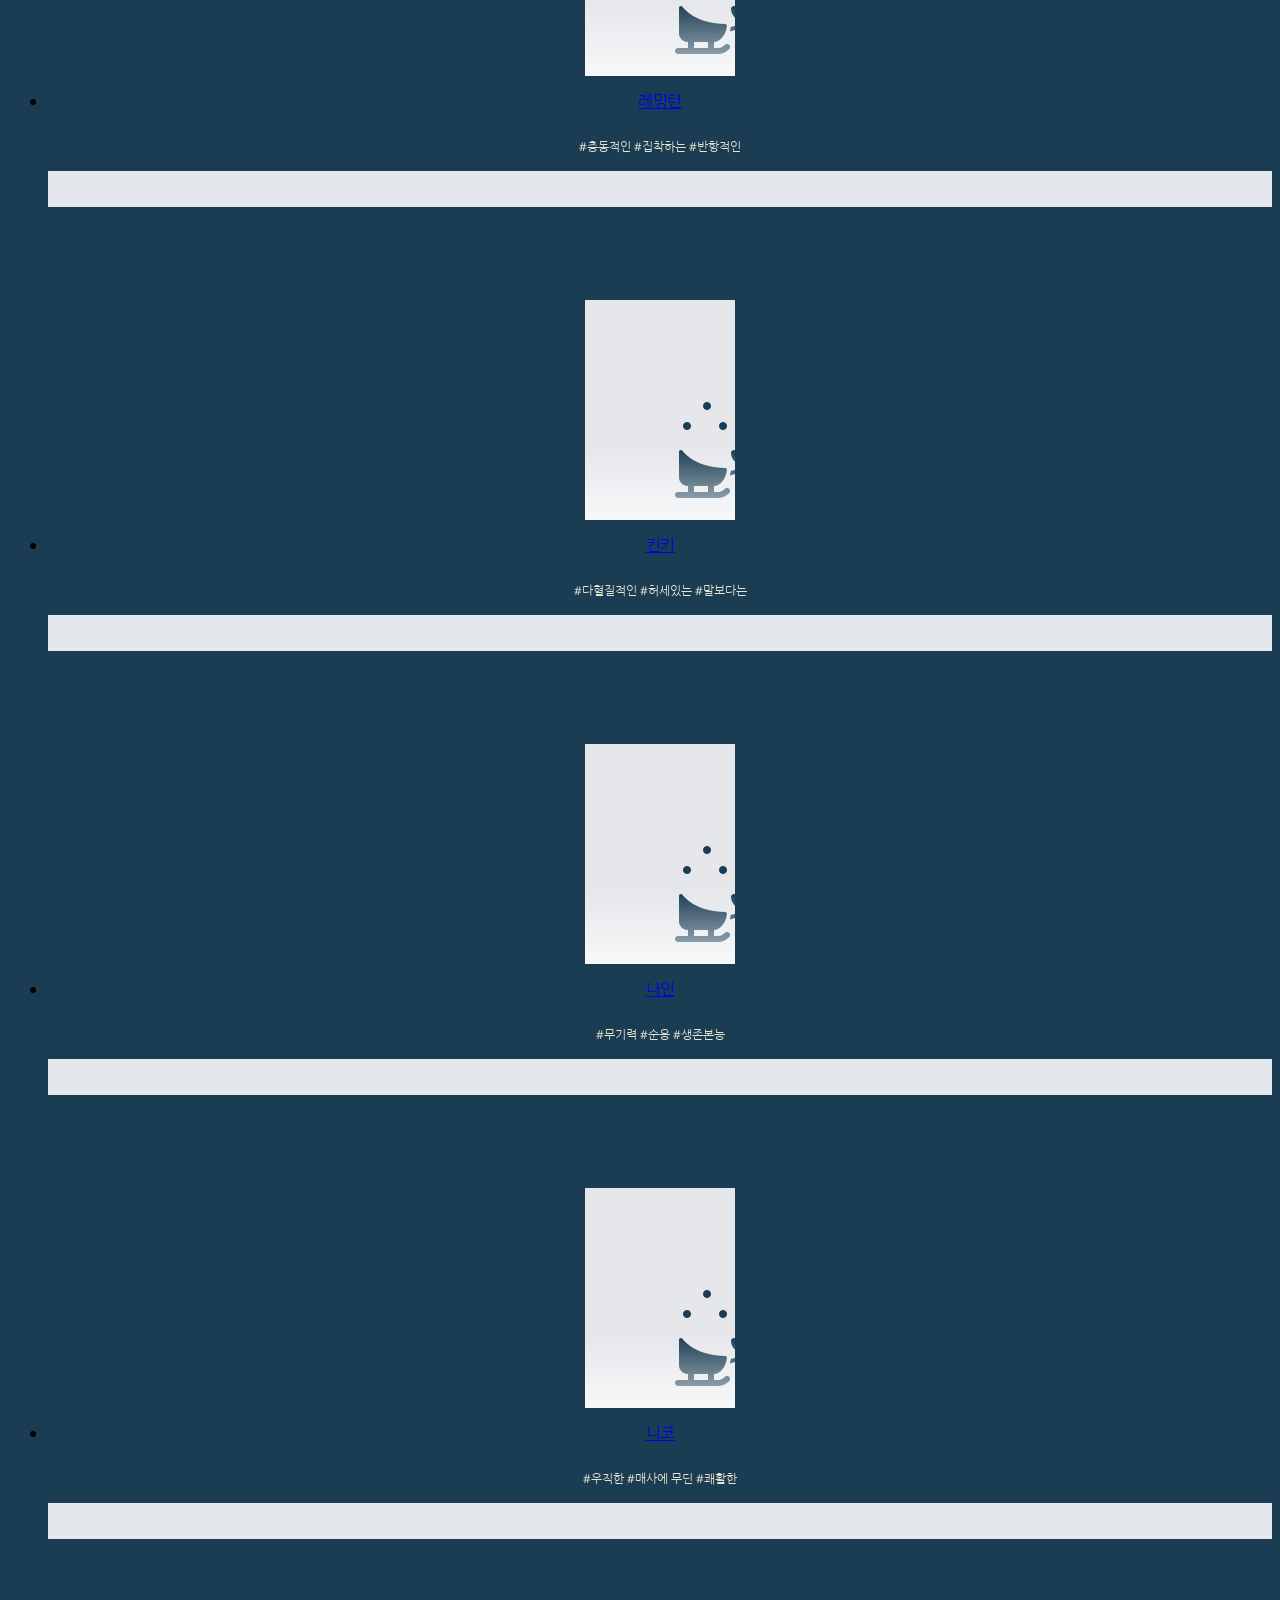
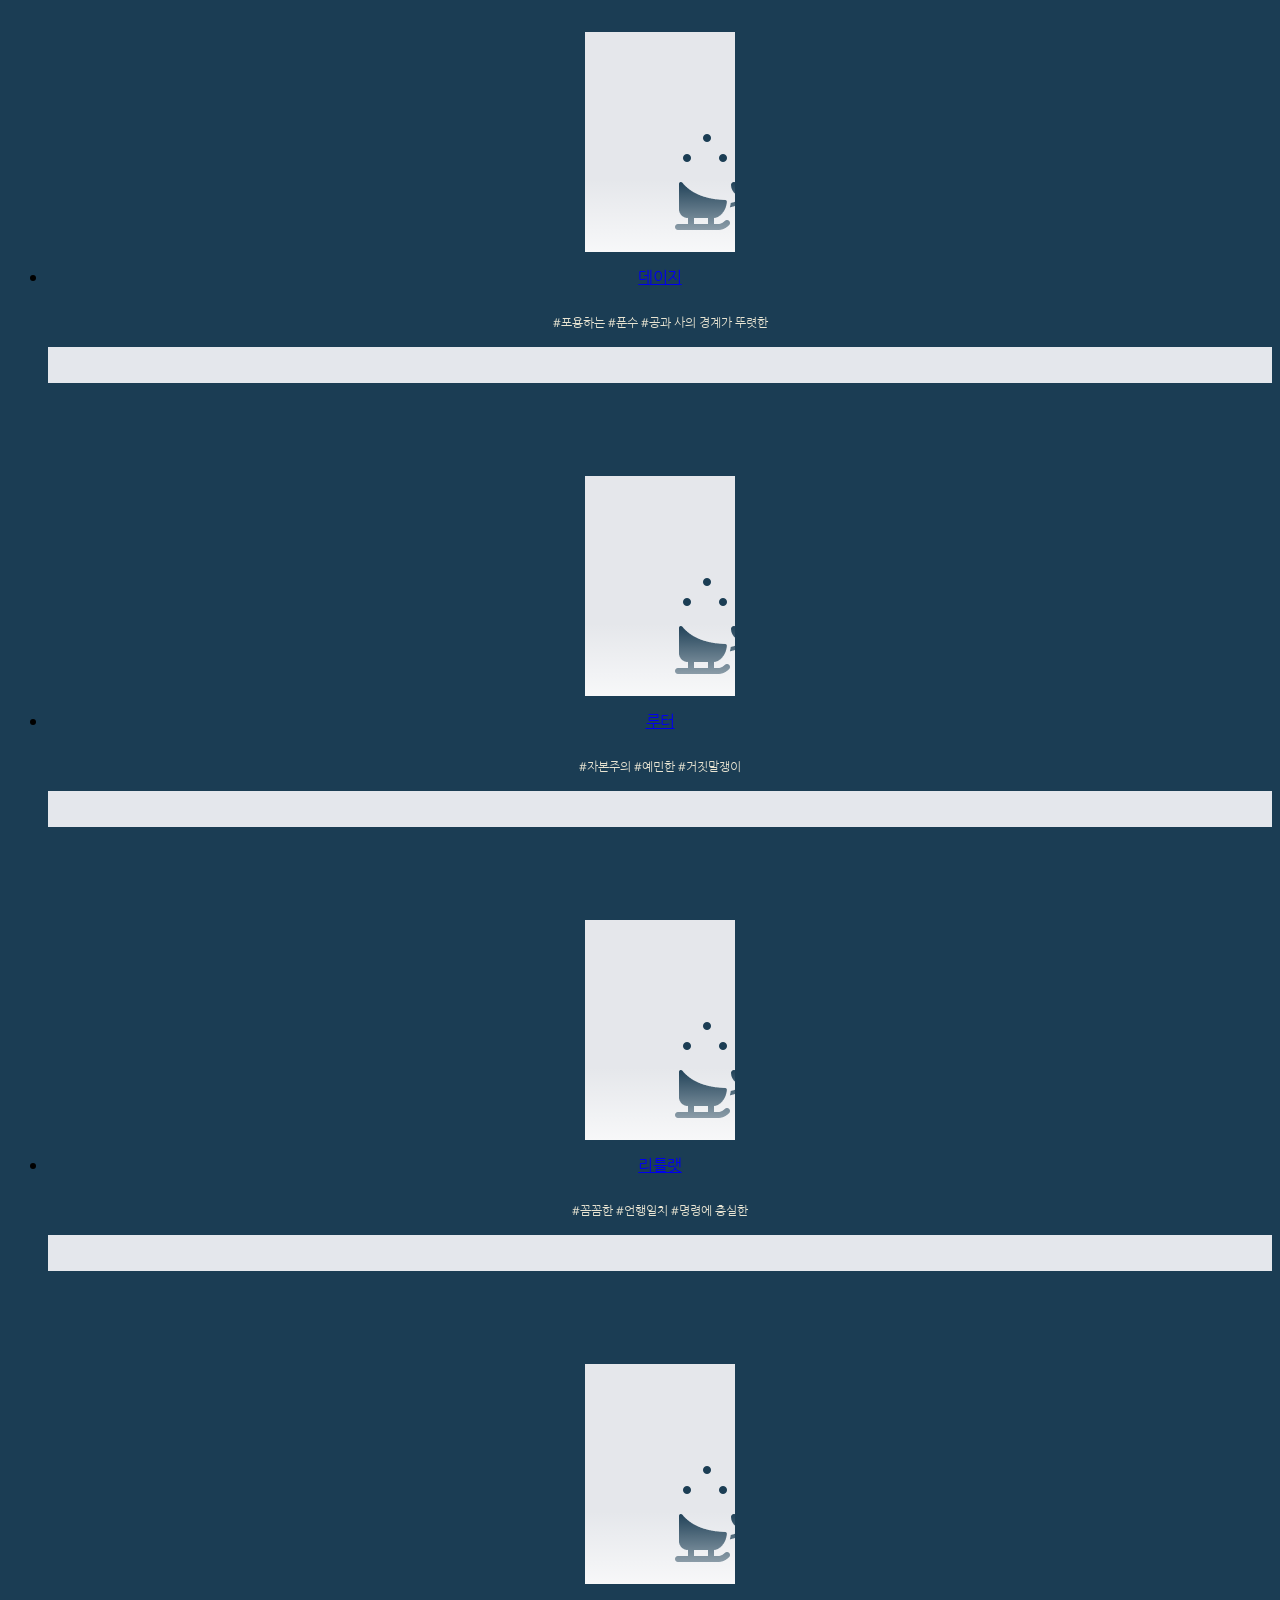
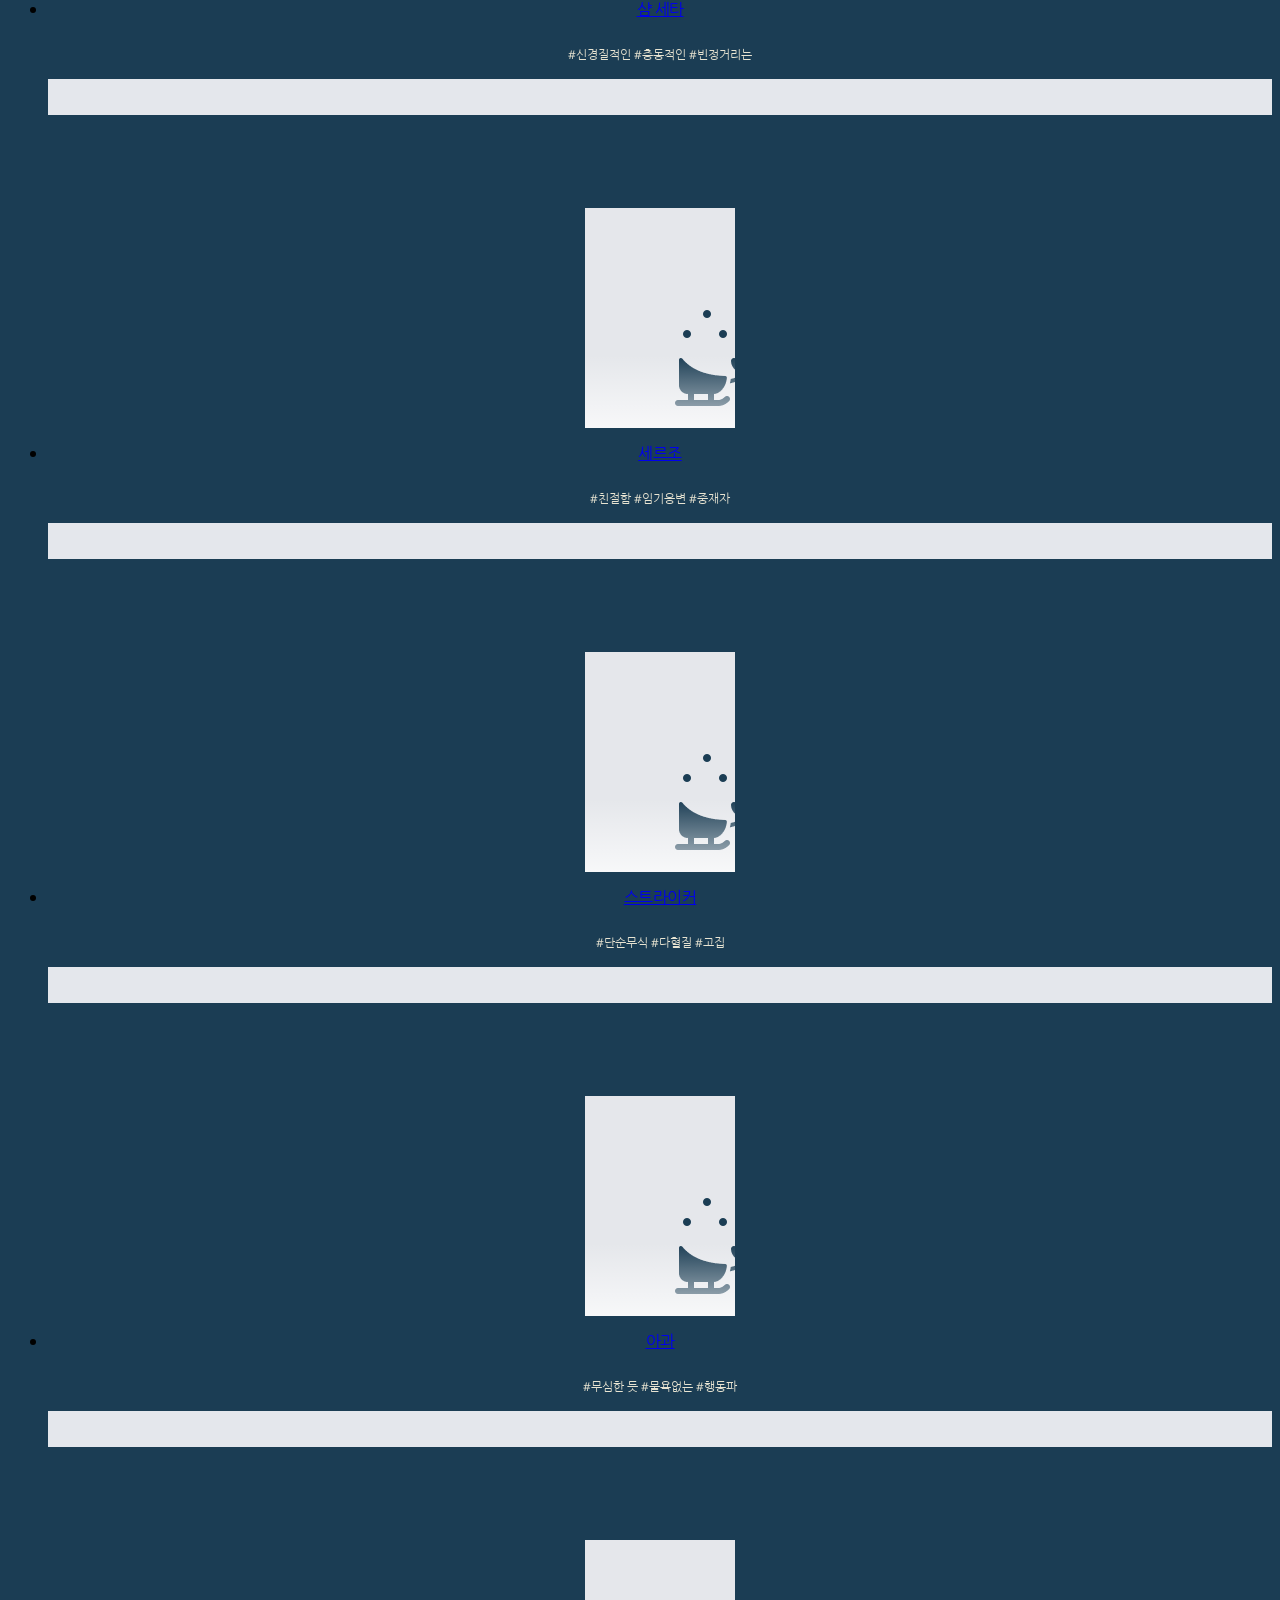
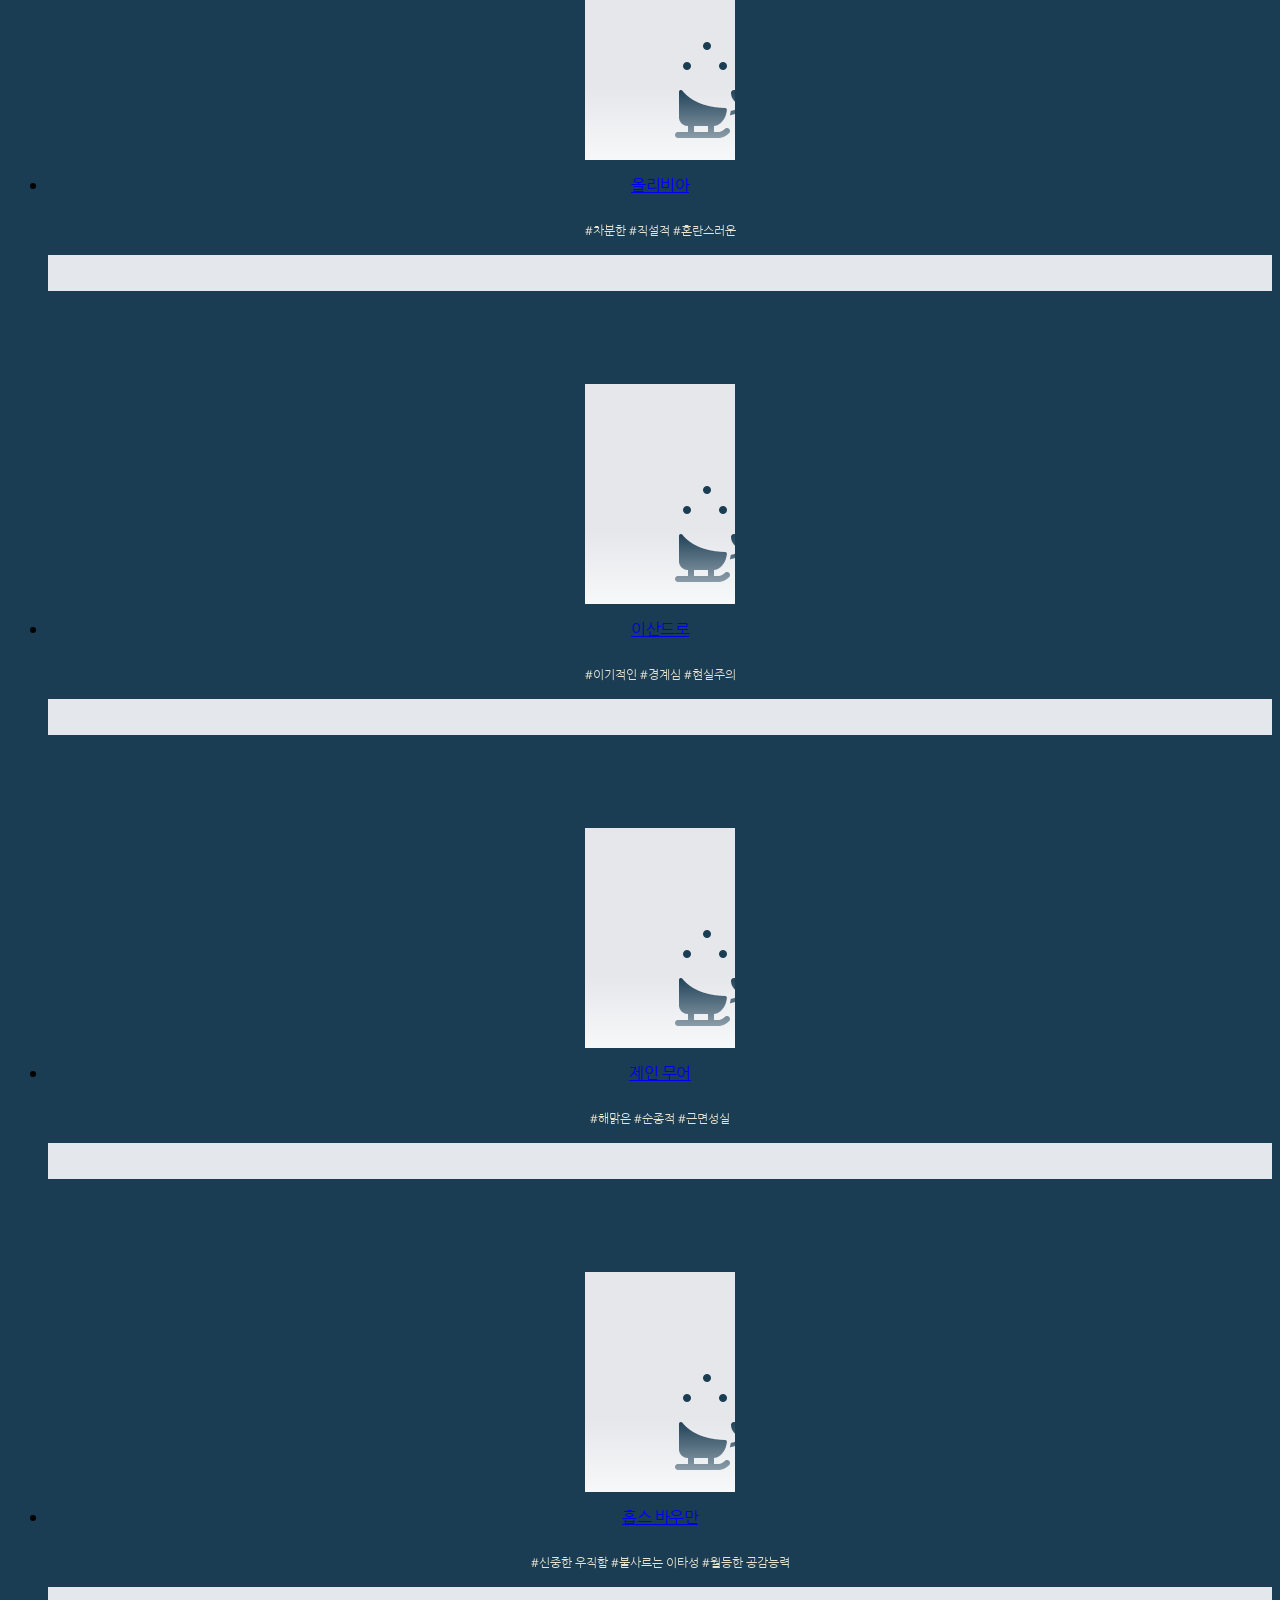
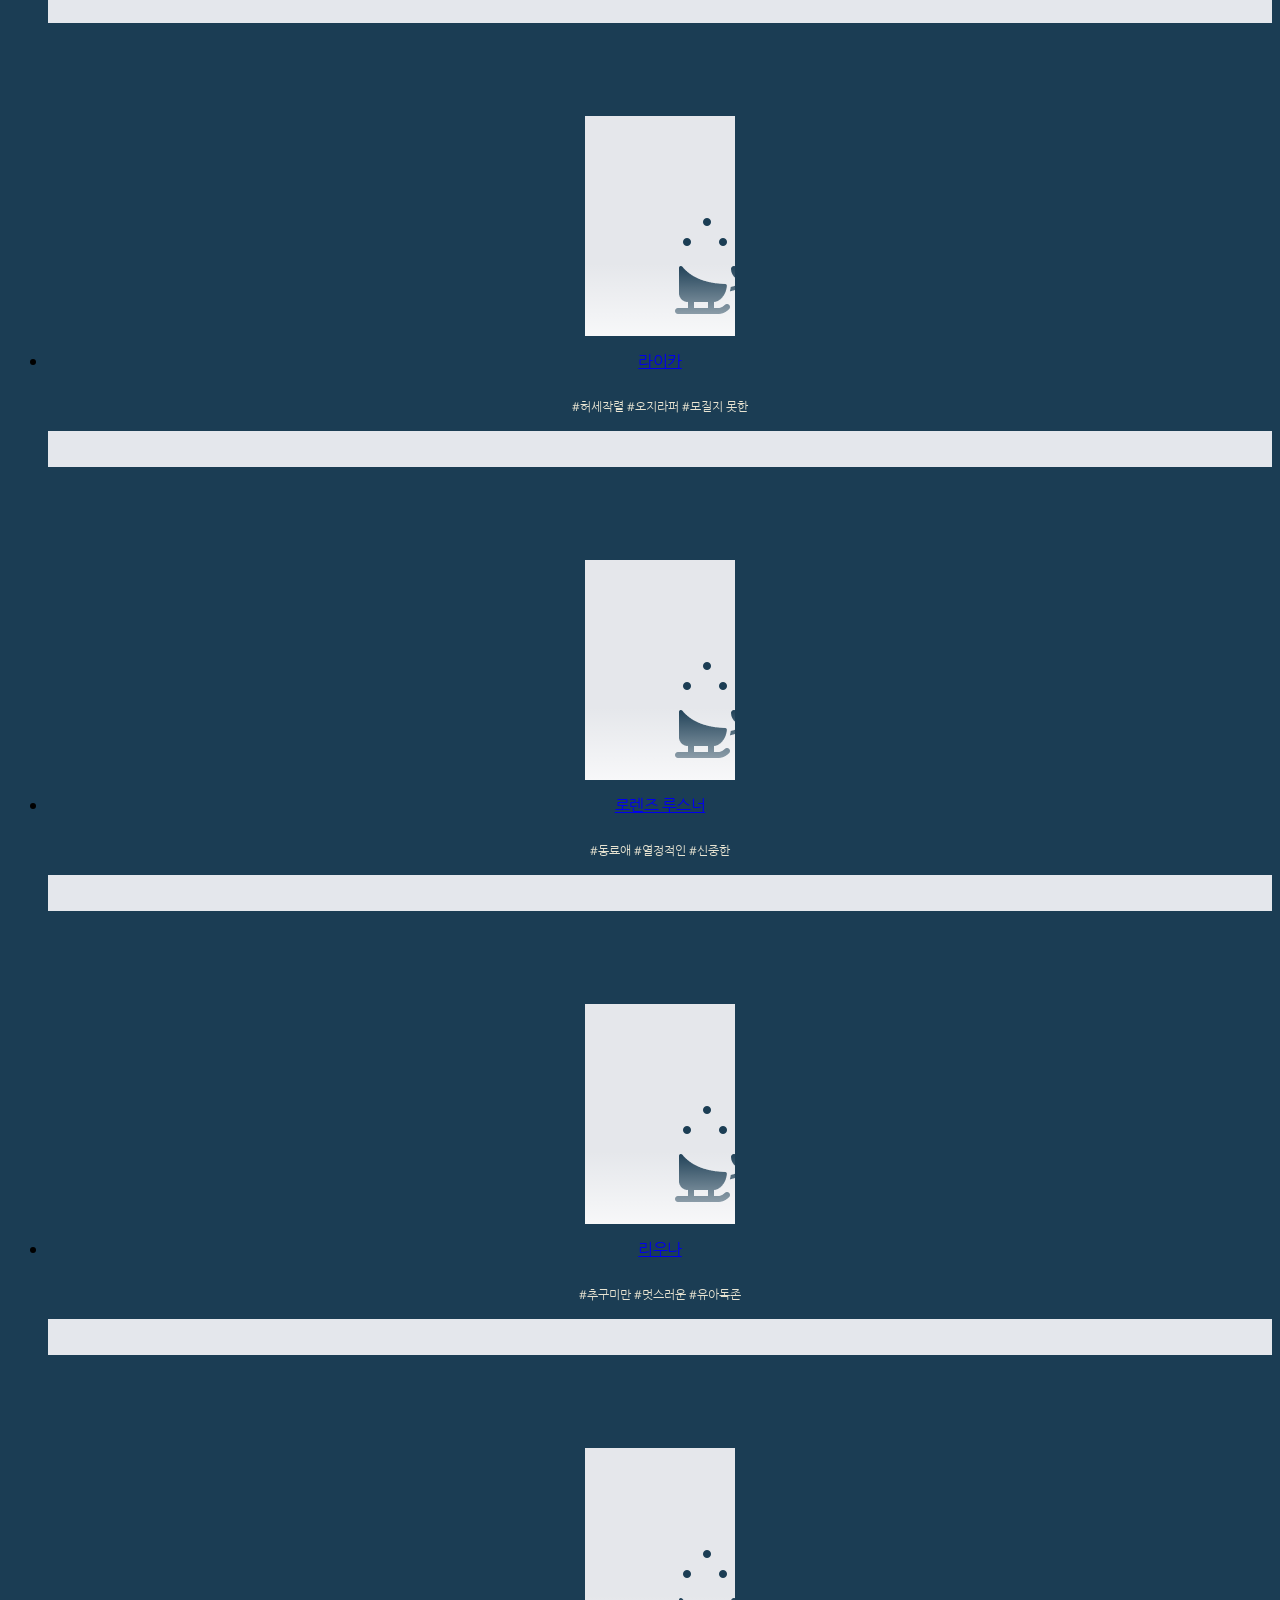
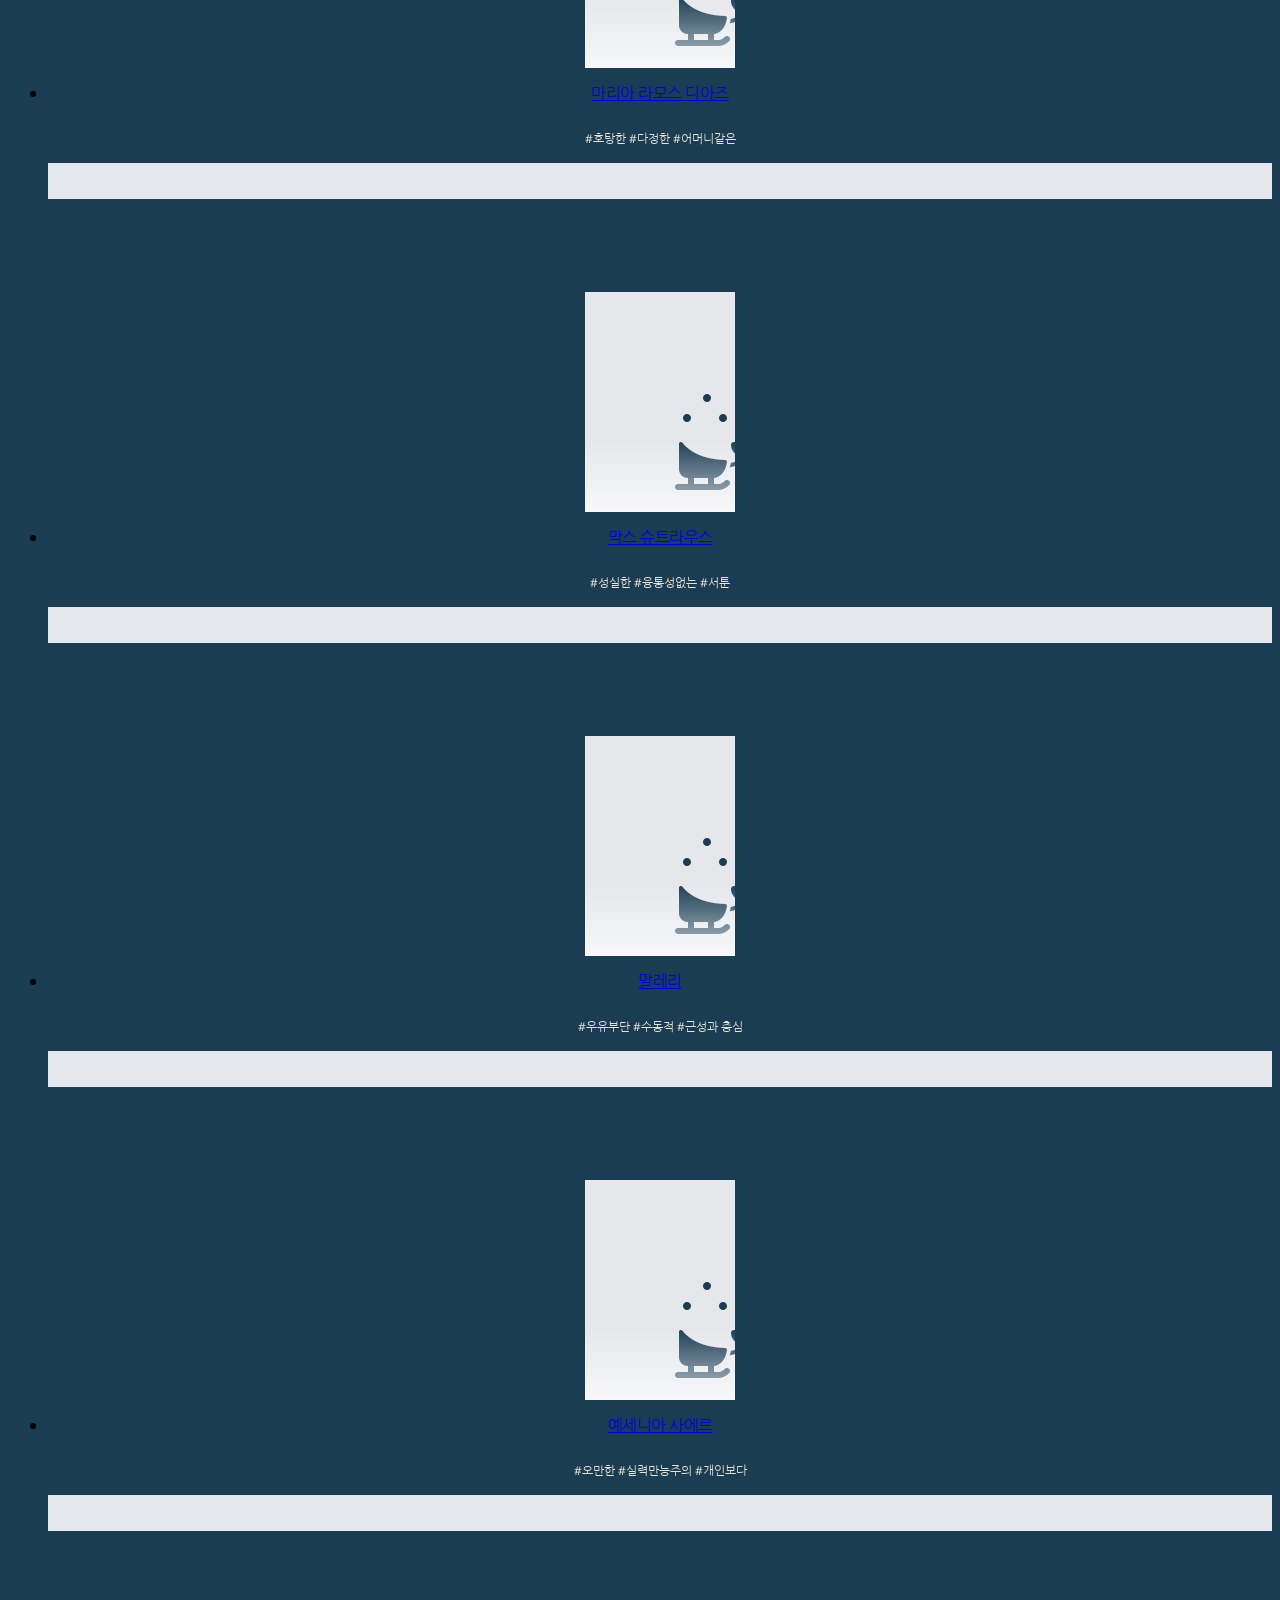
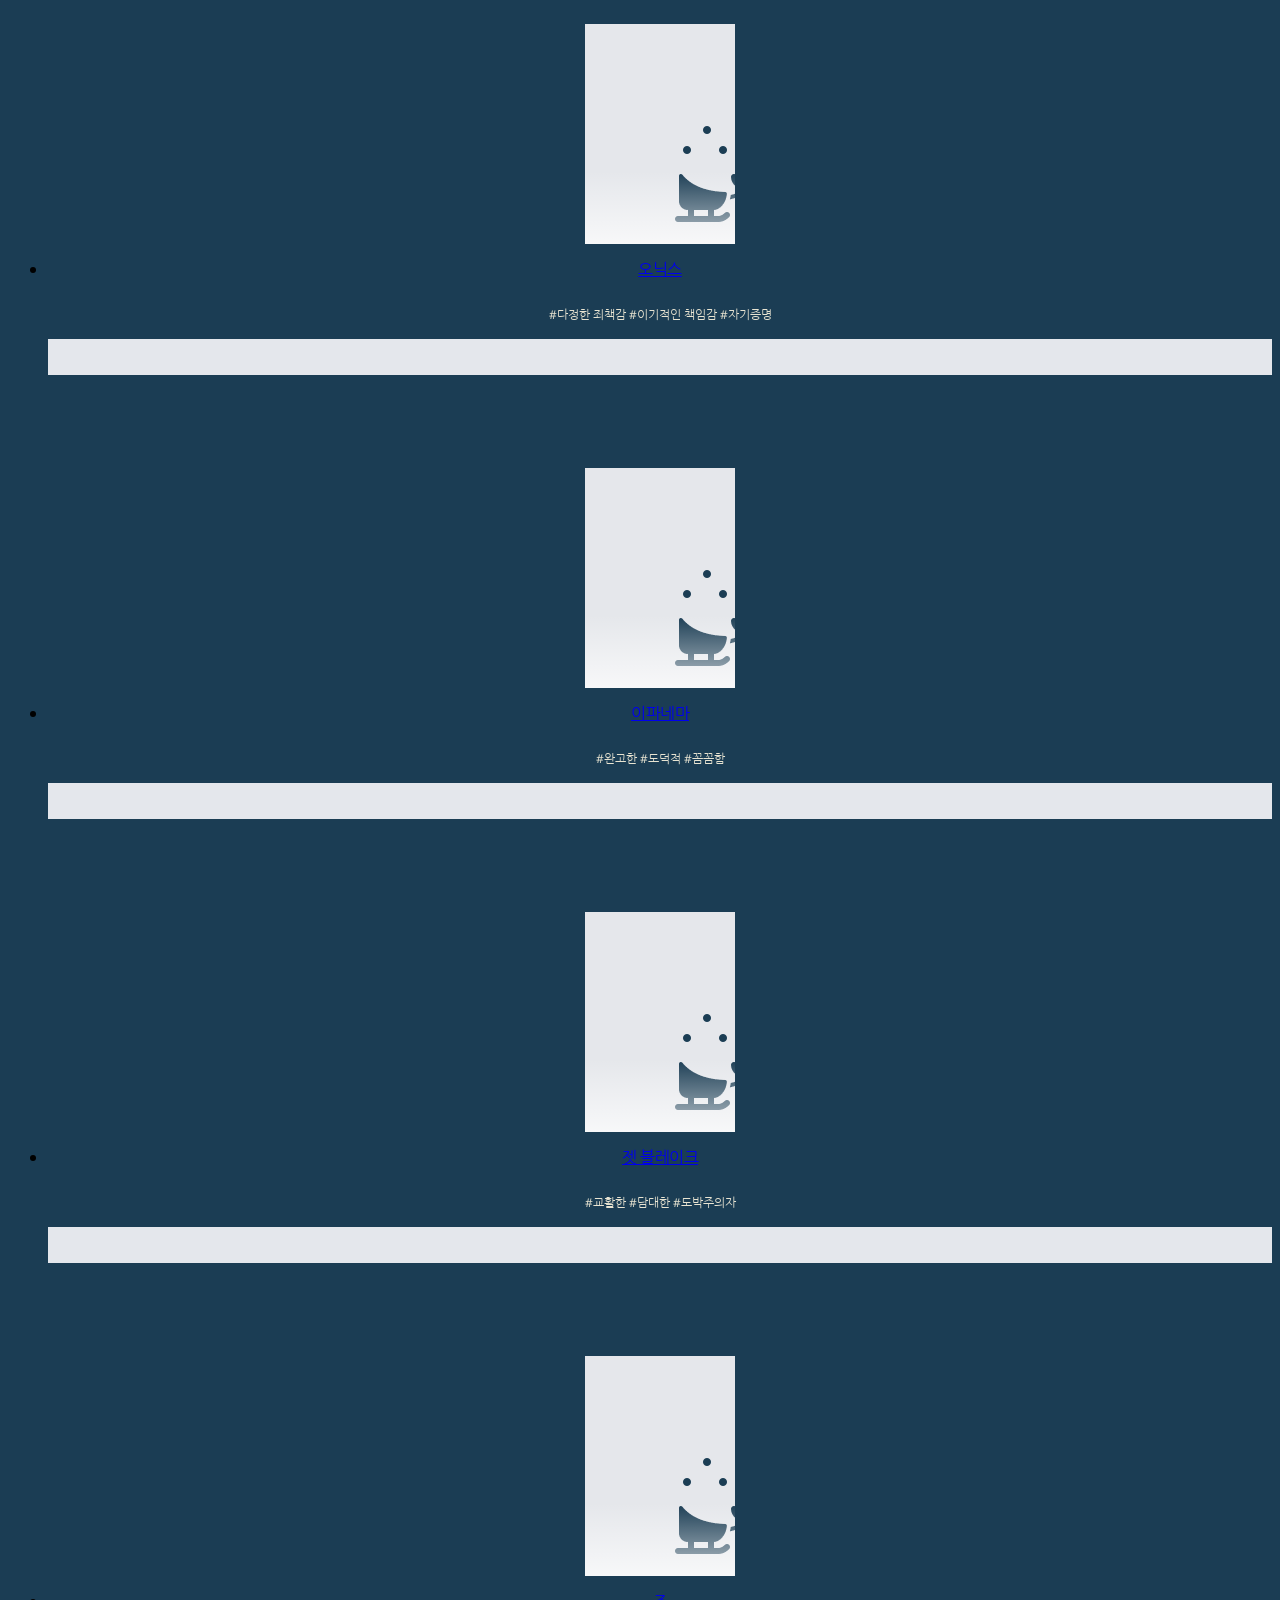
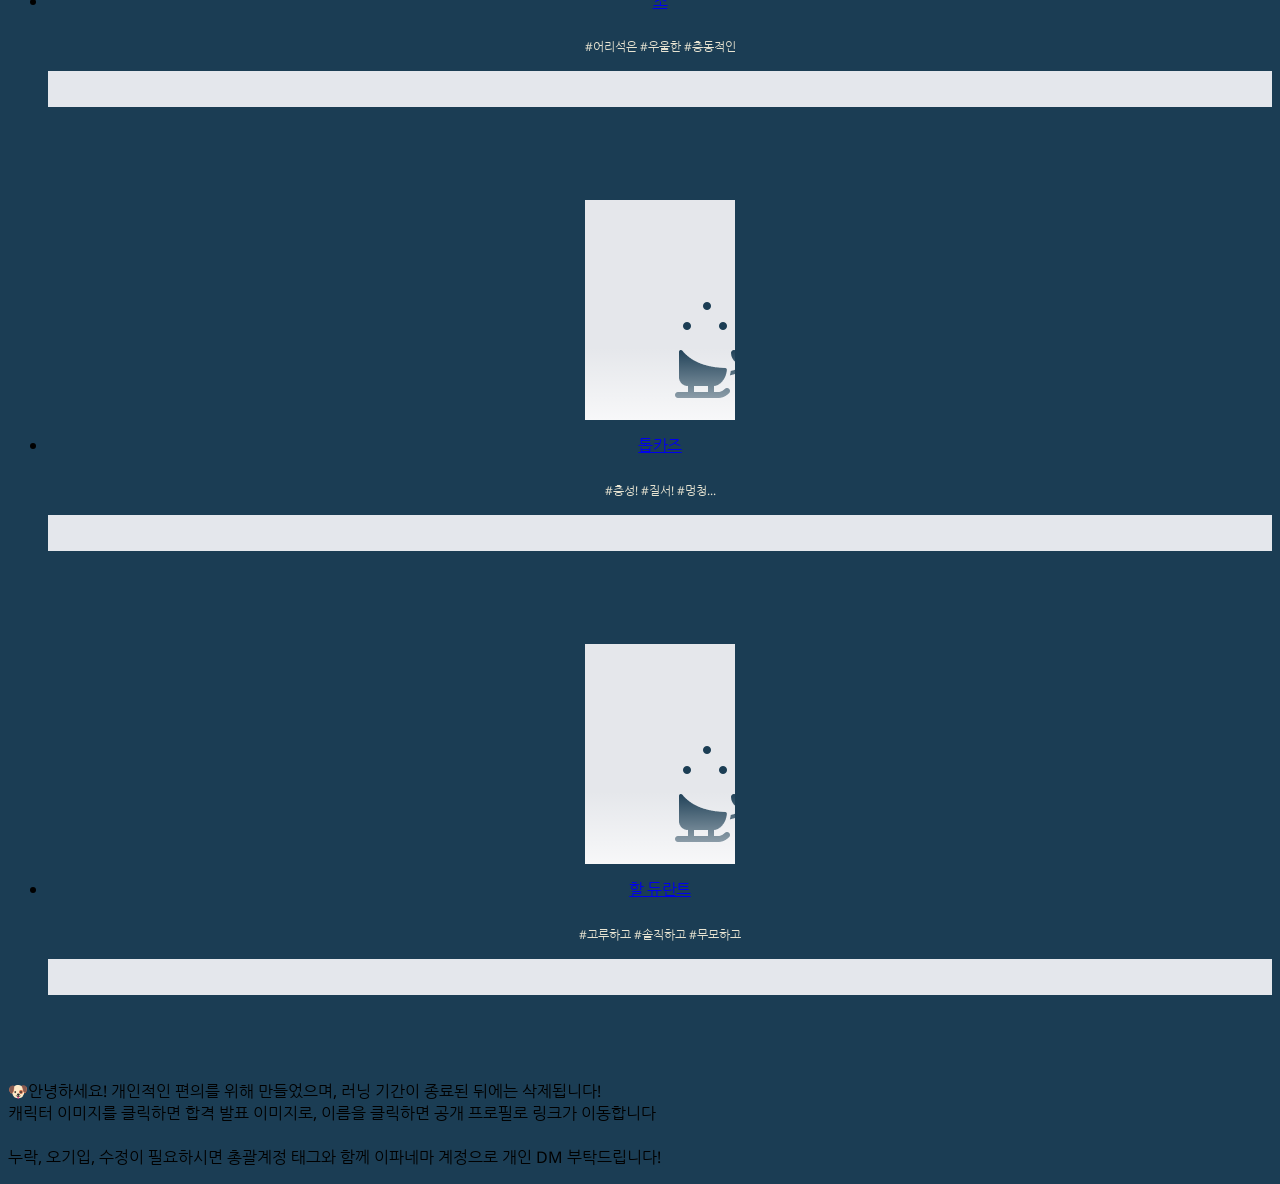
==== commit 9d9df212: "26" ====
--- a/members/index.html
+++ b/members/index.html
@@ -117,7 +117,10 @@
           getGradeClass(member.grade).forEach((cls) =>
             grade.classList.add(cls)
           );
-          grade.textContent = `${member.grade}급`;
+          grade.textContent =
+            member.grade === "팀장" || member.grade === "부팀장"
+              ? member.grade
+              : `${member.grade}급`;
 
           // 이미지
           const aImg = document.createElement("a");
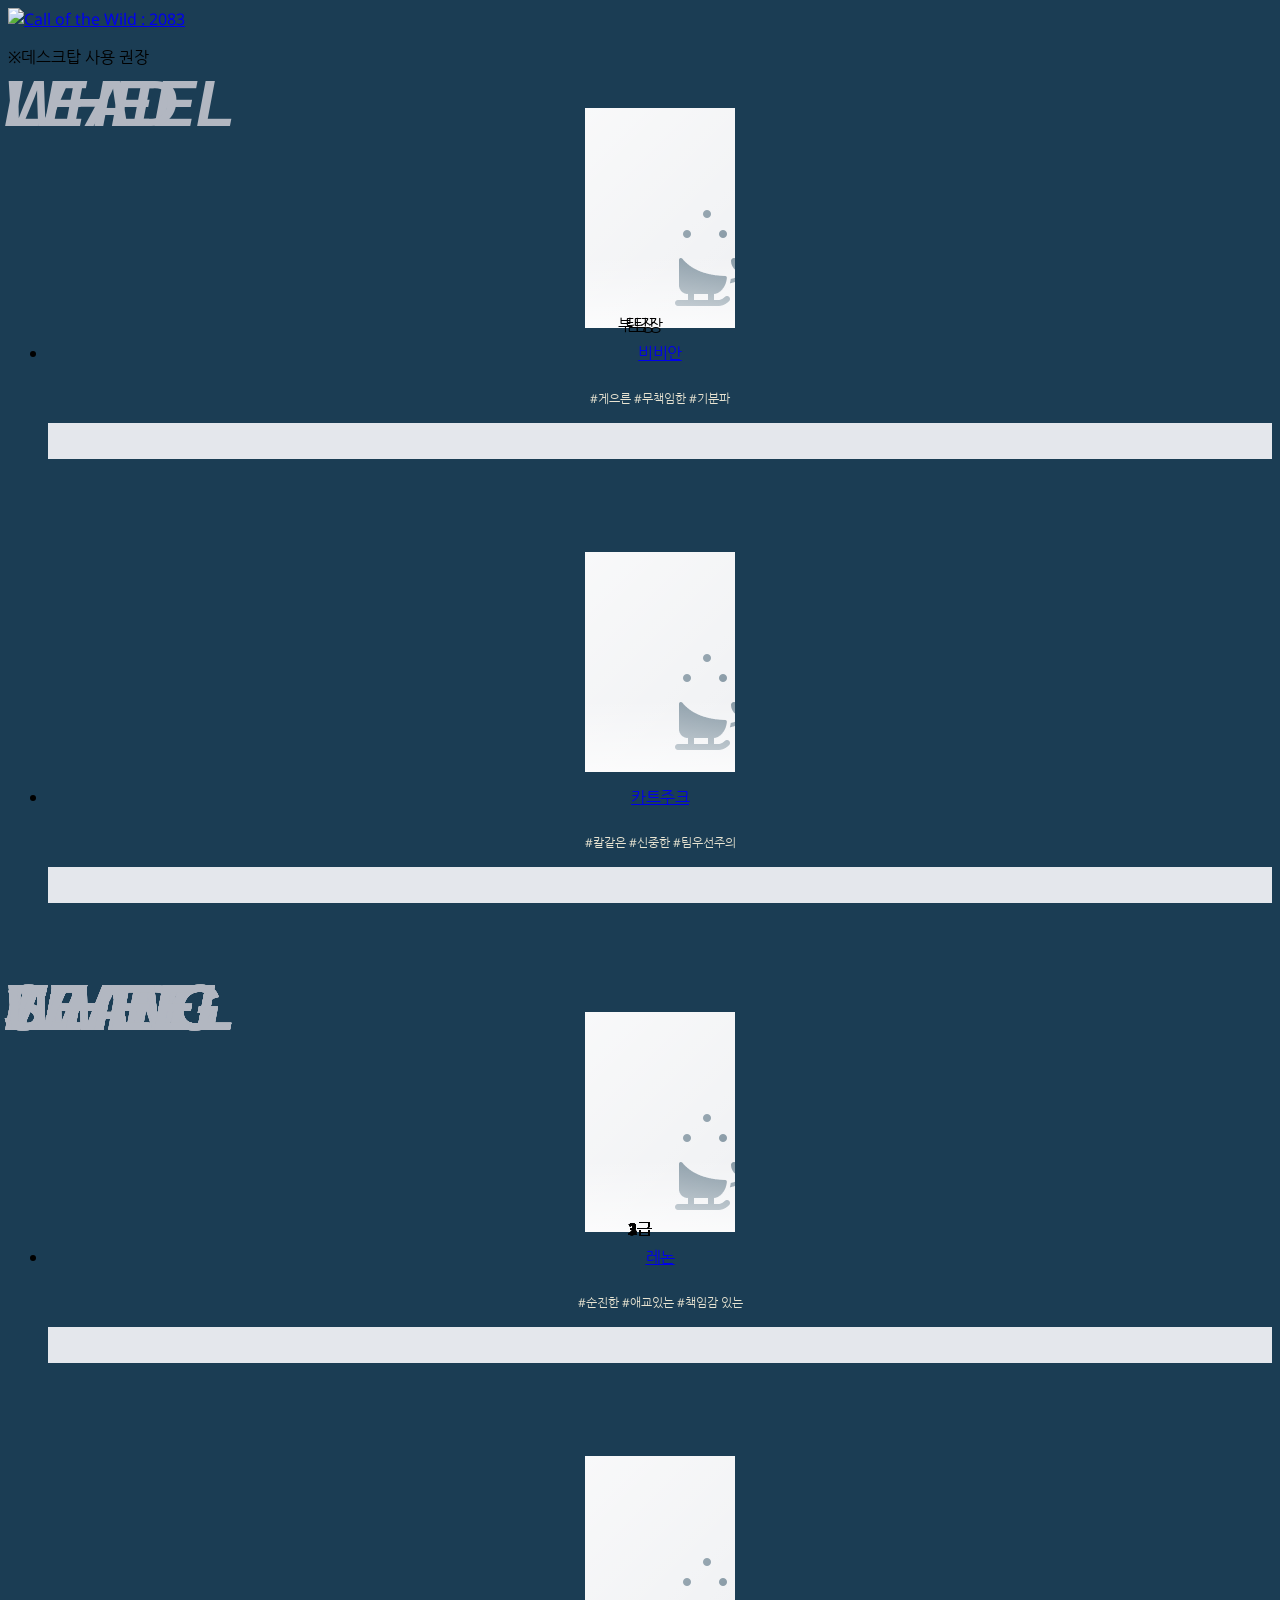
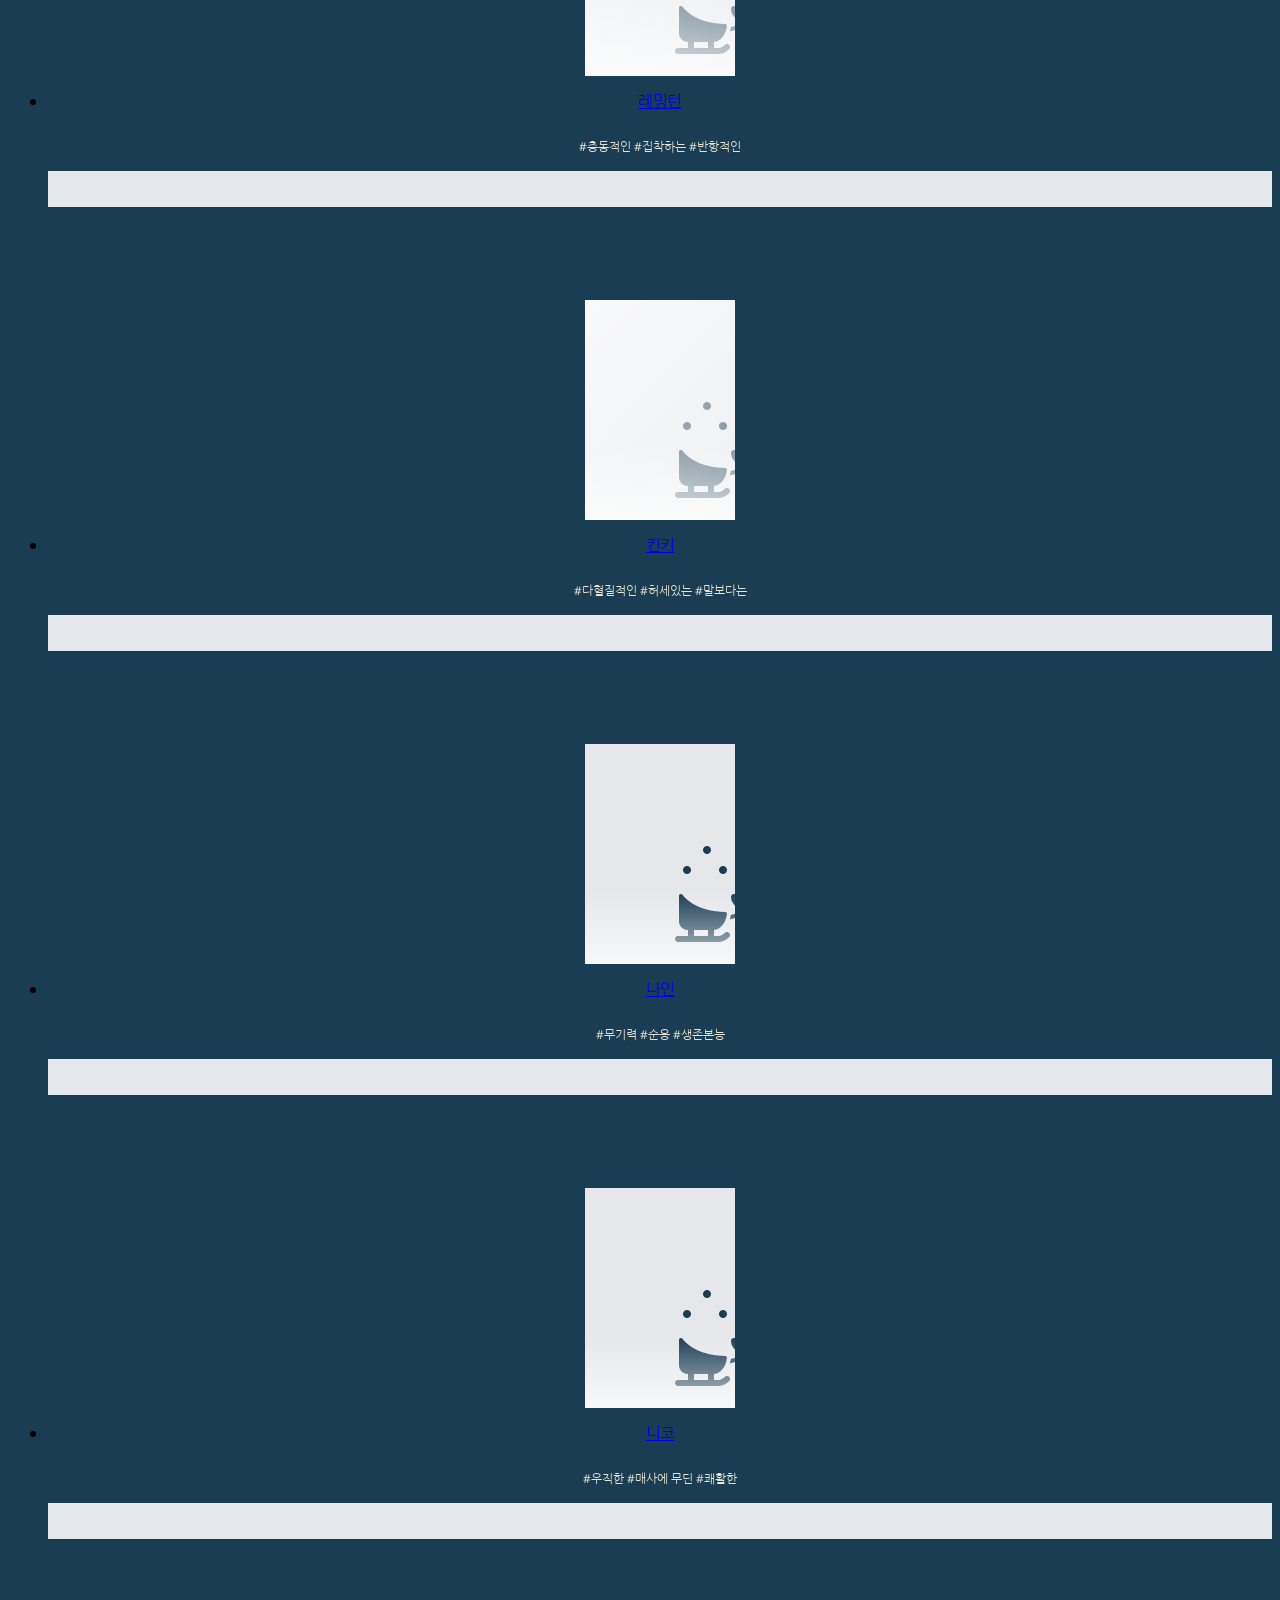
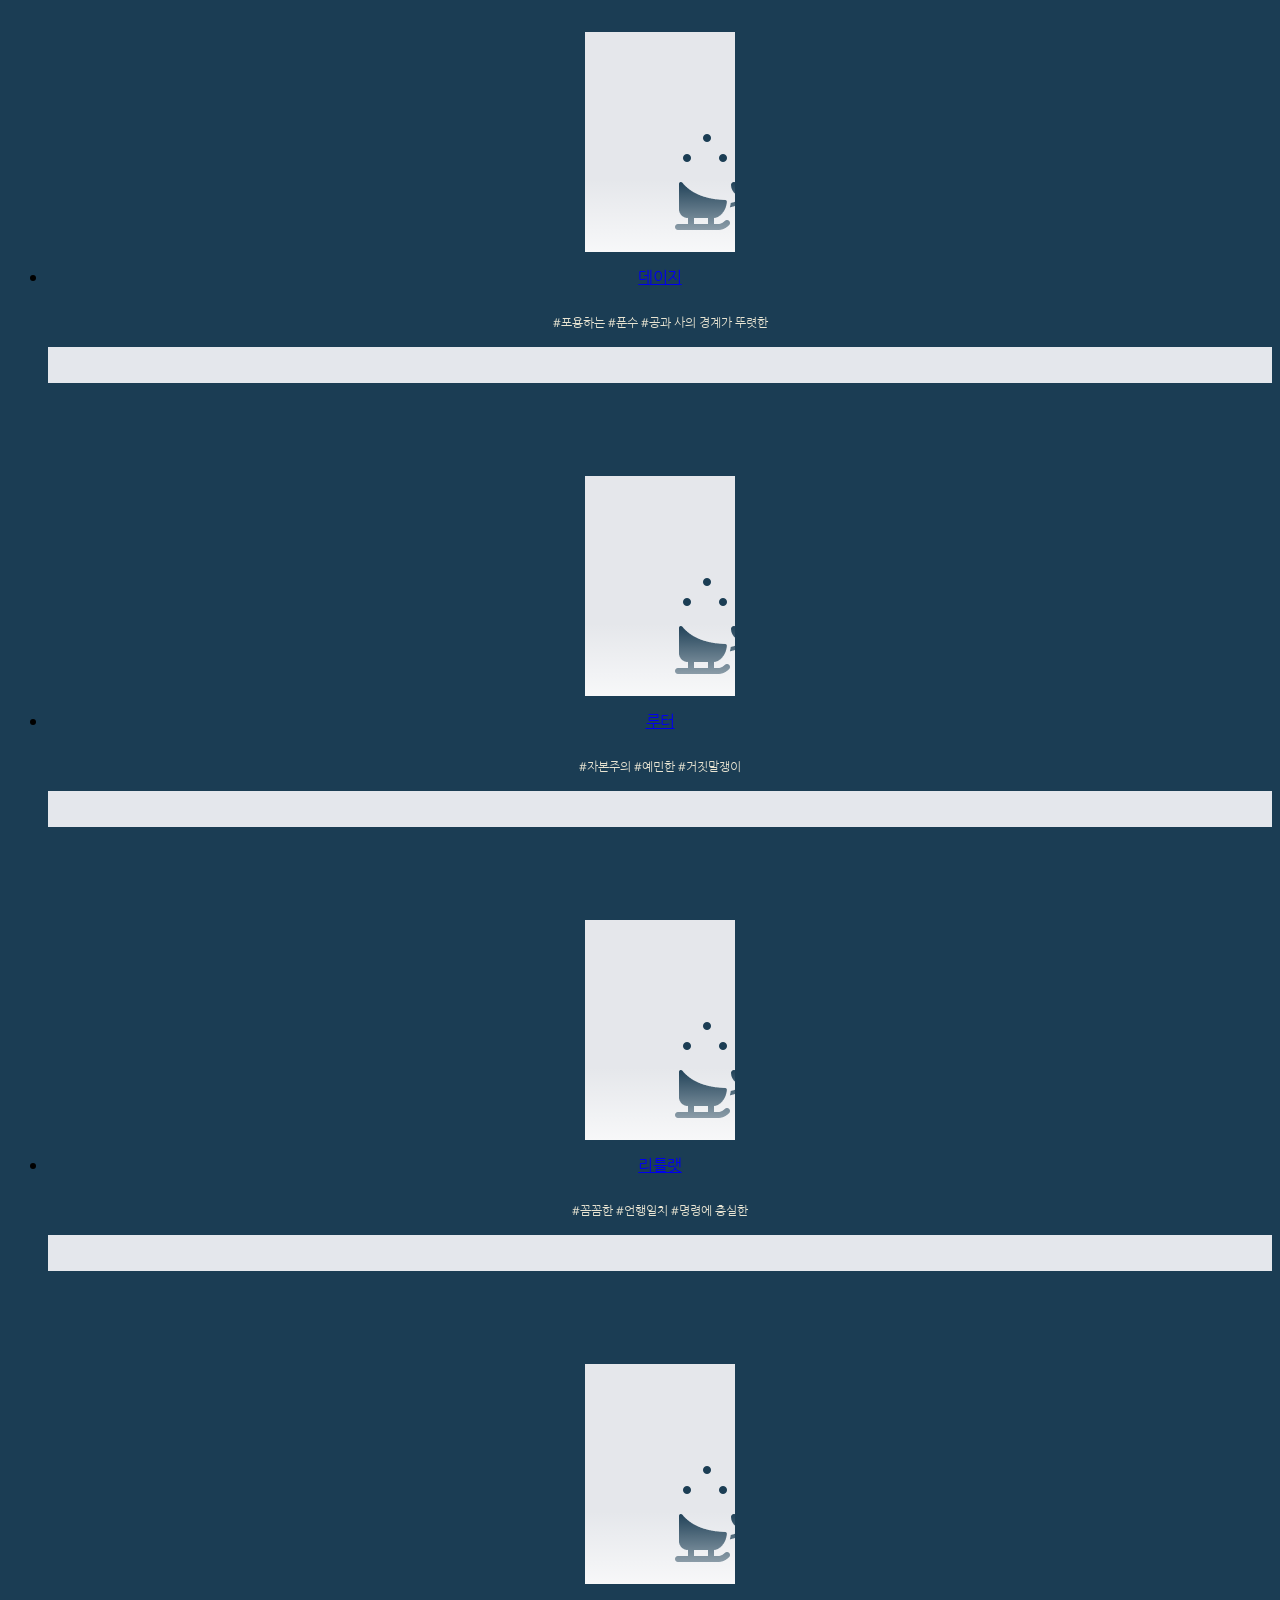
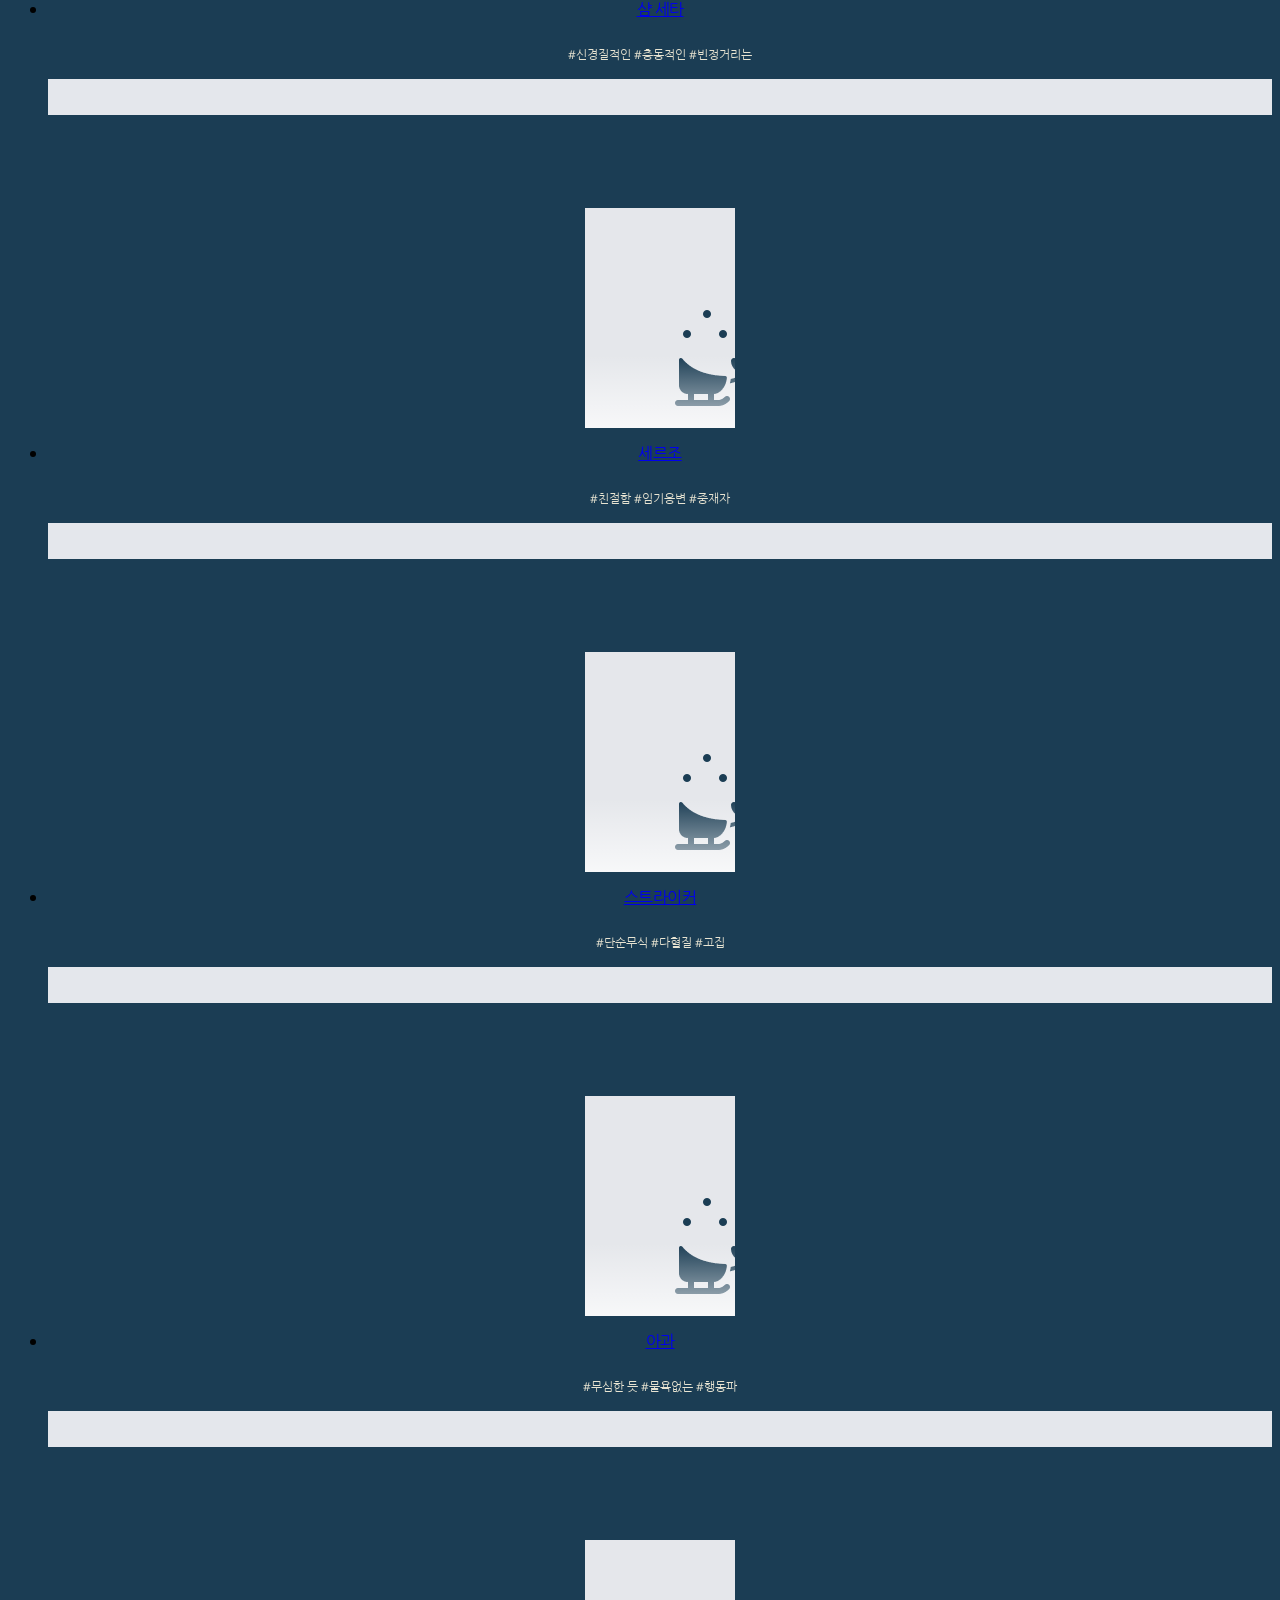
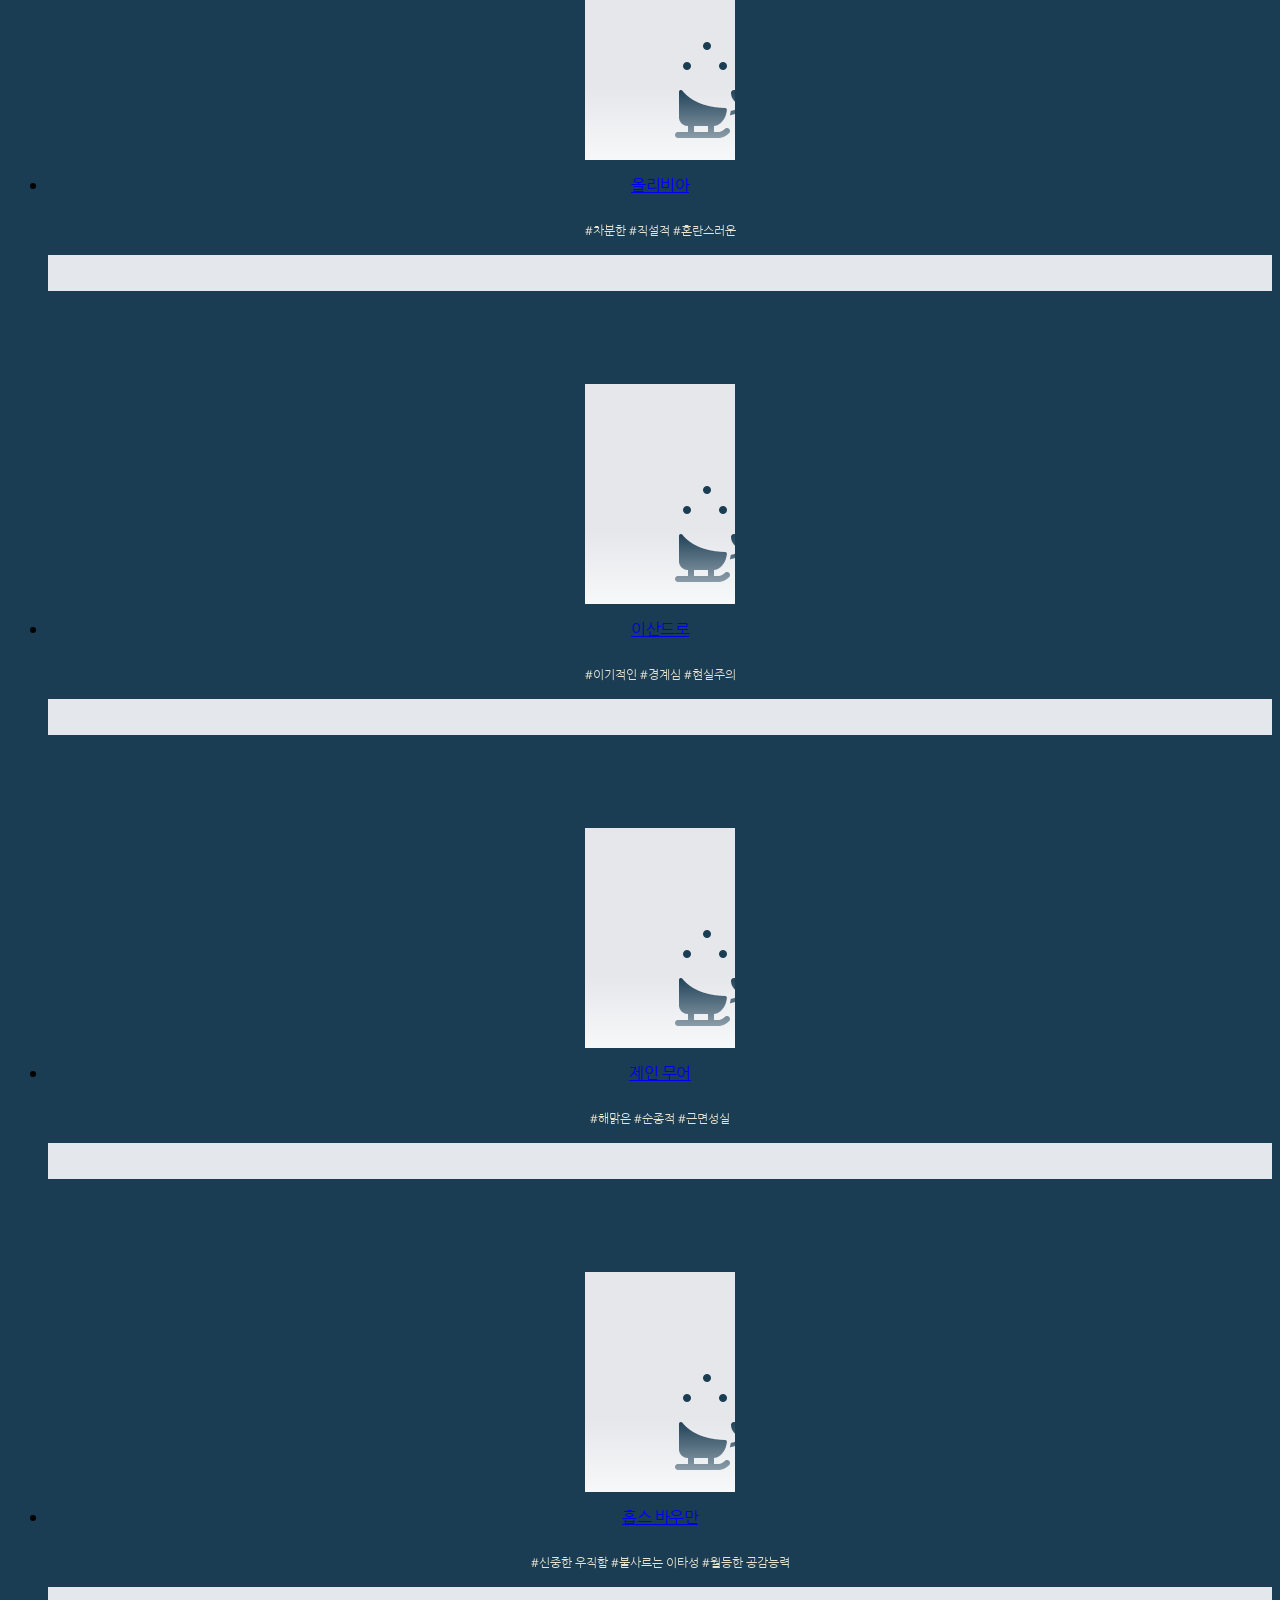
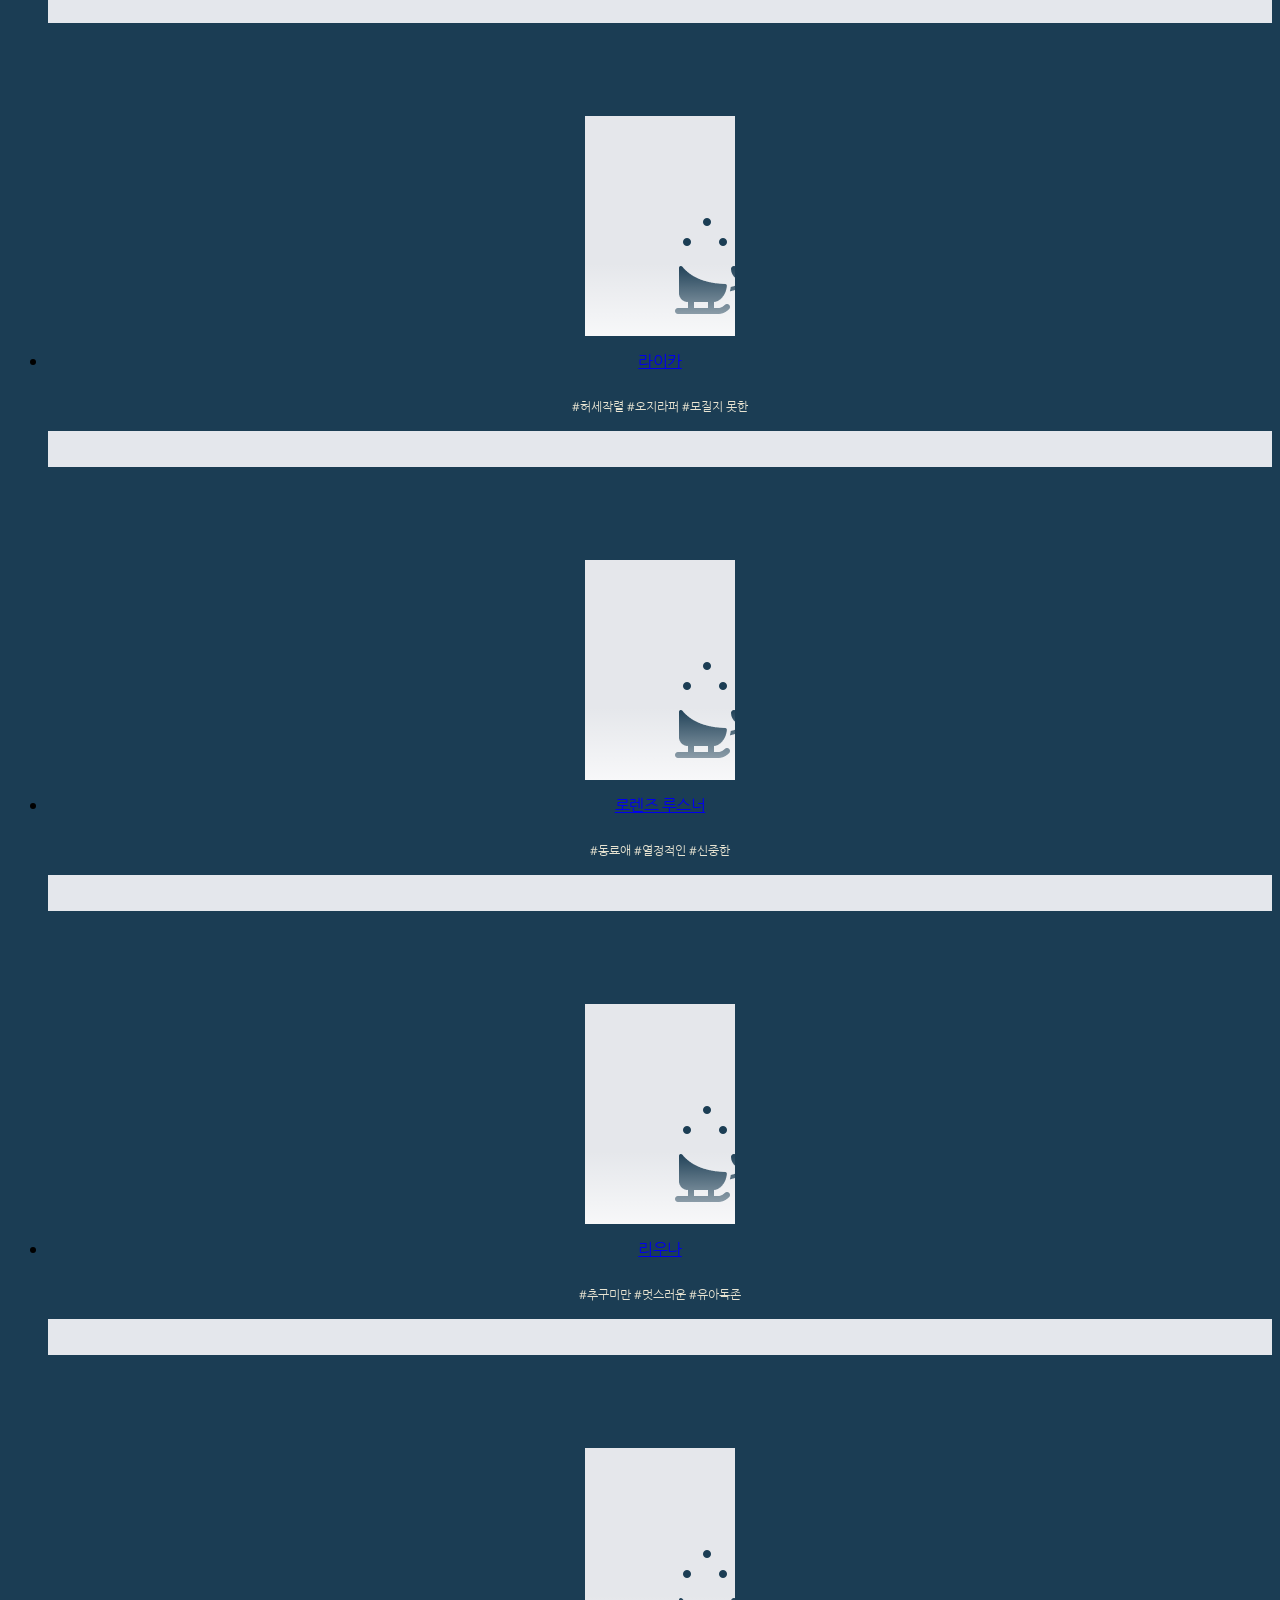
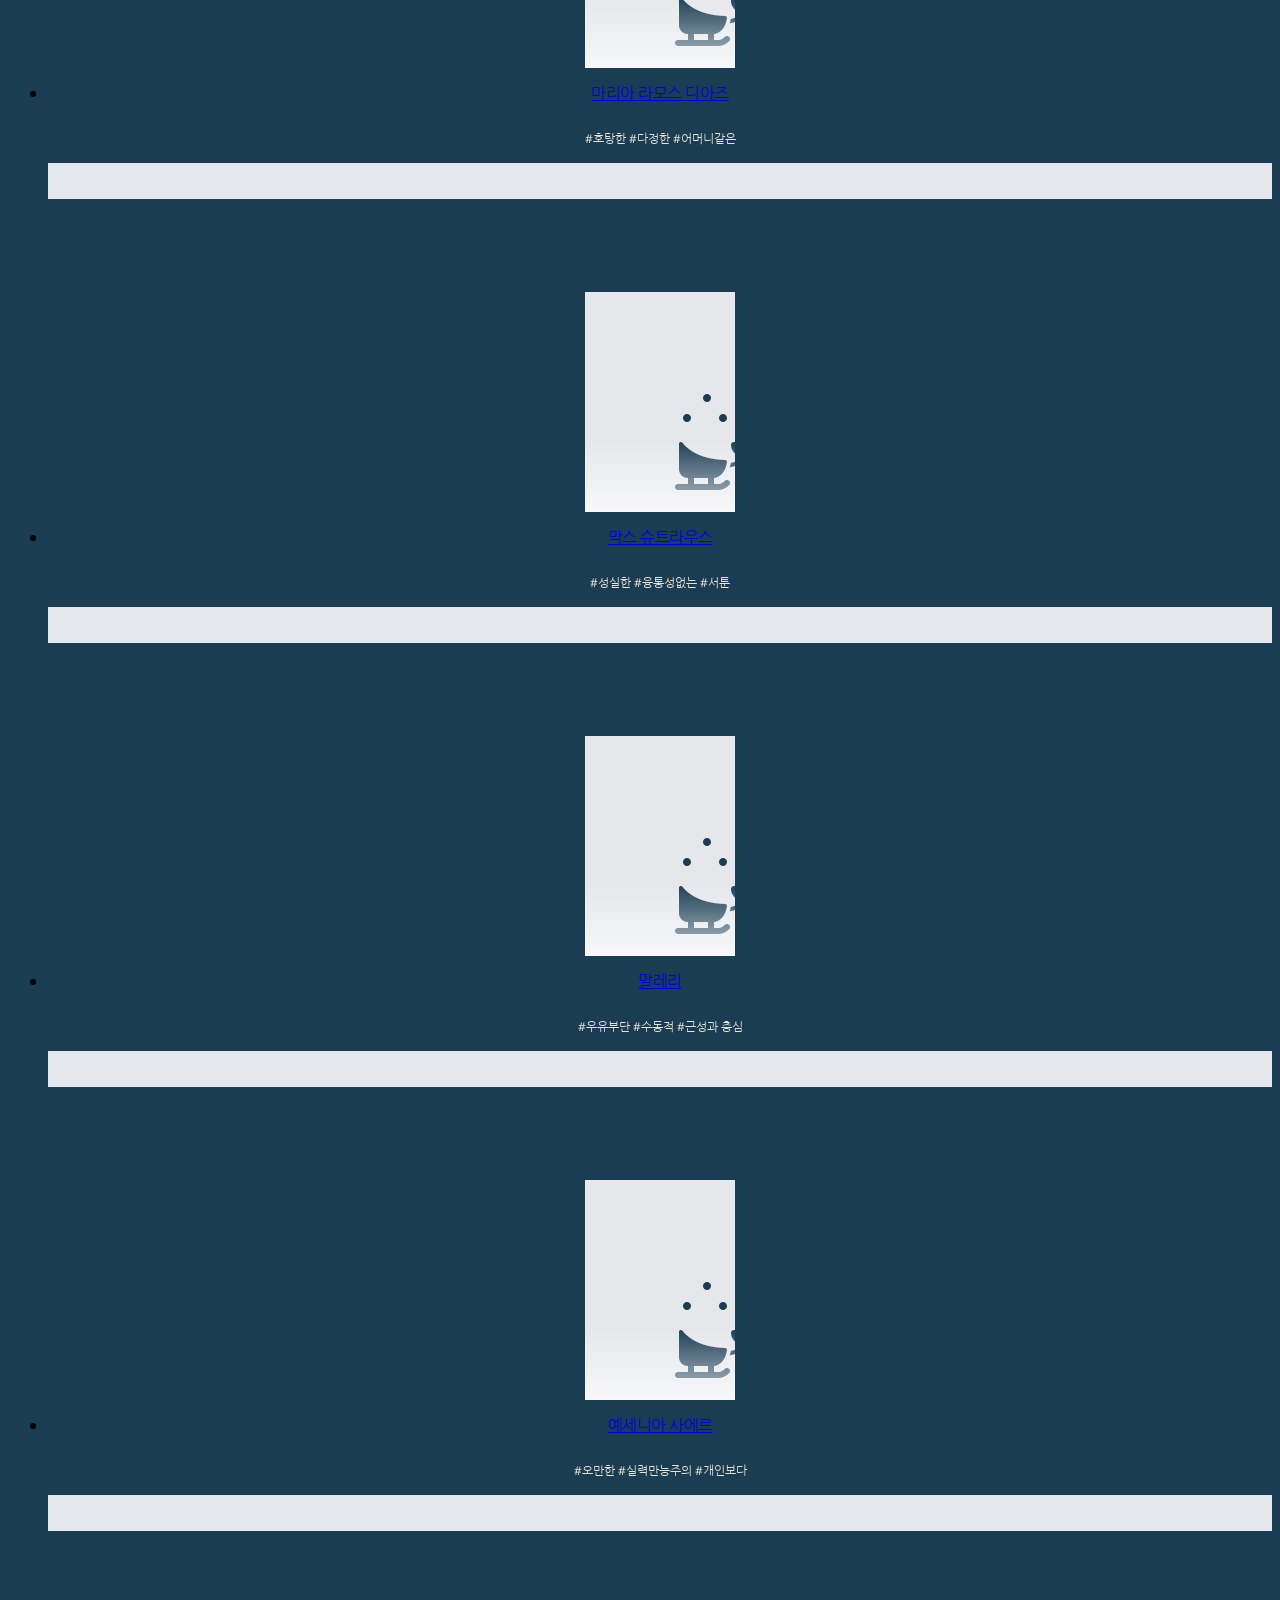
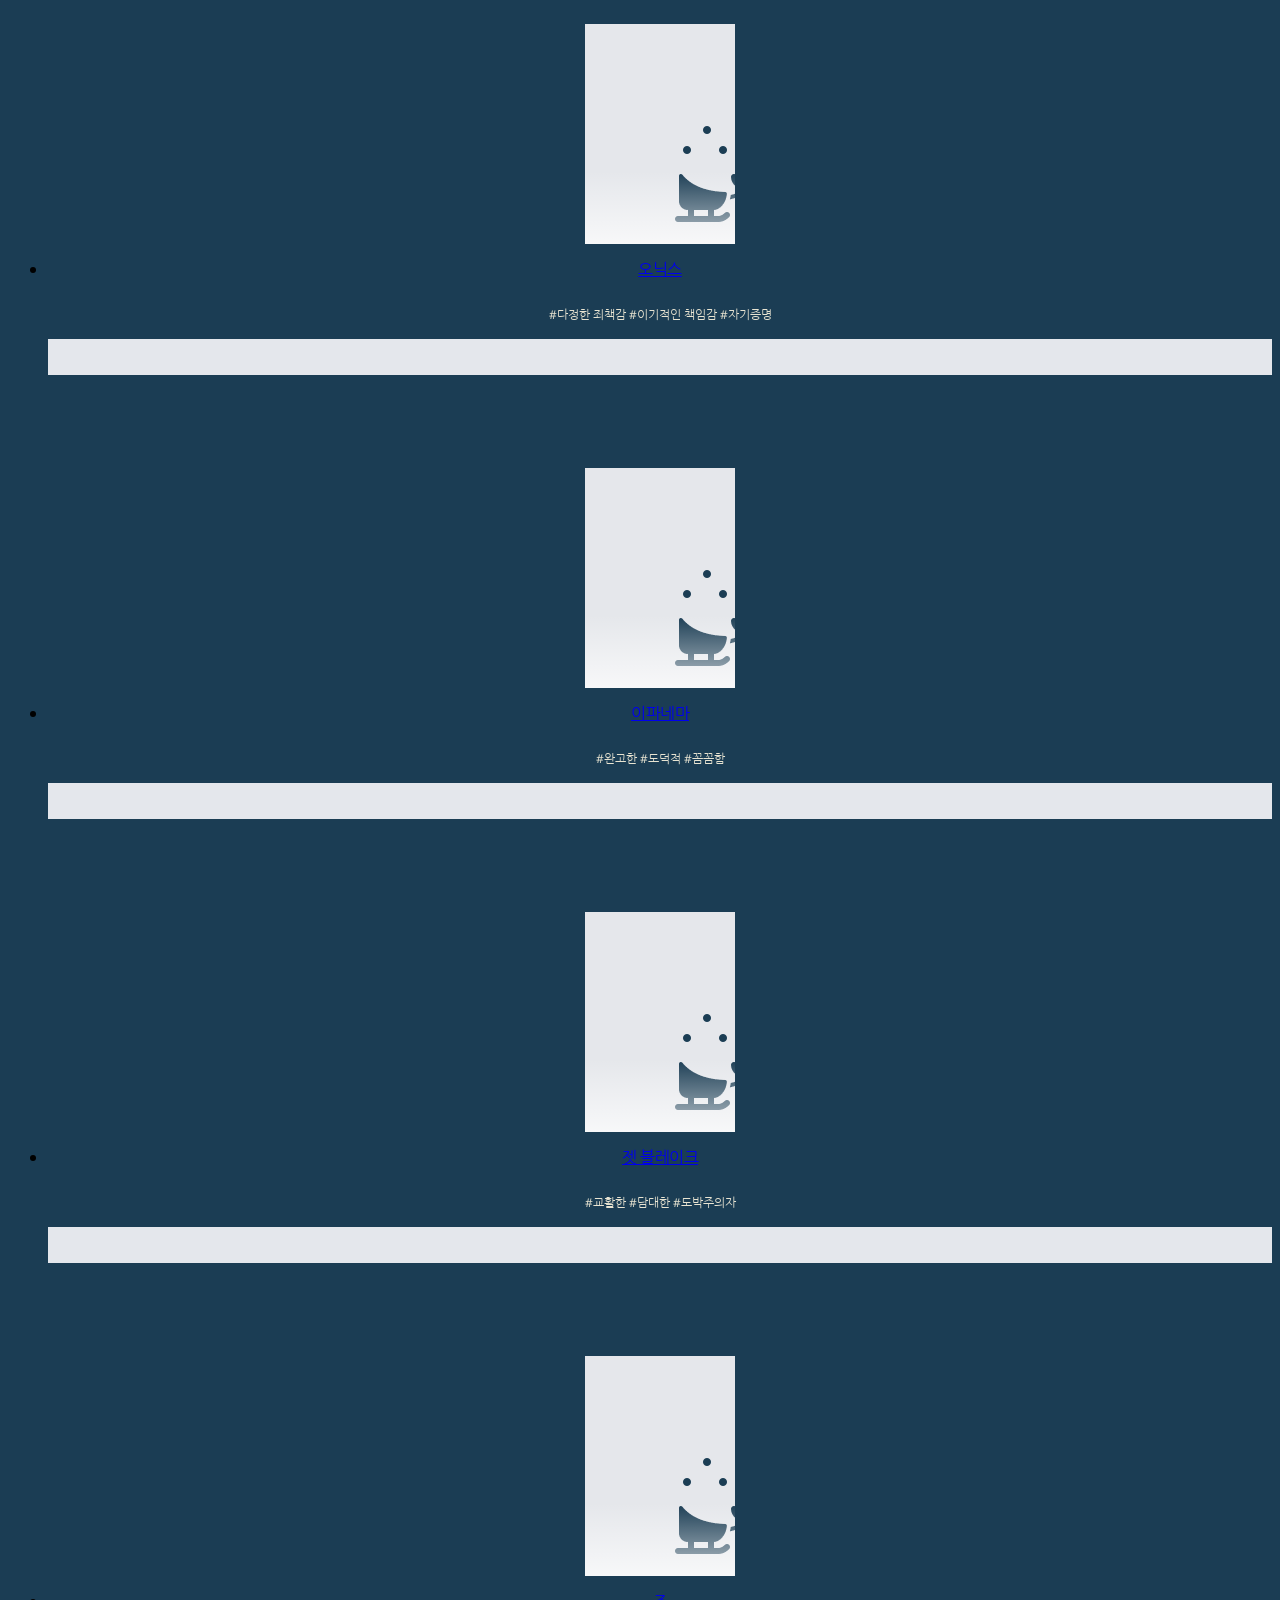
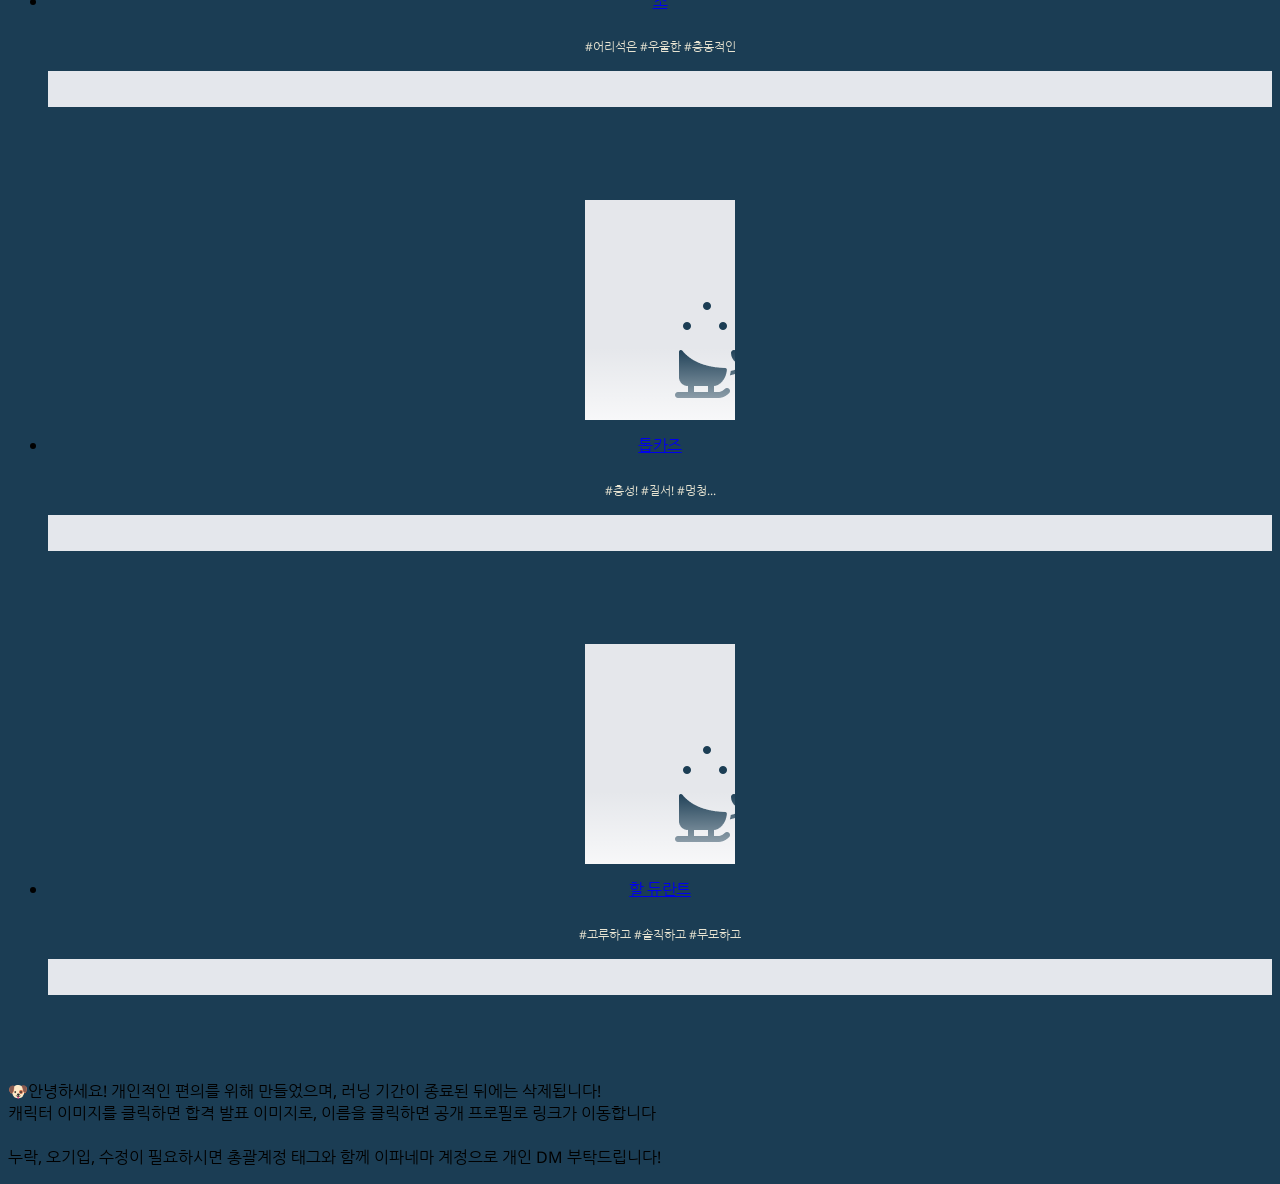
==== commit e22779c7: "28" ====
--- a/members/index.html
+++ b/members/index.html
@@ -216,7 +216,7 @@
 
         /** 반짝이 효과 부여 */
         function addTwinkleEffect() {
-          const targetGrades = ["팀장", "부팀장", "1"];
+          const targetGrades = ["팀장", "부팀장", "1급"];
           document.querySelectorAll(".team-list li").forEach((item) => {
             const gradeEl = item.querySelector(".grade");
             if (gradeEl && targetGrades.includes(gradeEl.textContent.trim())) {
@@ -253,7 +253,9 @@
             });
 
             lazyLoadImages();
-            addTwinkleEffect();
+            setTimeout(() => {
+              addTwinkleEffect();
+            }, 1000);
           });
       });
     </script>
